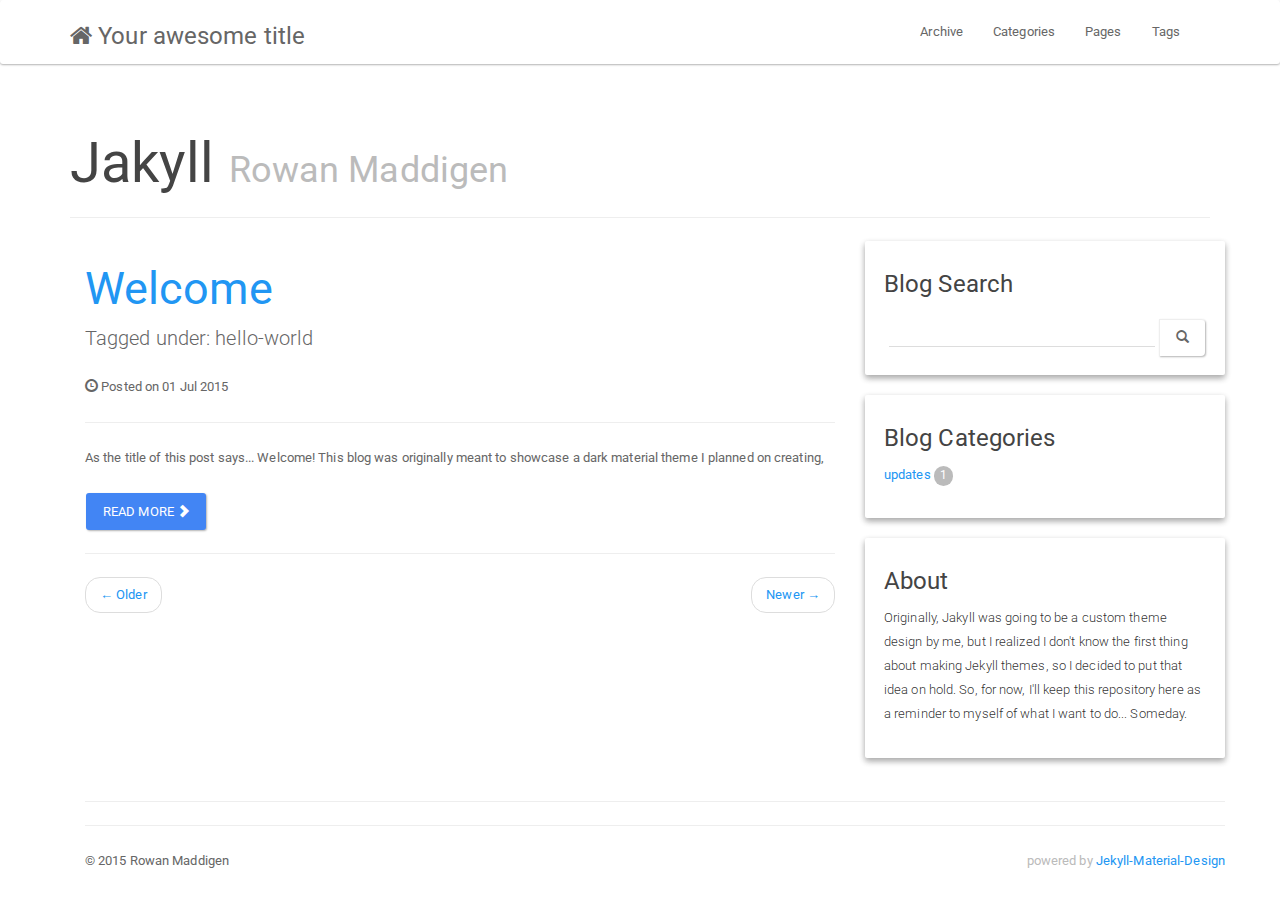
==== index.html @ 309130a0 "Site updated at: 2015-07-02 02:38:01 UTC" ====
<!DOCTYPE html>
<html lang="en">
  <head>
    <meta charset="utf-8">

    <title>Jakyll</title>
    
    <meta name="author" content="Rowan Maddigen">
    <meta name="viewport" content="width=device-width, initial-scale=1.0">

    <link href="/assets/themes/bootstrap/resources/material/css/material.min.css" rel="stylesheet">
    <link href="/assets/themes/bootstrap/resources/material/css/material-wfont.min.css" rel="stylesheet">
    <link href="/assets/themes/bootstrap/resources/bootstrap/css/bootstrap-paper.min.css" rel="stylesheet">
    <link href="/assets/themes/bootstrap/resources/material/css/ripples.min.css" rel="stylesheet">
    <link href="//netdna.bootstrapcdn.com/font-awesome/4.0.3/css/font-awesome.css" rel="stylesheet">
    <link href="/assets/themes/bootstrap/css/syntax-monokai-light.css" rel="stylesheet">
    <link href="/assets/themes/bootstrap/css/style.css" rel="stylesheet">
  
    <!--[if lt IE 9]>
      <script src="/assets/themes/bootstrap/resources/respond/Respond.min.js"></script>
    <![endif]-->

    <link href="/atom.xml" type="application/atom+xml" rel="alternate" title="Sitewide ATOM Feed">
    <link href="/rss.xml" type="application/rss+xml" rel="alternate" title="Sitewide RSS Feed">

  </head>

  <body>
    <nav class="navbar navbar-default" role="navigation">
      <div class="container">
        <div class="navbar-header">
          <button type="button" class="navbar-toggle" data-toggle="collapse" data-target=".navbar-ex1-collapse">
            <span class="sr-only">Toggle navigation</span>
            <span class="icon-bar"></span>
            <span class="icon-bar"></span>
            <span class="icon-bar"></span>
          </button>
	  <a class="navbar-brand" href="/"><i class="fa fa-home"></i> Your awesome title</a>
        </div>

        <div class="collapse navbar-collapse navbar-ex1-collapse">
          <ul class="nav navbar-nav">
            
            
            


  
    
      
      	
      	<li><a href="/archive.html">Archive</a></li>
      	
      
    
  
    
      
    
  
    
      
      	
      	<li><a href="/categories.html">Categories</a></li>
      	
      
    
  
    
      
    
  
    
      
      	
      	<li><a href="/pages.html">Pages</a></li>
      	
      
    
  
    
      
    
  
    
      
    
  
    
      
      	
      	<li><a href="/tags.html">Tags</a></li>
      	
      
    
  



          </ul>
        </div>
      </div>
    </nav>
    <div class="container">
      
<div class="page-header">
  <h1>Jakyll 
    <small>Rowan Maddigen</small></h1>
</div>

<div class="container about">
  <div class="row">

    <!-- Blog Entries Column -->
    <div class="col-md-8">
      


<!-- Change the "about information" contained in /_includes/themes/bootstrap/index.html  -->

  

                <!-- Blog Post Template on Index page -->
                <h2>
                    <a href="/updates/2015/07/01/welcome">Welcome</a>
                </h2>
                <p class="lead">
                    Tagged under: hello-world
                </p>
                <p><span class="glyphicon glyphicon-time"></span> Posted on 01 Jul 2015</p>
                <!-- <hr>
                <img class="img-responsive" src="http://placehold.it/900x300" alt=""> -->
                <hr>
		<p>As the title of this post says... Welcome! This blog was originally meant to showcase a dark material theme I planned on creating,</p>

                <a class="btn btn-primary" href="/updates/2015/07/01/welcome">Read More <span class="glyphicon glyphicon-chevron-right"></span></a>

                <hr>

  



      <!-- Pager -->
      <ul class="pager">
        <li class="previous">
          <a href="#">&larr; Older</a>
        </li>
        <li class="next">
          <a href="#">Newer &rarr;</a>
        </li>
      </ul>

    </div>

    <!-- Blog Sidebar Widgets Column -->
    <div class="col-md-4">

      <!-- Blog Search Well -->
      <div class="well">
        <h4>Blog Search</h4>
        <div class="input-group">
          <input type="text" class="form-control">
          <span class="input-group-btn">
            <button class="btn btn-default" type="button">
              <span class="glyphicon glyphicon-search"></span>
            </button>
          </span>
        </div>
        <!-- /.input-group -->
      </div>

      <!-- Blog Categories Well -->
      <div class="well">
        <h4>Blog Categories</h4>
        <div class="row">
          <div class="col-lg-6">
            <ul class="list-unstyled">
               


  
     
    	<li><a href="/categories.html#updates-ref">
    		updates <span class="badge">1</span>
    	</a></li>
    
  



            </ul>
          </div>
          <!-- /.col-lg-6 -->

        </div>
        <!-- /.row -->
      </div>

      <!-- Side Widget Well -->
      <div class="well">
        <h4>About</h4>
        <p>Originally, Jakyll was going to be a custom theme design by me, but I realized I don't know the first thing about making Jekyll themes, so I decided to put that idea on hold. So, for now, I'll keep this repository here as a reminder to myself of what I want to do... Someday.</p>
      </div>

    </div>

  </div>
  <!-- /.row -->

  <hr>


      <hr>
      <footer>
        <p>
          &copy; 2015 Rowan Maddigen
          <span class="pull-right text-muted">
            powered by
            <a href="http://sentenza.github.io/jekyll-material-design" target="_blank" title="Jekyll-Bootstrap3 Blogging Framework flavoured with Material Design">Jekyll-Material-Design</a>
          </span>
        </p>
      </footer>
    </div>

    
    <script src="/assets/themes/bootstrap/resources/jquery/jquery-2.1.1.min.js"></script>
    <script src="/assets/themes/bootstrap/resources/bootstrap/js/bootstrap.min.js"></script>
    <script src="/assets/themes/bootstrap/resources/material/js/ripples.min.js"></script>
    <script src="/assets/themes/bootstrap/resources/material/js/material.min.js"></script>
  </body>
</html>
---- assets/themes/bootstrap/resources/material/css/material.min.css ----
@font-face{font-family:Material-Design;src:url(../fonts/Material-Design.eot?2u7a7w);src:url(../fonts/Material-Design.eot?#iefix2u7a7w) format("embedded-opentype"),url(../fonts/Material-Design.woff?2u7a7w) format("woff"),url(../fonts/Material-Design.ttf?2u7a7w) format("truetype"),url(../fonts/Material-Design.svg?2u7a7w#Material-Design) format("svg");font-weight:400;font-style:normal}[class*=" icon-material-"],[class^=icon-material-]{font-family:Material-Design;speak:none;font-style:normal;font-weight:400;font-variant:normal;text-transform:none;line-height:1;-webkit-font-smoothing:antialiased;-moz-osx-font-smoothing:grayscale}.icon-material-access-alarms:before{content:"\e600"}.icon-material-accessibility:before{content:"\e601"}.icon-material-access-time:before{content:"\e602"}.icon-material-account-box:before{content:"\e603"}.icon-material-account-circle:before{content:"\e604"}.icon-material-adb:before{content:"\e605"}.icon-material-add:before{content:"\e606"}.icon-material-add-alarm:before{content:"\e607"}.icon-material-add-box:before{content:"\e608"}.icon-material-add-circle:before{content:"\e609"}.icon-material-add-circle-outline:before{content:"\e60a"}.icon-material-airplanemode-off:before{content:"\e60b"}.icon-material-airplanemode-on:before{content:"\e60c"}.icon-material-android:before{content:"\e60d"}.icon-material-apps:before{content:"\e60e"}.icon-material-archive:before{content:"\e60f"}.icon-material-arrow-back:before{content:"\e610"}.icon-material-arrow-drop-down:before{content:"\e611"}.icon-material-arrow-drop-down-circle:before{content:"\e612"}.icon-material-arrow-drop-up:before{content:"\e613"}.icon-material-arrow-forward:before{content:"\e614"}.icon-material-attachment:before{content:"\e615"}.icon-material-auto-fix:before{content:"\e616"}.icon-material-backspace:before{content:"\e617"}.icon-material-backup:before{content:"\e618"}.icon-material-beenhere:before{content:"\e619"}.icon-material-block:before{content:"\e61a"}.icon-material-bluetooth2:before{content:"\e61b"}.icon-material-bluetooth:before{content:"\e61c"}.icon-material-bluetooth-audio:before{content:"\e61d"}.icon-material-bluetooth-connected2:before{content:"\e61e"}.icon-material-bluetooth-connected:before{content:"\e61f"}.icon-material-bluetooth-disabled:before{content:"\e620"}.icon-material-bluetooth-searching:before{content:"\e621"}.icon-material-book:before{content:"\e622"}.icon-material-bookmark:before{content:"\e623"}.icon-material-bookmark-outline:before{content:"\e624"}.icon-material-brightness-auto:before{content:"\e625"}.icon-material-brightness-high:before{content:"\e626"}.icon-material-brightness-low:before{content:"\e627"}.icon-material-brightness-medium:before{content:"\e628"}.icon-material-bug-report:before{content:"\e629"}.icon-material-cake:before{content:"\e62a"}.icon-material-call:before{content:"\e62b"}.icon-material-call-end:before{content:"\e62c";font-size:60%}.icon-material-call-made:before{content:"\e62d"}.icon-material-call-merge:before{content:"\e62e"}.icon-material-call-missed:before{content:"\e62f"}.icon-material-call-received:before{content:"\e630"}.icon-material-call-split:before{content:"\e631"}.icon-material-camera:before{content:"\e632"}.icon-material-camera-alt:before{content:"\e633"}.icon-material-camera-roll:before{content:"\e634"}.icon-material-cancel:before{content:"\e635"}.icon-material-cast:before{content:"\e636"}.icon-material-cast-connected:before{content:"\e637"}.icon-material-chat:before{content:"\e638"}.icon-material-check:before{content:"\e639"}.icon-material-check-box:before{content:"\e63a"}.icon-material-check-box-blank:before{content:"\e63b"}.icon-material-check-box-outline:before{content:"\e63c"}.icon-material-check-box-outline-blank:before{content:"\e63d"}.icon-material-check-circle:before{content:"\e63e"}.icon-material-check-circle-blank:before{content:"\e63f"}.icon-material-check-circle-outline:before{content:"\e640"}.icon-material-check-circle-outline-blank:before{content:"\e641"}.icon-material-chevron-left:before{content:"\e642"}.icon-material-chevron-right:before{content:"\e643"}.icon-material-chromecast:before{content:"\e644"}.icon-material-circles:before{content:"\e645"}.icon-material-circles-add:before{content:"\e646"}.icon-material-circles-extended:before{content:"\e647"}.icon-material-clear:before{content:"\e648"}.icon-material-close:before{content:"\e649"}.icon-material-closed-caption:before{content:"\e64a"}.icon-material-cloud:before{content:"\e64b"}.icon-material-cloud-circle:before{content:"\e64c"}.icon-material-cloud-done:before{content:"\e64d"}.icon-material-cloud-download:before{content:"\e64e"}.icon-material-cloud-off:before{content:"\e64f"}.icon-material-cloud-queue:before{content:"\e650"}.icon-material-cloud-upload:before{content:"\e651"}.icon-material-comment:before{content:"\e652"}.icon-material-communities:before{content:"\e653"}.icon-material-content-copy:before{content:"\e654"}.icon-material-content-cut:before{content:"\e655"}.icon-material-content-paste:before{content:"\e656"}.icon-material-create:before{content:"\e657"}.icon-material-credit-card:before{content:"\e658"}.icon-material-crop:before{content:"\e659"}.icon-material-crop-free:before{content:"\e65a"}.icon-material-crop-landscape:before{content:"\e65b"}.icon-material-crop-portrait:before{content:"\e65c"}.icon-material-crop-square:before{content:"\e65d"}.icon-material-data-usage:before{content:"\e65e"}.icon-material-delete:before{content:"\e65f"}.icon-material-developer-mode:before{content:"\e660"}.icon-material-dialpad:before{content:"\e661"}.icon-material-directions:before{content:"\e662"}.icon-material-directions-bike:before{content:"\e663"}.icon-material-directions-bus:before{content:"\e664"}.icon-material-directions-car:before{content:"\e665"}.icon-material-directions-subway:before{content:"\e666"}.icon-material-directions-train:before{content:"\e667"}.icon-material-directions-transit:before{content:"\e668"}.icon-material-directionswalk:before{content:"\e669"}.icon-material-disc-full:before{content:"\e66a"}.icon-material-dock:before{content:"\e66b"}.icon-material-domain:before{content:"\e66c"}.icon-material-done:before{content:"\e66d"}.icon-material-done-all:before{content:"\e66e"}.icon-material-do-not-disturb:before{content:"\e66f"}.icon-material-drafts:before{content:"\e670"}.icon-material-drawer:before{content:"\e671"}.icon-material-drive:before{content:"\e672"}.icon-material-drive-document:before{content:"\e673"}.icon-material-drive-drawing:before{content:"\e674"}.icon-material-drive-eta:before{content:"\e675"}.icon-material-drive-file:before{content:"\e676"}.icon-material-drive-form:before{content:"\e677"}.icon-material-drive-fusiontable:before{content:"\e678"}.icon-material-drive-image:before{content:"\e679"}.icon-material-drive-ms-excel:before{content:"\e67a"}.icon-material-drive-ms-powerpoint:before{content:"\e67b"}.icon-material-drive-ms-word:before{content:"\e67c"}.icon-material-drive-pdf:before{content:"\e67d"}.icon-material-drive-presentation:before{content:"\e67e"}.icon-material-drive-script:before{content:"\e67f"}.icon-material-drive-site:before{content:"\e680"}.icon-material-drive-spreadsheet:before{content:"\e681"}.icon-material-drive-video:before{content:"\e682"}.icon-material-earth:before{content:"\e683"}.icon-material-email2:before{content:"\e684"}.icon-material-email:before{content:"\e685"}.icon-material-error:before{content:"\e686"}.icon-material-event2:before{content:"\e687"}.icon-material-event:before{content:"\e688"}.icon-material-exit-to-app:before{content:"\e689"}.icon-material-expand-less:before{content:"\e68a"}.icon-material-expand-more:before{content:"\e68b"}.icon-material-explore:before{content:"\e68c"}.icon-material-extension:before{content:"\e68d"}.icon-material-fast-forward:before{content:"\e68e"}.icon-material-fast-rewind:before{content:"\e68f"}.icon-material-favorite:before{content:"\e690"}.icon-material-favorite-outline:before{content:"\e691"}.icon-material-file-download:before{content:"\e692"}.icon-material-file-upload:before{content:"\e693"}.icon-material-filter:before{content:"\e694"}.icon-material-flag:before{content:"\e695"}.icon-material-flash-auto:before{content:"\e696"}.icon-material-flash-off:before{content:"\e697"}.icon-material-flash-on:before{content:"\e698"}.icon-material-flights:before{content:"\e699"}.icon-material-flip-to-back:before{content:"\e69a"}.icon-material-flip-to-front:before{content:"\e69b"}.icon-material-folder:before{content:"\e69c"}.icon-material-folder-mydrive:before{content:"\e69d"}.icon-material-folder-shared:before{content:"\e69e"}.icon-material-forum:before{content:"\e69f"}.icon-material-forward:before{content:"\e6a0"}.icon-material-fullscreen:before{content:"\e6a1"}.icon-material-fullscreen-exit:before{content:"\e6a2"}.icon-material-gamepad:before{content:"\e6a3"}.icon-material-games:before{content:"\e6a4"}.icon-material-gesture:before{content:"\e6a5"}.icon-material-glass:before{content:"\e6a6"}.icon-material-gmail2:before{content:"\e6a7"}.icon-material-gmail:before{content:"\e6a8"}.icon-material-google:before{content:"\e6a9"}.icon-material-google-plus:before{content:"\e6aa"}.icon-material-gps-fixed:before{content:"\e6ab"}.icon-material-gps-not-fixed:before{content:"\e6ac"}.icon-material-gps-off:before{content:"\e6ad"}.icon-material-group:before{content:"\e6ae"}.icon-material-group-add:before{content:"\e6af"}.icon-material-hangout2:before{content:"\e6b0"}.icon-material-hangout:before{content:"\e6b1"}.icon-material-hangout-video:before{content:"\e6b2"}.icon-material-hangout-video-off:before{content:"\e6b3"}.icon-material-headset:before{content:"\e6b4"}.icon-material-headset-mic:before{content:"\e6b5"}.icon-material-help:before{content:"\e6b6"}.icon-material-high-quality:before{content:"\e6b7"}.icon-material-history:before{content:"\e6b8"}.icon-material-home:before{content:"\e6b9"}.icon-material-hotel:before{content:"\e6ba"}.icon-material-https:before{content:"\e6bb"}.icon-material-image:before{content:"\e6bc"}.icon-material-import-export:before{content:"\e6bd"}.icon-material-inbox:before{content:"\e6be"}.icon-material-info:before{content:"\e6bf"}.icon-material-info-outline:before{content:"\e6c0"}.icon-material-invert-colors:before{content:"\e6c1"}.icon-material-keep2:before{content:"\e6c2"}.icon-material-keep:before{content:"\e6c3"}.icon-material-keyboard:before{content:"\e6c4"}.icon-material-keyboard-alt:before{content:"\e6c5"}.icon-material-keyboard-arrow-down:before{content:"\e6c6"}.icon-material-keyboard-arrow-left:before{content:"\e6c7"}.icon-material-keyboard-arrow-right:before{content:"\e6c8"}.icon-material-keyboard-arrow-up:before{content:"\e6c9"}.icon-material-keyboard-backspace:before{content:"\e6ca"}.icon-material-keyboard-capslock:before{content:"\e6cb"}.icon-material-keyboard-control:before{content:"\e6cc";font-size:36%}.icon-material-keyboard-hide:before{content:"\e6cd"}.icon-material-keyboard-return:before{content:"\e6ce"}.icon-material-keyboard-tab:before{content:"\e6cf"}.icon-material-keyboard-voice:before{content:"\e6d0"}.icon-material-label:before{content:"\e6d1"}.icon-material-label-outline:before{content:"\e6d2"}.icon-material-landscape:before{content:"\e6d3"}.icon-material-language:before{content:"\e6d4"}.icon-material-laptop:before{content:"\e6d5"}.icon-material-launch:before{content:"\e6d6"}.icon-material-link:before{content:"\e6d7"}.icon-material-list:before{content:"\e6d8"}.icon-material-live-help:before{content:"\e6d9"}.icon-material-location:before{content:"\e6da"}.icon-material-location-city:before{content:"\e6db"}.icon-material-location-disabled:before{content:"\e6dc"}.icon-material-location-searching:before{content:"\e6dd"}.icon-material-lock:before{content:"\e6de"}.icon-material-lock-open:before{content:"\e6df"}.icon-material-lock-outline:before{content:"\e6e0"}.icon-material-loop:before{content:"\e6e1"}.icon-material-mail:before{content:"\e6e2"}.icon-material-map:before{content:"\e6e3"}.icon-material-markunread:before{content:"\e6e4"}.icon-material-memory:before{content:"\e6e5"}.icon-material-menu:before{content:"\e6e6"}.icon-material-message:before{content:"\e6e7"}.icon-material-messenger:before{content:"\e6e8"}.icon-material-mic:before{content:"\e6e9"}.icon-material-mic-none:before{content:"\e6ea"}.icon-material-mic-off:before{content:"\e6eb"}.icon-material-mms:before{content:"\e6ec"}.icon-material-mood:before{content:"\e6ed"}.icon-material-more:before{content:"\e6ee"}.icon-material-more-horiz:before{content:"\e6ef";font-size:25%}.icon-material-more-vert:before{content:"\e6f0"}.icon-material-mouse:before{content:"\e6f1"}.icon-material-movie:before{content:"\e6f2"}.icon-material-nest-protect:before{content:"\e6f3"}.icon-material-nest-thermostat:before{content:"\e6f4"}.icon-material-network-cell:before{content:"\e6f5"}.icon-material-network-wifi:before{content:"\e6f6"}.icon-material-news:before{content:"\e6f7"}.icon-material-nfc:before{content:"\e6f8"}.icon-material-notifications:before{content:"\e6f9"}.icon-material-notifications-none:before{content:"\e6fa"}.icon-material-notifications-off:before{content:"\e6fb"}.icon-material-notifications-on:before{content:"\e6fc"}.icon-material-notifications-paused:before{content:"\e6fd"}.icon-material-pages:before{content:"\e6fe"}.icon-material-palette:before{content:"\e6ff"}.icon-material-panorama:before{content:"\e700"}.icon-material-party-mode:before{content:"\e701"}.icon-material-pause:before{content:"\e702"}.icon-material-pause-circle-fill:before{content:"\e703"}.icon-material-pause-circle-outline:before{content:"\e704"}.icon-material-people:before{content:"\e705"}.icon-material-person:before{content:"\e706"}.icon-material-person-add:before{content:"\e707"}.icon-material-person-location:before{content:"\e708"}.icon-material-person-outline:before{content:"\e709"}.icon-material-phone2:before{content:"\e70a"}.icon-material-phone:before{content:"\e70b"}.icon-material-phone-bluetooth-speaker:before{content:"\e70c"}.icon-material-phone-forwarded:before{content:"\e70d"}.icon-material-phone-in-talk:before{content:"\e70e"}.icon-material-phone-locked:before{content:"\e70f"}.icon-material-phone-missed:before{content:"\e710"}.icon-material-phone-paused:before{content:"\e711"}.icon-material-photo:before{content:"\e712"}.icon-material-photo-album:before{content:"\e713"}.icon-material-photo-library:before{content:"\e714"}.icon-material-place:before{content:"\e715"}.icon-material-play-arrow:before{content:"\e716"}.icon-material-play-circle-fill:before{content:"\e717"}.icon-material-play-circle-outline:before{content:"\e718"}.icon-material-play-download:before{content:"\e719"}.icon-material-play-install:before{content:"\e71a"}.icon-material-plus-one:before{content:"\e71b"}.icon-material-poll:before{content:"\e71c"}.icon-material-polymer:before{content:"\e71d"}.icon-material-portrait:before{content:"\e71e"}.icon-material-post-blogger:before{content:"\e71f"}.icon-material-post-facebook:before{content:"\e720"}.icon-material-post-gplus:before{content:"\e721"}.icon-material-post-instagram:before{content:"\e722"}.icon-material-post-linkedin:before{content:"\e723"}.icon-material-post-pinterest:before{content:"\e724"}.icon-material-post-tumblr:before{content:"\e725"}.icon-material-post-twitter:before{content:"\e726"}.icon-material-print:before{content:"\e727"}.icon-material-public:before{content:"\e728"}.icon-material-queue:before{content:"\e729"}.icon-material-radio-button-off:before{content:"\e72a"}.icon-material-radio-button-on:before{content:"\e72b"}.icon-material-receipt:before{content:"\e72c"}.icon-material-refresh:before{content:"\e72d"}.icon-material-reminder:before{content:"\e72e"}.icon-material-remove:before{content:"\e72f";font-size:16%}.icon-material-remove-circle:before{content:"\e730"}.icon-material-remove-circle-outline:before{content:"\e731"}.icon-material-replay:before{content:"\e732"}.icon-material-reply:before{content:"\e733"}.icon-material-reply-all:before{content:"\e734"}.icon-material-report:before{content:"\e735"}.icon-material-ring-volume:before{content:"\e736"}.icon-material-rotate-left:before{content:"\e737"}.icon-material-rotate-right:before{content:"\e738"}.icon-material-satellite:before{content:"\e739"}.icon-material-save:before{content:"\e73a"}.icon-material-schedule:before{content:"\e73b"}.icon-material-school:before{content:"\e73c"}.icon-material-screen-lock-landscape:before{content:"\e73d"}.icon-material-screen-lock-portrait:before{content:"\e73e"}.icon-material-screen-lock-rotation:before{content:"\e73f"}.icon-material-screen-rotation:before{content:"\e740"}.icon-material-sd-card:before{content:"\e741"}.icon-material-sd-storage:before{content:"\e742"}.icon-material-search:before{content:"\e743"}.icon-material-select-all:before{content:"\e744"}.icon-material-send:before{content:"\e745"}.icon-material-settings:before{content:"\e746"}.icon-material-settings-applications:before{content:"\e747"}.icon-material-settings-bluetooth:before{content:"\e748"}.icon-material-settings-cell:before{content:"\e749"}.icon-material-settings-phone:before{content:"\e74a"}.icon-material-settings-power:before{content:"\e74b"}.icon-material-settings-voice:before{content:"\e74c"}.icon-material-share:before{content:"\e74d"}.icon-material-share-alt:before{content:"\e74e"}.icon-material-shopping-basket:before{content:"\e74f"}.icon-material-shopping-cart:before{content:"\e750"}.icon-material-shuffle:before{content:"\e751"}.icon-material-signal-cellular-1-bar:before{content:"\e752"}.icon-material-signal-cellular-2-bar:before{content:"\e753"}.icon-material-signal-cellular-3-bar:before{content:"\e754"}.icon-material-signal-cellular-4-bar:before{content:"\e755"}.icon-material-signal-wifi-1-bar:before{content:"\e756"}.icon-material-signal-wifi-2-bar:before{content:"\e757"}.icon-material-signal-wifi-3-bar:before{content:"\e758"}.icon-material-signal-wifi-4-bar:before{content:"\e759"}.icon-material-sim-card-alert:before{content:"\e75a"}.icon-material-skip-next:before{content:"\e75b"}.icon-material-skip-previous:before{content:"\e75c"}.icon-material-slideshow:before{content:"\e75d"}.icon-material-sms:before{content:"\e75e"}.icon-material-sms-failed:before{content:"\e75f"}.icon-material-sort:before{content:"\e760"}.icon-material-speaker:before{content:"\e761"}.icon-material-star:before{content:"\e762"}.icon-material-star-half:before{content:"\e763"}.icon-material-star-outline:before{content:"\e764"}.icon-material-star-rate:before{content:"\e765"}.icon-material-stop:before{content:"\e766"}.icon-material-storage:before{content:"\e767"}.icon-material-store:before{content:"\e768"}.icon-material-swap-driving-apps:before{content:"\e769"}.icon-material-swap-horiz:before{content:"\e76a"}.icon-material-swap-vert:before{content:"\e76b"}.icon-material-swap-vert-circle:before{content:"\e76c"}.icon-material-switch-camera:before{content:"\e76d"}.icon-material-switch-video:before{content:"\e76e"}.icon-material-sync:before{content:"\e76f"}.icon-material-sync-disabled:before{content:"\e770"}.icon-material-sync-green:before{content:"\e771"}.icon-material-sync-problem:before{content:"\e772"}.icon-material-sync-problem-red:before{content:"\e773"}.icon-material-system-update:before{content:"\e774"}.icon-material-tab:before{content:"\e775"}.icon-material-tablet:before{content:"\e776"}.icon-material-tab-unselected:before{content:"\e777"}.icon-material-tag-faces:before{content:"\e778"}.icon-material-tap-and-play:before{content:"\e779"}.icon-material-terrain:before{content:"\e77a"}.icon-material-text-format:before{content:"\e77b"}.icon-material-textsms:before{content:"\e77c"}.icon-material-theaters:before{content:"\e77d"}.icon-material-thumb-down:before{content:"\e77e"}.icon-material-thumb-up:before{content:"\e77f"}.icon-material-timelapse:before{content:"\e780"}.icon-material-timer:before{content:"\e781"}.icon-material-time-to-leave:before{content:"\e782"}.icon-material-today:before{content:"\e783"}.icon-material-traffic4:before{content:"\e784"}.icon-material-translate:before{content:"\e785"}.icon-material-tv:before{content:"\e786"}.icon-material-undo:before{content:"\e787"}.icon-material-unfold-less:before{content:"\e788"}.icon-material-unfold-more:before{content:"\e789"}.icon-material-unknown-1:before{content:"\e78a"}.icon-material-unknown-2:before{content:"\e78b"}.icon-material-unknown-3:before{content:"\e78c"}.icon-material-unknown-4:before{content:"\e78d"}.icon-material-unknown-5:before{content:"\e78e"}.icon-material-unknown-6:before{content:"\e78f"}.icon-material-unknown-7:before{content:"\e790"}.icon-material-usb2:before{content:"\e791"}.icon-material-usb:before{content:"\e792"}.icon-material-vibration:before{content:"\e793"}.icon-material-videocam:before{content:"\e794"}.icon-material-videocam-off:before{content:"\e795"}.icon-material-video-youtube:before{content:"\e796"}.icon-material-view-array:before{content:"\e797"}.icon-material-view-column:before{content:"\e798"}.icon-material-view-headline:before{content:"\e799"}.icon-material-view-list:before{content:"\e79a"}.icon-material-view-module:before{content:"\e79b"}.icon-material-view-quilt:before{content:"\e79c"}.icon-material-view-stream:before{content:"\e79d"}.icon-material-visibility:before{content:"\e79e"}.icon-material-visibility-off:before{content:"\e79f"}.icon-material-voice:before{content:"\e7a0"}.icon-material-voicemail:before{content:"\e7a1"}.icon-material-volume-down:before{content:"\e7a2"}.icon-material-volume-mute:before{content:"\e7a3"}.icon-material-volume-off:before{content:"\e7a4"}.icon-material-volume-up:before{content:"\e7a5"}.icon-material-vpn:before{content:"\e7a6"}.icon-material-warning:before{content:"\e7a7"}.icon-material-watch2:before{content:"\e7a8"}.icon-material-wb-auto:before{content:"\e7a9"}.icon-material-wb-cloudy:before{content:"\e7aa"}.icon-material-wb-incandescent:before{content:"\e7ab"}.icon-material-wb-irradescent:before{content:"\e7ac"}.icon-material-wb-sunny2:before{content:"\e7ad"}.icon-material-web2:before{content:"\e7ae"}.icon-material-whatshot:before{content:"\e7af"}.icon-material-wifi-tethering2:before{content:"\e7b0"}.icon-material-wifi-tethering3:before{content:"\e7b1"}.icon-material-work2:before{content:"\e7b2"}.icon-material-call2:before{content:"\e7b3"}.icon-material-call-end2:before{content:"\e7b4"}.icon-material-call-made2:before{content:"\e7b5"}.icon-material-call-merge2:before{content:"\e7b6"}.icon-material-call-missed2:before{content:"\e7b7"}.icon-material-call-received2:before{content:"\e7b8"}.icon-material-call-split2:before{content:"\e7b9"}.icon-material-chat2:before{content:"\e7ba"}.icon-material-comment2:before{content:"\e7bb"}.icon-material-dialpad2:before{content:"\e7bc"}.icon-material-email3:before{content:"\e7bd"}.icon-material-forum2:before{content:"\e7be"}.icon-material-gmail3:before{content:"\e7bf"}.icon-material-hangout3:before{content:"\e7c0"}.icon-material-hangout-video2:before{content:"\e7c1"}.icon-material-hangout-video-off2:before{content:"\e7c2"}.icon-material-import-export2:before{content:"\e7c3"}.icon-material-live-help2:before{content:"\e7c4"}.icon-material-message2:before{content:"\e7c5"}.icon-material-messenger2:before{content:"\e7c6"}.icon-material-phone3:before{content:"\e7c7"}.icon-material-ring-volume2:before{content:"\e7c8"}.icon-material-textsms2:before{content:"\e7c9"}.icon-material-voicemail2:before{content:"\e7ca"}.icon-material-closed-caption2:before{content:"\e7cb"}.icon-material-fast-forward2:before{content:"\e7cc"}.icon-material-fast-rewind2:before{content:"\e7cd"}.icon-material-games2:before{content:"\e7ce"}.icon-material-high-quality2:before{content:"\e7cf"}.icon-material-loop2:before{content:"\e7d0"}.icon-material-mic2:before{content:"\e7d1"}.icon-material-mic-none2:before{content:"\e7d2"}.icon-material-mic-off2:before{content:"\e7d3"}.icon-material-movie2:before{content:"\e7d4"}.icon-material-news2:before{content:"\e7d5"}.icon-material-pause2:before{content:"\e7d6"}.icon-material-pause-circle-fill2:before{content:"\e7d7"}.icon-material-pause-circle-outline2:before{content:"\e7d8"}.icon-material-play-arrow2:before{content:"\e7d9"}.icon-material-play-circle-fill2:before{content:"\e7da"}.icon-material-play-circle-outline2:before{content:"\e7db"}.icon-material-queue2:before{content:"\e7dc"}.icon-material-replay2:before{content:"\e7dd"}.icon-material-shuffle2:before{content:"\e7de"}.icon-material-skip-next2:before{content:"\e7df"}.icon-material-skip-previous2:before{content:"\e7e0"}.icon-material-stop2:before{content:"\e7e1"}.icon-material-videocam2:before{content:"\e7e2"}.icon-material-videocam-off2:before{content:"\e7e3"}.icon-material-video-youtube2:before{content:"\e7e4"}.icon-material-volume-down2:before{content:"\e7e5"}.icon-material-volume-mute2:before{content:"\e7e6"}.icon-material-volume-off2:before{content:"\e7e7"}.icon-material-volume-up2:before{content:"\e7e8"}.icon-material-web22:before{content:"\e7e9"}@-webkit-keyframes input-highlight{0%{left:20%;width:20%}99%{width:0;left:0;opacity:1}100%{opacity:0}}@keyframes input-highlight{0%{left:20%;width:20%}99%{width:0;left:0;opacity:1}100%{opacity:0}}.shadow-z-1{box-shadow:0 1px 3px rgba(0,0,0,.12),0 1px 2px rgba(0,0,0,.24)}.shadow-z-2{box-shadow:0 3px 6px rgba(0,0,0,.16),0 3px 6px rgba(0,0,0,.23)}.shadow-z-2-hover{box-shadow:0 3px 6px rgba(0,0,0,.2),0 3px 6px rgba(0,0,0,.28)}.shadow-z-3{box-shadow:0 10px 20px rgba(0,0,0,.19),0 6px 6px rgba(0,0,0,.23)}.shadow-z-4{box-shadow:0 14px 28px rgba(0,0,0,.25),0 10px 10px rgba(0,0,0,.22)}.shadow-z-5{box-shadow:0 19px 38px rgba(0,0,0,.3),0 15px 12px rgba(0,0,0,.22)}body{background-color:#EEE}body.inverse{background:#333}body.inverse,body.inverse .form-control{color:rgba(255,255,255,.84)}.h1,.h2,.h3,.h4,.h5,.h6,body,h1,h2,h3,h4,h5,h6{font-family:"Roboto Condensed","Helvetica Neue",Helvetica,Arial,sans-serif}.container .well,.container .well .form-control,.container .well:not([class^="well well-material-"]),.container .well:not([class^="well well-material-"]) .form-control,.container-fluid .well,.container-fluid .well .form-control,.container-fluid .well:not([class^="well well-material-"]),.container-fluid .well:not([class^="well well-material-"]) .form-control,body .well,body .well .form-control,body .well:not([class^="well well-material-"]),body .well:not([class^="well well-material-"]) .form-control{color:rgba(0,0,0,.84)}.container .well .floating-label,.container .well:not([class^="well well-material-"]) .floating-label,.container-fluid .well .floating-label,.container-fluid .well:not([class^="well well-material-"]) .floating-label,body .well .floating-label,body .well:not([class^="well well-material-"]) .floating-label{color:#7e7e7e}.container .well .form-control,.container .well:not([class^="well well-material-"]) .form-control,.container-fluid .well .form-control,.container-fluid .well:not([class^="well well-material-"]) .form-control,body .well .form-control,body .well:not([class^="well well-material-"]) .form-control{border-bottom-color:#7e7e7e}.container .well .form-control::-webkit-input-placeholder,.container .well:not([class^="well well-material-"]) .form-control::-webkit-input-placeholder,.container-fluid .well .form-control::-webkit-input-placeholder,.container-fluid .well:not([class^="well well-material-"]) .form-control::-webkit-input-placeholder,body .well .form-control::-webkit-input-placeholder,body .well:not([class^="well well-material-"]) .form-control::-webkit-input-placeholder{color:#7e7e7e}.container .well .form-control::-moz-placeholder,.container .well:not([class^="well well-material-"]) .form-control::-moz-placeholder,.container-fluid .well .form-control::-moz-placeholder,.container-fluid .well:not([class^="well well-material-"]) .form-control::-moz-placeholder,body .well .form-control::-moz-placeholder,body .well:not([class^="well well-material-"]) .form-control::-moz-placeholder{color:#7e7e7e;opacity:1}.container .well .form-control:-ms-input-placeholder,.container .well:not([class^="well well-material-"]) .form-control:-ms-input-placeholder,.container-fluid .well .form-control:-ms-input-placeholder,.container-fluid .well:not([class^="well well-material-"]) .form-control:-ms-input-placeholder,body .well .form-control:-ms-input-placeholder,body .well:not([class^="well well-material-"]) .form-control:-ms-input-placeholder{color:#7e7e7e}.container .well .create,.container .well .option,.container .well:not([class^="well well-material-"]) .create,.container .well:not([class^="well well-material-"]) .option,.container-fluid .well .create,.container-fluid .well .option,.container-fluid .well:not([class^="well well-material-"]) .create,.container-fluid .well:not([class^="well well-material-"]) .option,body .well .create,body .well .option,body .well:not([class^="well well-material-"]) .create,body .well:not([class^="well well-material-"]) .option{color:rgba(0,0,0,.84)}.container [class^="well well-material-"],.container [class^="well well-material-"] .floating-label,.container [class^="well well-material-"] .form-control,.container-fluid [class^="well well-material-"],.container-fluid [class^="well well-material-"] .floating-label,.container-fluid [class^="well well-material-"] .form-control,body [class^="well well-material-"],body [class^="well well-material-"] .floating-label,body [class^="well well-material-"] .form-control{color:rgba(255,255,255,.84)}.container [class^="well well-material-"] .form-control,.container-fluid [class^="well well-material-"] .form-control,body [class^="well well-material-"] .form-control{border-bottom-color:rgba(255,255,255,.84)}.container [class^="well well-material-"] .form-control::-webkit-input-placeholder,.container-fluid [class^="well well-material-"] .form-control::-webkit-input-placeholder,body [class^="well well-material-"] .form-control::-webkit-input-placeholder{color:rgba(255,255,255,.84)}.container [class^="well well-material-"] .form-control::-moz-placeholder,.container-fluid [class^="well well-material-"] .form-control::-moz-placeholder,body [class^="well well-material-"] .form-control::-moz-placeholder{color:rgba(255,255,255,.84);opacity:1}.container [class^="well well-material-"] .form-control:-ms-input-placeholder,.container-fluid [class^="well well-material-"] .form-control:-ms-input-placeholder,body [class^="well well-material-"] .form-control:-ms-input-placeholder{color:rgba(255,255,255,.84)}.container [class^="well well-material-"] .create,.container [class^="well well-material-"] .option,.container-fluid [class^="well well-material-"] .create,.container-fluid [class^="well well-material-"] .option,body [class^="well well-material-"] .create,body [class^="well well-material-"] .option{color:rgba(0,0,0,.84)}.container .jumbotron,.container .well,.container-fluid .jumbotron,.container-fluid .well,body .jumbotron,body .well{padding:19px;margin-bottom:20px;box-shadow:0 3px 6px rgba(0,0,0,.16),0 3px 6px rgba(0,0,0,.23);border-radius:2px;border:0}.container .jumbotron p,.container .well p,.container-fluid .jumbotron p,.container-fluid .well p,body .jumbotron p,body .well p{font-weight:300}.container .jumbotron,.container .jumbotron-default,.container .well,.container .well-default,.container-fluid .jumbotron,.container-fluid .jumbotron-default,.container-fluid .well,.container-fluid .well-default,body .jumbotron,body .jumbotron-default,body .well,body .well-default{background-color:#fff}.container .jumbotron-primary,.container .well-primary,.container-fluid .jumbotron-primary,.container-fluid .well-primary,body .jumbotron-primary,body .well-primary{background-color:#4285f4}.container .jumbotron-success,.container .well-success,.container-fluid .jumbotron-success,.container-fluid .well-success,body .jumbotron-success,body .well-success{background-color:#0f9d58}.container .jumbotron-info,.container .well-info,.container-fluid .jumbotron-info,.container-fluid .well-info,body .jumbotron-info,body .well-info{background-color:#03a9f4}.container .jumbotron-warning,.container .well-warning,.container-fluid .jumbotron-warning,.container-fluid .well-warning,body .jumbotron-warning,body .well-warning{background-color:#ff5722}.container .jumbotron-danger,.container .jumbotron-material-red,.container .well-danger,.container .well-material-red,.container-fluid .jumbotron-danger,.container-fluid .jumbotron-material-red,.container-fluid .well-danger,.container-fluid .well-material-red,body .jumbotron-danger,body .jumbotron-material-red,body .well-danger,body .well-material-red{background-color:#f44336}.container .jumbotron-material-pink,.container .well-material-pink,.container-fluid .jumbotron-material-pink,.container-fluid .well-material-pink,body .jumbotron-material-pink,body .well-material-pink{background-color:#e91e63}.container .jumbotron-material-purple,.container .well-material-purple,.container-fluid .jumbotron-material-purple,.container-fluid .well-material-purple,body .jumbotron-material-purple,body .well-material-purple{background-color:#9c27b0}.container .jumbotron-material-deeppurple,.container .well-material-deeppurple,.container-fluid .jumbotron-material-deeppurple,.container-fluid .well-material-deeppurple,body .jumbotron-material-deeppurple,body .well-material-deeppurple{background-color:#673ab7}.container .jumbotron-material-indigo,.container .well-material-indigo,.container-fluid .jumbotron-material-indigo,.container-fluid .well-material-indigo,body .jumbotron-material-indigo,body .well-material-indigo{background-color:#3f51b5}.container .jumbotron-material-lightblue,.container .well-material-lightblue,.container-fluid .jumbotron-material-lightblue,.container-fluid .well-material-lightblue,body .jumbotron-material-lightblue,body .well-material-lightblue{background-color:#03a9f4}.container .jumbotron-material-cyan,.container .well-material-cyan,.container-fluid .jumbotron-material-cyan,.container-fluid .well-material-cyan,body .jumbotron-material-cyan,body .well-material-cyan{background-color:#00bcd4}.container .jumbotron-material-teal,.container .well-material-teal,.container-fluid .jumbotron-material-teal,.container-fluid .well-material-teal,body .jumbotron-material-teal,body .well-material-teal{background-color:#009688}.container .jumbotron-material-lightgreen,.container .well-material-lightgreen,.container-fluid .jumbotron-material-lightgreen,.container-fluid .well-material-lightgreen,body .jumbotron-material-lightgreen,body .well-material-lightgreen{background-color:#8bc34a}.container .jumbotron-material-lime,.container .well-material-lime,.container-fluid .jumbotron-material-lime,.container-fluid .well-material-lime,body .jumbotron-material-lime,body .well-material-lime{background-color:#cddc39}.container .jumbotron-material-lightyellow,.container .well-material-lightyellow,.container-fluid .jumbotron-material-lightyellow,.container-fluid .well-material-lightyellow,body .jumbotron-material-lightyellow,body .well-material-lightyellow{background-color:#ffeb3b}.container .jumbotron-material-orange,.container .well-material-orange,.container-fluid .jumbotron-material-orange,.container-fluid .well-material-orange,body .jumbotron-material-orange,body .well-material-orange{background-color:#ff9800}.container .jumbotron-material-deeporange,.container .well-material-deeporange,.container-fluid .jumbotron-material-deeporange,.container-fluid .well-material-deeporange,body .jumbotron-material-deeporange,body .well-material-deeporange{background-color:#ff5722}.container .jumbotron-material-grey,.container .well-material-grey,.container-fluid .jumbotron-material-grey,.container-fluid .well-material-grey,body .jumbotron-material-grey,body .well-material-grey{background-color:#9e9e9e}.container .jumbotron-material-bluegrey,.container .well-material-bluegrey,.container-fluid .jumbotron-material-bluegrey,.container-fluid .well-material-bluegrey,body .jumbotron-material-bluegrey,body .well-material-bluegrey{background-color:#607d8b}.container .jumbotron-material-brown,.container .well-material-brown,.container-fluid .jumbotron-material-brown,.container-fluid .well-material-brown,body .jumbotron-material-brown,body .well-material-brown{background-color:#795548}.container .jumbotron-material-lightgrey,.container .well-material-lightgrey,.container-fluid .jumbotron-material-lightgrey,.container-fluid .well-material-lightgrey,body .jumbotron-material-lightgrey,body .well-material-lightgrey{background-color:#ececec}.btn{position:relative;padding:8px 30px;border:0;margin:10px 1px;cursor:pointer;border-radius:4px;text-transform:uppercase;text-decoration:none;color:rgba(255,255,255,.84);-webkit-transition:box-shadow .28s cubic-bezier(0.4,0,.2,1);transition:box-shadow .28s cubic-bezier(0.4,0,.2,1);outline:0!important}.btn:hover{color:rgba(255,255,255,.84)}.btn:hover:not(.btn-link){box-shadow:0 3px 6px rgba(0,0,0,.2),0 3px 6px rgba(0,0,0,.28)}.btn:active:not(.btn-link){box-shadow:0 10px 20px rgba(0,0,0,.19),0 6px 6px rgba(0,0,0,.23)}.btn-default:not(.btn-link),.btn:not(.btn-link){background-color:transparent}.btn-primary:not(.btn-link){background-color:#4285f4}.btn-success:not(.btn-link){background-color:#0f9d58}.btn-info:not(.btn-link){background-color:#03a9f4}.btn-warning:not(.btn-link){background-color:#ff5722}.btn-danger:not(.btn-link),.btn-material-red:not(.btn-link){background-color:#f44336}.btn-material-pink:not(.btn-link){background-color:#e91e63}.btn-material-purple:not(.btn-link){background-color:#9c27b0}.btn-material-deeppurple:not(.btn-link){background-color:#673ab7}.btn-material-indigo:not(.btn-link){background-color:#3f51b5}.btn-material-lightblue:not(.btn-link){background-color:#03a9f4}.btn-material-cyan:not(.btn-link){background-color:#00bcd4}.btn-material-teal:not(.btn-link){background-color:#009688}.btn-material-lightgreen:not(.btn-link){background-color:#8bc34a}.btn-material-lime:not(.btn-link){background-color:#cddc39}.btn-material-lightyellow:not(.btn-link){background-color:#ffeb3b}.btn-material-orange:not(.btn-link){background-color:#ff9800}.btn-material-deeporange:not(.btn-link){background-color:#ff5722}.btn-material-grey:not(.btn-link){background-color:#9e9e9e}.btn-material-bluegrey:not(.btn-link){background-color:#607d8b}.btn-material-brown:not(.btn-link){background-color:#795548}.btn-material-lightgrey:not(.btn-link){background-color:#ececec}.btn-default,.btn-default:hover,.btn-link,.btn-link:hover,.btn:not([class^="btn btn-"]),.btn:not([class^="btn btn-"]):hover{color:rgba(0,0,0,.84)}.btn-default:hover,.btn:not([class^="btn btn-"]):hover{background-color:rgba(255,255,255,.5)}.btn-raised{box-shadow:0 3px 6px rgba(0,0,0,.16),0 3px 6px rgba(0,0,0,.23);-webkit-transition:box-shadow .28s cubic-bezier(0.4,0,.2,1);transition:box-shadow .28s cubic-bezier(0.4,0,.2,1)}.btn-raised:active:not(.btn-link){box-shadow:0 10px 20px rgba(0,0,0,.19),0 6px 6px rgba(0,0,0,.23)}.open>.dropdown-toggle.btn,.open>.dropdown-toggle.btn-default{background-color:transparent}.open>.dropdown-toggle.btn-primary{background-color:#4285f4}.open>.dropdown-toggle.btn-success{background-color:#0f9d58}.open>.dropdown-toggle.btn-info{background-color:#03a9f4}.open>.dropdown-toggle.btn-warning{background-color:#ff5722}.open>.dropdown-toggle.btn-danger,.open>.dropdown-toggle.btn-material-red{background-color:#f44336}.open>.dropdown-toggle.btn-material-pink{background-color:#e91e63}.open>.dropdown-toggle.btn-material-purple{background-color:#9c27b0}.open>.dropdown-toggle.btn-material-deeppurple{background-color:#673ab7}.open>.dropdown-toggle.btn-material-indigo{background-color:#3f51b5}.open>.dropdown-toggle.btn-material-lightblue{background-color:#03a9f4}.open>.dropdown-toggle.btn-material-cyan{background-color:#00bcd4}.open>.dropdown-toggle.btn-material-teal{background-color:#009688}.open>.dropdown-toggle.btn-material-lightgreen{background-color:#8bc34a}.open>.dropdown-toggle.btn-material-lime{background-color:#cddc39}.open>.dropdown-toggle.btn-material-lightyellow{background-color:#ffeb3b}.open>.dropdown-toggle.btn-material-orange{background-color:#ff9800}.open>.dropdown-toggle.btn-material-deeporange{background-color:#ff5722}.open>.dropdown-toggle.btn-material-grey{background-color:#9e9e9e}.open>.dropdown-toggle.btn-material-bluegrey{background-color:#607d8b}.open>.dropdown-toggle.btn-material-brown{background-color:#795548}.open>.dropdown-toggle.btn-material-lightgrey{background-color:#ececec}.btn-flat{box-shadow:none!important}.btn-flat.btn-default:hover{background:0 0}.btn-group,.btn-group-vertical{position:relative;border-radius:4px;margin:10px 1px;box-shadow:0 3px 6px rgba(0,0,0,.16),0 3px 6px rgba(0,0,0,.23);-webkit-transition:box-shadow .28s cubic-bezier(0.4,0,.2,1);transition:box-shadow .28s cubic-bezier(0.4,0,.2,1)}.btn-group-vertical:active:not(.btn-link),.btn-group:active:not(.btn-link){box-shadow:0 10px 20px rgba(0,0,0,.19),0 6px 6px rgba(0,0,0,.23)}.btn-group-vertical.open .dropdown-toggle,.btn-group.open .dropdown-toggle{box-shadow:none}.btn-group-vertical.btn-group-raised,.btn-group.btn-group-raised{box-shadow:0 3px 6px rgba(0,0,0,.16),0 3px 6px rgba(0,0,0,.23);-webkit-transition:box-shadow .28s cubic-bezier(0.4,0,.2,1);transition:box-shadow .28s cubic-bezier(0.4,0,.2,1)}.btn-group-vertical.btn-group-raised:active:not(.btn-link),.btn-group.btn-group-raised:active:not(.btn-link){box-shadow:0 10px 20px rgba(0,0,0,.19),0 6px 6px rgba(0,0,0,.23)}.btn-group .btn,.btn-group .btn-group,.btn-group .btn:active,.btn-group-vertical .btn,.btn-group-vertical .btn-group,.btn-group-vertical .btn:active{box-shadow:none!important;margin:0}.btn-group .btn:active .caret,.btn-group-vertical .btn:active .caret{margin-left:-1px}.btn-group-flat{box-shadow:none!important}.btn-fab{margin:0;padding:15px;font-size:26px;width:56px;height:56px}.btn-fab,.btn-fab-default,.btn-fab:hover,.btn-fab:hover-default{background-color:transparent}.btn-fab-primary,.btn-fab:hover-primary{background-color:#4285f4}.btn-fab-success,.btn-fab:hover-success{background-color:#0f9d58}.btn-fab-info,.btn-fab:hover-info{background-color:#03a9f4}.btn-fab-warning,.btn-fab:hover-warning{background-color:#ff5722}.btn-fab-danger,.btn-fab-material-red,.btn-fab:hover-danger,.btn-fab:hover-material-red{background-color:#f44336}.btn-fab-material-pink,.btn-fab:hover-material-pink{background-color:#e91e63}.btn-fab-material-purple,.btn-fab:hover-material-purple{background-color:#9c27b0}.btn-fab-material-deeppurple,.btn-fab:hover-material-deeppurple{background-color:#673ab7}.btn-fab-material-indigo,.btn-fab:hover-material-indigo{background-color:#3f51b5}.btn-fab-material-lightblue,.btn-fab:hover-material-lightblue{background-color:#03a9f4}.btn-fab-material-cyan,.btn-fab:hover-material-cyan{background-color:#00bcd4}.btn-fab-material-teal,.btn-fab:hover-material-teal{background-color:#009688}.btn-fab-material-lightgreen,.btn-fab:hover-material-lightgreen{background-color:#8bc34a}.btn-fab-material-lime,.btn-fab:hover-material-lime{background-color:#cddc39}.btn-fab-material-lightyellow,.btn-fab:hover-material-lightyellow{background-color:#ffeb3b}.btn-fab-material-orange,.btn-fab:hover-material-orange{background-color:#ff9800}.btn-fab-material-deeporange,.btn-fab:hover-material-deeporange{background-color:#ff5722}.btn-fab-material-grey,.btn-fab:hover-material-grey{background-color:#9e9e9e}.btn-fab-material-bluegrey,.btn-fab:hover-material-bluegrey{background-color:#607d8b}.btn-fab-material-brown,.btn-fab:hover-material-brown{background-color:#795548}.btn-fab-material-lightgrey,.btn-fab:hover-material-lightgrey{background-color:#ececec}.btn-fab,.btn-fab .ripple-wrapper{border-radius:100%}.btn-fab.btn-mini{width:40px;height:40px;padding:13px;font-size:15px}.form-horizontal .checkbox{padding-top:20px}.checkbox label{padding-left:10px;cursor:pointer;position:relative}.checkbox label span{display:block;position:absolute;left:0;-webkit-transition-duration:.2s;transition-duration:.2s}.checkbox label .check{display:inline-block;width:20px;height:20px;border:2px solid;border-radius:2px;overflow:hidden;position:relative;top:5px;left:-3px}.checkbox label .check:after{display:block;position:absolute;content:"";background-color:rgba(0,0,0,.84);left:-5px;top:-15px;height:50px;width:50px;border-radius:100%;z-index:1;opacity:0;margin:0}.checkbox label .check:before{position:absolute;content:"";-webkit-transform:rotate(45deg);-ms-transform:rotate(45deg);transform:rotate(45deg);display:block;margin-top:-4px;margin-left:6px;width:0;height:0;box-shadow:0 0,0 0 0 0,0 0 0 0,0 0 0 0,0 0 0 0,0 0 0 0,0 0 0 0 inset;-webkit-animation:checkbox-off .3s linear forwards;animation:checkbox-off .3s linear forwards}.checkbox input[type=checkbox]{opacity:0}.checkbox input[type=checkbox]:focus~.check:after{opacity:.2}.checkbox input[type=checkbox]:checked~.check:before{box-shadow:0 0 0 10px,10px -10px 0 10px,32px 0 0 20px,0 32px 0 20px,-5px 5px 0 10px,20px -12px 0 11px;-webkit-animation:checkbox-on .3s linear forwards;animation:checkbox-on .3s linear forwards}.checkbox input[type=checkbox]:not(:checked)~.check:after{-webkit-animation:rippleOff 500ms linear forwards;animation:rippleOff 500ms linear forwards}.checkbox input[type=checkbox]:checked~.check:after{-webkit-animation:rippleOn 500ms linear forwards;animation:rippleOn 500ms linear forwards}.checkbox:not(:hover) input[type=checkbox]~.check:after,.checkbox:not(:hover) input[type=checkbox]~.check:before{-webkit-animation-duration:1ms;animation-duration:1ms}.checkbox input[type=checkbox][disabled]:not(:checked)~.check:before{opacity:.5}.checkbox input[type=checkbox][disabled]~.check:after{background-color:rgba(0,0,0,.84);-webkit-transform:rotate(-45deg);-ms-transform:rotate(-45deg);transform:rotate(-45deg)}.checkbox input[type=checkbox]:checked~.check:after,.checkbox-default input[type=checkbox]:checked~.check:after{background-color:#0f9d58}.checkbox-primary input[type=checkbox]:checked~.check:after{background-color:#4285f4}.checkbox-success input[type=checkbox]:checked~.check:after{background-color:#0f9d58}.checkbox-info input[type=checkbox]:checked~.check:after{background-color:#03a9f4}.checkbox-warning input[type=checkbox]:checked~.check:after{background-color:#ff5722}.checkbox-danger input[type=checkbox]:checked~.check:after,.checkbox-material-red input[type=checkbox]:checked~.check:after{background-color:#f44336}.checkbox-material-pink input[type=checkbox]:checked~.check:after{background-color:#e91e63}.checkbox-material-purple input[type=checkbox]:checked~.check:after{background-color:#9c27b0}.checkbox-material-deeppurple input[type=checkbox]:checked~.check:after{background-color:#673ab7}.checkbox-material-indigo input[type=checkbox]:checked~.check:after{background-color:#3f51b5}.checkbox-material-lightblue input[type=checkbox]:checked~.check:after{background-color:#03a9f4}.checkbox-material-cyan input[type=checkbox]:checked~.check:after{background-color:#00bcd4}.checkbox-material-teal input[type=checkbox]:checked~.check:after{background-color:#009688}.checkbox-material-lightgreen input[type=checkbox]:checked~.check:after{background-color:#8bc34a}.checkbox-material-lime input[type=checkbox]:checked~.check:after{background-color:#cddc39}.checkbox-material-lightyellow input[type=checkbox]:checked~.check:after{background-color:#ffeb3b}.checkbox-material-orange input[type=checkbox]:checked~.check:after{background-color:#ff9800}.checkbox-material-deeporange input[type=checkbox]:checked~.check:after{background-color:#ff5722}.checkbox-material-grey input[type=checkbox]:checked~.check:after{background-color:#9e9e9e}.checkbox-material-bluegrey input[type=checkbox]:checked~.check:after{background-color:#607d8b}.checkbox-material-brown input[type=checkbox]:checked~.check:after{background-color:#795548}.checkbox-material-lightgrey input[type=checkbox]:checked~.check:after{background-color:#ececec}.checkbox input[type=checkbox]:checked~.check:before,.checkbox-default input[type=checkbox]:checked~.check:before{color:#4caf50}.checkbox-primary input[type=checkbox]:checked~.check:before{color:#4285f4}.checkbox-success input[type=checkbox]:checked~.check:before{color:#0f9d58}.checkbox-info input[type=checkbox]:checked~.check:before{color:#03a9f4}.checkbox-warning input[type=checkbox]:checked~.check:before{color:#ff5722}.checkbox-danger input[type=checkbox]:checked~.check:before,.checkbox-material-red input[type=checkbox]:checked~.check:before{color:#f44336}.checkbox-material-pink input[type=checkbox]:checked~.check:before{color:#e91e63}.checkbox-material-purple input[type=checkbox]:checked~.check:before{color:#9c27b0}.checkbox-material-deeppurple input[type=checkbox]:checked~.check:before{color:#673ab7}.checkbox-material-indigo input[type=checkbox]:checked~.check:before{color:#3f51b5}.checkbox-material-lightblue input[type=checkbox]:checked~.check:before{color:#03a9f4}.checkbox-material-cyan input[type=checkbox]:checked~.check:before{color:#00bcd4}.checkbox-material-teal input[type=checkbox]:checked~.check:before{color:#009688}.checkbox-material-lightgreen input[type=checkbox]:checked~.check:before{color:#8bc34a}.checkbox-material-lime input[type=checkbox]:checked~.check:before{color:#cddc39}.checkbox-material-lightyellow input[type=checkbox]:checked~.check:before{color:#ffeb3b}.checkbox-material-orange input[type=checkbox]:checked~.check:before{color:#ff9800}.checkbox-material-deeporange input[type=checkbox]:checked~.check:before{color:#ff5722}.checkbox-material-grey input[type=checkbox]:checked~.check:before{color:#9e9e9e}.checkbox-material-bluegrey input[type=checkbox]:checked~.check:before{color:#607d8b}.checkbox-material-brown input[type=checkbox]:checked~.check:before{color:#795548}.checkbox-material-lightgrey input[type=checkbox]:checked~.check:before{color:#ececec}.checkbox input[type=checkbox]:checked~.check,.checkbox-default input[type=checkbox]:checked~.check{color:#4caf50}.checkbox-primary input[type=checkbox]:checked~.check{color:#4285f4}.checkbox-success input[type=checkbox]:checked~.check{color:#0f9d58}.checkbox-info input[type=checkbox]:checked~.check{color:#03a9f4}.checkbox-warning input[type=checkbox]:checked~.check{color:#ff5722}.checkbox-danger input[type=checkbox]:checked~.check,.checkbox-material-red input[type=checkbox]:checked~.check{color:#f44336}.checkbox-material-pink input[type=checkbox]:checked~.check{color:#e91e63}.checkbox-material-purple input[type=checkbox]:checked~.check{color:#9c27b0}.checkbox-material-deeppurple input[type=checkbox]:checked~.check{color:#673ab7}.checkbox-material-indigo input[type=checkbox]:checked~.check{color:#3f51b5}.checkbox-material-lightblue input[type=checkbox]:checked~.check{color:#03a9f4}.checkbox-material-cyan input[type=checkbox]:checked~.check{color:#00bcd4}.checkbox-material-teal input[type=checkbox]:checked~.check{color:#009688}.checkbox-material-lightgreen input[type=checkbox]:checked~.check{color:#8bc34a}.checkbox-material-lime input[type=checkbox]:checked~.check{color:#cddc39}.checkbox-material-lightyellow input[type=checkbox]:checked~.check{color:#ffeb3b}.checkbox-material-orange input[type=checkbox]:checked~.check{color:#ff9800}.checkbox-material-deeporange input[type=checkbox]:checked~.check{color:#ff5722}.checkbox-material-grey input[type=checkbox]:checked~.check{color:#9e9e9e}.checkbox-material-bluegrey input[type=checkbox]:checked~.check{color:#607d8b}.checkbox-material-brown input[type=checkbox]:checked~.check{color:#795548}.checkbox-material-lightgrey input[type=checkbox]:checked~.check{color:#ececec}@-webkit-keyframes checkbox-on{0%{box-shadow:0 0 0 10px,10px -10px 0 10px,32px 0 0 20px,0 32px 0 20px,-5px 5px 0 10px,15px 2px 0 11px}50%{box-shadow:0 0 0 10px,10px -10px 0 10px,32px 0 0 20px,0 32px 0 20px,-5px 5px 0 10px,20px 2px 0 11px}100%{box-shadow:0 0 0 10px,10px -10px 0 10px,32px 0 0 20px,0 32px 0 20px,-5px 5px 0 10px,20px -12px 0 11px}}@keyframes checkbox-on{0%{box-shadow:0 0 0 10px,10px -10px 0 10px,32px 0 0 20px,0 32px 0 20px,-5px 5px 0 10px,15px 2px 0 11px}50%{box-shadow:0 0 0 10px,10px -10px 0 10px,32px 0 0 20px,0 32px 0 20px,-5px 5px 0 10px,20px 2px 0 11px}100%{box-shadow:0 0 0 10px,10px -10px 0 10px,32px 0 0 20px,0 32px 0 20px,-5px 5px 0 10px,20px -12px 0 11px}}@-webkit-keyframes checkbox-off{0%,25%{box-shadow:0 0 0 10px,10px -10px 0 10px,32px 0 0 20px,0 32px 0 20px,-5px 5px 0 10px,20px -12px 0 11px,0 0 0 0 inset}50%{-webkit-transform:rotate(45deg);transform:rotate(45deg);margin-top:-4px;margin-left:6px;width:0;height:0;box-shadow:0 0 0 10px,10px -10px 0 10px,32px 0 0 20px,0 32px 0 20px,-5px 5px 0 10px,15px 2px 0 11px,0 0 0 0 inset}51%{-webkit-transform:rotate(0deg);transform:rotate(0deg);margin-top:-2px;margin-left:-2px;width:20px;height:20px;box-shadow:0 0,0 0 0 0,0 0 0 0,0 0 0 0,0 0 0 0,0 0 0 0,0 0 0 10px inset}100%{-webkit-transform:rotate(0deg);transform:rotate(0deg);margin-top:-2px;margin-left:-2px;width:20px;height:20px;box-shadow:0 0,0 0 0 0,0 0 0 0,0 0 0 0,0 0 0 0,0 0 0 0,0 0 0 0 inset}}@keyframes checkbox-off{0%,25%{box-shadow:0 0 0 10px,10px -10px 0 10px,32px 0 0 20px,0 32px 0 20px,-5px 5px 0 10px,20px -12px 0 11px,0 0 0 0 inset}50%{-webkit-transform:rotate(45deg);transform:rotate(45deg);margin-top:-4px;margin-left:6px;width:0;height:0;box-shadow:0 0 0 10px,10px -10px 0 10px,32px 0 0 20px,0 32px 0 20px,-5px 5px 0 10px,15px 2px 0 11px,0 0 0 0 inset}51%{-webkit-transform:rotate(0deg);transform:rotate(0deg);margin-top:-2px;margin-left:-2px;width:20px;height:20px;box-shadow:0 0,0 0 0 0,0 0 0 0,0 0 0 0,0 0 0 0,0 0 0 0,0 0 0 10px inset}100%{-webkit-transform:rotate(0deg);transform:rotate(0deg);margin-top:-2px;margin-left:-2px;width:20px;height:20px;box-shadow:0 0,0 0 0 0,0 0 0 0,0 0 0 0,0 0 0 0,0 0 0 0,0 0 0 0 inset}}.form-horizontal .radio{margin-bottom:10px}.radio label{cursor:pointer;padding-left:45px;position:relative}.radio label span{display:block;position:absolute;left:10px;top:2px;-webkit-transition-duration:.2s;transition-duration:.2s}.radio label .circle{border:2px solid rgba(0,0,0,.84);height:15px;width:15px;border-radius:100%}.radio label .check{height:15px;width:15px;border-radius:100%;background-color:rgba(0,0,0,.84);-webkit-transform:scale(0);-ms-transform:scale(0);transform:scale(0)}.radio label .check:after{display:block;position:absolute;content:"";background-color:rgba(0,0,0,.84);left:-18px;top:-18px;height:50px;width:50px;border-radius:100%;z-index:1;opacity:0;margin:0;-webkit-transform:scale(1.5);-ms-transform:scale(1.5);transform:scale(1.5)}.radio label input[type=radio]:not(:checked)~.check:after{-webkit-animation:rippleOff 500ms;animation:rippleOff 500ms}.radio label input[type=radio]:checked~.check:after{-webkit-animation:rippleOn 500ms;animation:rippleOn 500ms}.radio input[type=radio]:checked~.check,.radio-default input[type=radio]:checked~.check{background-color:rgba(0,0,0,.84)}.radio-primary input[type=radio]:checked~.check{background-color:#4285f4}.radio-success input[type=radio]:checked~.check{background-color:#0f9d58}.radio-info input[type=radio]:checked~.check{background-color:#03a9f4}.radio-warning input[type=radio]:checked~.check{background-color:#ff5722}.radio-danger input[type=radio]:checked~.check,.radio-material-red input[type=radio]:checked~.check{background-color:#f44336}.radio-material-pink input[type=radio]:checked~.check{background-color:#e91e63}.radio-material-purple input[type=radio]:checked~.check{background-color:#9c27b0}.radio-material-deeppurple input[type=radio]:checked~.check{background-color:#673ab7}.radio-material-indigo input[type=radio]:checked~.check{background-color:#3f51b5}.radio-material-lightblue input[type=radio]:checked~.check{background-color:#03a9f4}.radio-material-cyan input[type=radio]:checked~.check{background-color:#00bcd4}.radio-material-teal input[type=radio]:checked~.check{background-color:#009688}.radio-material-lightgreen input[type=radio]:checked~.check{background-color:#8bc34a}.radio-material-lime input[type=radio]:checked~.check{background-color:#cddc39}.radio-material-lightyellow input[type=radio]:checked~.check{background-color:#ffeb3b}.radio-material-orange input[type=radio]:checked~.check{background-color:#ff9800}.radio-material-deeporange input[type=radio]:checked~.check{background-color:#ff5722}.radio-material-grey input[type=radio]:checked~.check{background-color:#9e9e9e}.radio-material-bluegrey input[type=radio]:checked~.check{background-color:#607d8b}.radio-material-brown input[type=radio]:checked~.check{background-color:#795548}.radio-material-lightgrey input[type=radio]:checked~.check{background-color:#ececec}.radio input[type=radio]:checked~.circle,.radio-default input[type=radio]:checked~.circle{border-color:rgba(0,0,0,.84)}.radio-primary input[type=radio]:checked~.circle{border-color:#4285f4}.radio-success input[type=radio]:checked~.circle{border-color:#0f9d58}.radio-info input[type=radio]:checked~.circle{border-color:#03a9f4}.radio-warning input[type=radio]:checked~.circle{border-color:#ff5722}.radio-danger input[type=radio]:checked~.circle,.radio-material-red input[type=radio]:checked~.circle{border-color:#f44336}.radio-material-pink input[type=radio]:checked~.circle{border-color:#e91e63}.radio-material-purple input[type=radio]:checked~.circle{border-color:#9c27b0}.radio-material-deeppurple input[type=radio]:checked~.circle{border-color:#673ab7}.radio-material-indigo input[type=radio]:checked~.circle{border-color:#3f51b5}.radio-material-lightblue input[type=radio]:checked~.circle{border-color:#03a9f4}.radio-material-cyan input[type=radio]:checked~.circle{border-color:#00bcd4}.radio-material-teal input[type=radio]:checked~.circle{border-color:#009688}.radio-material-lightgreen input[type=radio]:checked~.circle{border-color:#8bc34a}.radio-material-lime input[type=radio]:checked~.circle{border-color:#cddc39}.radio-material-lightyellow input[type=radio]:checked~.circle{border-color:#ffeb3b}.radio-material-orange input[type=radio]:checked~.circle{border-color:#ff9800}.radio-material-deeporange input[type=radio]:checked~.circle{border-color:#ff5722}.radio-material-grey input[type=radio]:checked~.circle{border-color:#9e9e9e}.radio-material-bluegrey input[type=radio]:checked~.circle{border-color:#607d8b}.radio-material-brown input[type=radio]:checked~.circle{border-color:#795548}.radio-material-lightgrey input[type=radio]:checked~.circle{border-color:#ececec}.radio input[type=radio][disabled]~.check,.radio input[type=radio][disabled]~.circle{opacity:.5}.radio input[type=radio]{display:none}.radio input[type=radio]:checked~.check{-webkit-transform:scale(0.55);-ms-transform:scale(0.55);transform:scale(0.55)}.radio input[type=radio][disabled]~.circle{border-color:rgba(0,0,0,.84)}.radio input[type=radio][disabled]~.check{background-color:rgba(0,0,0,.84)}@-webkit-keyframes rippleOn{0%{opacity:0}50%{opacity:.2}100%{opacity:0}}@keyframes rippleOn{0%{opacity:0}50%{opacity:.2}100%{opacity:0}}@-webkit-keyframes rippleOff{0%{opacity:0}50%{opacity:.2}100%{opacity:0}}@keyframes rippleOff{0%{opacity:0}50%{opacity:.2}100%{opacity:0}}.form-control,.form-control-wrapper .form-control,.form-control-wrapper .form-control.focus,.form-control-wrapper .form-control:focus,.form-control.focus,.form-control:focus,fieldset[disabled] .form-control,fieldset[disabled] .form-control.focus,fieldset[disabled] .form-control:focus{padding:0;float:none;border:0;box-shadow:none;border-radius:0;background:0 0;border-bottom:1px solid #757575}.form-control-wrapper .form-control.focus:not(textarea):not(select),.form-control-wrapper .form-control:focus:not(textarea):not(select),.form-control-wrapper .form-control:not(textarea):not(select),.form-control.focus:not(textarea):not(select),.form-control:focus:not(textarea):not(select),.form-control:not(textarea):not(select),fieldset[disabled] .form-control.focus:not(textarea):not(select),fieldset[disabled] .form-control:focus:not(textarea):not(select),fieldset[disabled] .form-control:not(textarea):not(select){height:28px}.form-control-wrapper .form-control.focus:disabled,.form-control-wrapper .form-control:disabled,.form-control-wrapper .form-control:focus:disabled,.form-control.focus:disabled,.form-control:disabled,.form-control:focus:disabled,fieldset[disabled] .form-control.focus:disabled,fieldset[disabled] .form-control:disabled,fieldset[disabled] .form-control:focus:disabled{border-style:dashed}select.form-control{height:23px}select[multiple].form-control,select[multiple].form-control.focus,select[multiple].form-control:focus{height:85px}.form-control-wrapper{position:relative}.form-control-wrapper .form-control.focus,.form-control-wrapper .form-control:focus{outline:0}.form-control-wrapper .floating-label{color:#7E7E7E;font-size:14px;position:absolute;pointer-events:none;left:0;top:5px;-webkit-transition:.2s ease all;transition:.2s ease all;opacity:0}.form-control-wrapper .form-control:not(.empty)~.floating-label{top:-10px;font-size:10px;opacity:1}.form-control-wrapper .form-control.focus:invalid~.floating-label,.form-control-wrapper .form-control:focus:invalid~.floating-label{color:#f44336}.form-control-wrapper .form-control.focus~.material-input:after,.form-control-wrapper .form-control:focus~.material-input:after{background-color:#5264ae}.form-control-wrapper .form-control.focus:invalid~.material-input:after,.form-control-wrapper .form-control.focus:invalid~.material-input:before,.form-control-wrapper .form-control:focus:invalid~.material-input:after,.form-control-wrapper .form-control:focus:invalid~.material-input:before{background-color:#f44336}.form-control-wrapper .form-control.empty~.floating-label{opacity:1}.form-control-wrapper .material-input:before{position:absolute;content:"";width:100%;left:0;height:2px;background-color:#5264ae;bottom:-1px;-webkit-transform:scaleX(0);-ms-transform:scaleX(0);transform:scaleX(0);-webkit-transition:-webkit-transform 0s;transition:transform 0s}.form-control-wrapper .form-control.focus~.material-input:before,.form-control-wrapper .form-control:focus~.material-input:before{-webkit-transform:scaleX(1);-ms-transform:scaleX(1);transform:scaleX(1);-webkit-transition:-webkit-transform .2s ease-out;transition:transform .2s ease-out}.form-control-wrapper .material-input:after{content:"";position:absolute;height:18px;width:100px;margin-top:-1px;top:7px;left:0;pointer-events:none;opacity:.9;-webkit-transform-origin:left;-ms-transform-origin:left;transform-origin:left}.form-control-wrapper .input-lg~.material-input:after{height:26px}.form-control-wrapper textarea{resize:none}.form-control-wrapper textarea~.form-control-highlight{margin-top:-11px}.form-control-wrapper .form-control.focus~.material-input:after,.form-control-wrapper .form-control:focus~.material-input:after{-webkit-animation:input-highlight .3s ease;animation:input-highlight .3s ease;-webkit-animation-fill-mode:forwards;animation-fill-mode:forwards;opacity:0}.form-control-wrapper select~.material-input:after{display:none}.form-group.has-warning .material-input:before,.form-group.has-warning input.form-control.focus~.material-input:after,.form-group.has-warning input.form-control:focus~.material-input:after{background:#ff5722}.form-group.has-warning .control-label,.form-group.has-warning input.form-control:not(.empty)~.floating-label{color:#ff5722}.form-group.has-error .material-input:before,.form-group.has-error input.form-control.focus~.material-input:after,.form-group.has-error input.form-control:focus~.material-input:after{background:#f44336}.form-group.has-error .control-label,.form-group.has-error input.form-control:not(.empty)~.floating-label{color:#f44336}.form-group.has-success .material-input:before,.form-group.has-success input.form-control.focus~.material-input:after,.form-group.has-success input.form-control:focus~.material-input:after{background:#0f9d58}.form-group.has-success .control-label,.form-group.has-success input.form-control:not(.empty)~.floating-label{color:#0f9d58}.form-group.has-info .material-input:before,.form-group.has-info input.form-control.focus~.material-input:after,.form-group.has-info input.form-control:focus~.material-input:after{background:#03a9f4}.form-group.has-info .control-label,.form-group.has-info input.form-control:not(.empty)~.floating-label{color:#03a9f4}.form-group .material-input:before,.form-group-default .material-input:before{background-color:#3f51b5}.form-group-primary .material-input:before{background-color:#4285f4}.form-group-success .material-input:before{background-color:#0f9d58}.form-group-info .material-input:before{background-color:#03a9f4}.form-group-warning .material-input:before{background-color:#ff5722}.form-group-danger .material-input:before,.form-group-material-red .material-input:before{background-color:#f44336}.form-group-material-pink .material-input:before{background-color:#e91e63}.form-group-material-purple .material-input:before{background-color:#9c27b0}.form-group-material-deeppurple .material-input:before{background-color:#673ab7}.form-group-material-indigo .material-input:before{background-color:#3f51b5}.form-group-material-lightblue .material-input:before{background-color:#03a9f4}.form-group-material-cyan .material-input:before{background-color:#00bcd4}.form-group-material-teal .material-input:before{background-color:#009688}.form-group-material-lightgreen .material-input:before{background-color:#8bc34a}.form-group-material-lime .material-input:before{background-color:#cddc39}.form-group-material-lightyellow .material-input:before{background-color:#ffeb3b}.form-group-material-orange .material-input:before{background-color:#ff9800}.form-group-material-deeporange .material-input:before{background-color:#ff5722}.form-group-material-grey .material-input:before{background-color:#9e9e9e}.form-group-material-bluegrey .material-input:before{background-color:#607d8b}.form-group-material-brown .material-input:before{background-color:#795548}.form-group-material-lightgrey .material-input:before{background-color:#ececec}.form-group input.form-control:focus~.material-input:after,.form-group-default input.form-control:focus~.material-input:after{background-color:#3f51b5}.form-group-primary input.form-control:focus~.material-input:after{background-color:#4285f4}.form-group-success input.form-control:focus~.material-input:after{background-color:#0f9d58}.form-group-info input.form-control:focus~.material-input:after{background-color:#03a9f4}.form-group-warning input.form-control:focus~.material-input:after{background-color:#ff5722}.form-group-danger input.form-control:focus~.material-input:after,.form-group-material-red input.form-control:focus~.material-input:after{background-color:#f44336}.form-group-material-pink input.form-control:focus~.material-input:after{background-color:#e91e63}.form-group-material-purple input.form-control:focus~.material-input:after{background-color:#9c27b0}.form-group-material-deeppurple input.form-control:focus~.material-input:after{background-color:#673ab7}.form-group-material-indigo input.form-control:focus~.material-input:after{background-color:#3f51b5}.form-group-material-lightblue input.form-control:focus~.material-input:after{background-color:#03a9f4}.form-group-material-cyan input.form-control:focus~.material-input:after{background-color:#00bcd4}.form-group-material-teal input.form-control:focus~.material-input:after{background-color:#009688}.form-group-material-lightgreen input.form-control:focus~.material-input:after{background-color:#8bc34a}.form-group-material-lime input.form-control:focus~.material-input:after{background-color:#cddc39}.form-group-material-lightyellow input.form-control:focus~.material-input:after{background-color:#ffeb3b}.form-group-material-orange input.form-control:focus~.material-input:after{background-color:#ff9800}.form-group-material-deeporange input.form-control:focus~.material-input:after{background-color:#ff5722}.form-group-material-grey input.form-control:focus~.material-input:after{background-color:#9e9e9e}.form-group-material-bluegrey input.form-control:focus~.material-input:after{background-color:#607d8b}.form-group-material-brown input.form-control:focus~.material-input:after{background-color:#795548}.form-group-material-lightgrey input.form-control:focus~.material-input:after{background-color:#ececec}.form-group input.form-control.focus~.material-input:after,.form-group-default input.form-control.focus~.material-input:after{background-color:#3f51b5}.form-group-primary input.form-control.focus~.material-input:after{background-color:#4285f4}.form-group-success input.form-control.focus~.material-input:after{background-color:#0f9d58}.form-group-info input.form-control.focus~.material-input:after{background-color:#03a9f4}.form-group-warning input.form-control.focus~.material-input:after{background-color:#ff5722}.form-group-danger input.form-control.focus~.material-input:after,.form-group-material-red input.form-control.focus~.material-input:after{background-color:#f44336}.form-group-material-pink input.form-control.focus~.material-input:after{background-color:#e91e63}.form-group-material-purple input.form-control.focus~.material-input:after{background-color:#9c27b0}.form-group-material-deeppurple input.form-control.focus~.material-input:after{background-color:#673ab7}.form-group-material-indigo input.form-control.focus~.material-input:after{background-color:#3f51b5}.form-group-material-lightblue input.form-control.focus~.material-input:after{background-color:#03a9f4}.form-group-material-cyan input.form-control.focus~.material-input:after{background-color:#00bcd4}.form-group-material-teal input.form-control.focus~.material-input:after{background-color:#009688}.form-group-material-lightgreen input.form-control.focus~.material-input:after{background-color:#8bc34a}.form-group-material-lime input.form-control.focus~.material-input:after{background-color:#cddc39}.form-group-material-lightyellow input.form-control.focus~.material-input:after{background-color:#ffeb3b}.form-group-material-orange input.form-control.focus~.material-input:after{background-color:#ff9800}.form-group-material-deeporange input.form-control.focus~.material-input:after{background-color:#ff5722}.form-group-material-grey input.form-control.focus~.material-input:after{background-color:#9e9e9e}.form-group-material-bluegrey input.form-control.focus~.material-input:after{background-color:#607d8b}.form-group-material-brown input.form-control.focus~.material-input:after{background-color:#795548}.form-group-material-lightgrey input.form-control.focus~.material-input:after{background-color:#ececec}.form-group .control-label,.form-group-default .control-label{color:rgba(0,0,0,.84)}.form-group-primary .control-label{color:#4285f4}.form-group-success .control-label{color:#0f9d58}.form-group-info .control-label{color:#03a9f4}.form-group-warning .control-label{color:#ff5722}.form-group-danger .control-label,.form-group-material-red .control-label{color:#f44336}.form-group-material-pink .control-label{color:#e91e63}.form-group-material-purple .control-label{color:#9c27b0}.form-group-material-deeppurple .control-label{color:#673ab7}.form-group-material-indigo .control-label{color:#3f51b5}.form-group-material-lightblue .control-label{color:#03a9f4}.form-group-material-cyan .control-label{color:#00bcd4}.form-group-material-teal .control-label{color:#009688}.form-group-material-lightgreen .control-label{color:#8bc34a}.form-group-material-lime .control-label{color:#cddc39}.form-group-material-lightyellow .control-label{color:#ffeb3b}.form-group-material-orange .control-label{color:#ff9800}.form-group-material-deeporange .control-label{color:#ff5722}.form-group-material-grey .control-label{color:#9e9e9e}.form-group-material-bluegrey .control-label{color:#607d8b}.form-group-material-brown .control-label{color:#795548}.form-group-material-lightgrey .control-label{color:#ececec}.form-group input.form-control:not(.empty)~.floating-label,.form-group-default input.form-control:not(.empty)~.floating-label{color:#3f51b5}.form-group-primary input.form-control:not(.empty)~.floating-label{color:#4285f4}.form-group-success input.form-control:not(.empty)~.floating-label{color:#0f9d58}.form-group-info input.form-control:not(.empty)~.floating-label{color:#03a9f4}.form-group-warning input.form-control:not(.empty)~.floating-label{color:#ff5722}.form-group-danger input.form-control:not(.empty)~.floating-label,.form-group-material-red input.form-control:not(.empty)~.floating-label{color:#f44336}.form-group-material-pink input.form-control:not(.empty)~.floating-label{color:#e91e63}.form-group-material-purple input.form-control:not(.empty)~.floating-label{color:#9c27b0}.form-group-material-deeppurple input.form-control:not(.empty)~.floating-label{color:#673ab7}.form-group-material-indigo input.form-control:not(.empty)~.floating-label{color:#3f51b5}.form-group-material-lightblue input.form-control:not(.empty)~.floating-label{color:#03a9f4}.form-group-material-cyan input.form-control:not(.empty)~.floating-label{color:#00bcd4}.form-group-material-teal input.form-control:not(.empty)~.floating-label{color:#009688}.form-group-material-lightgreen input.form-control:not(.empty)~.floating-label{color:#8bc34a}.form-group-material-lime input.form-control:not(.empty)~.floating-label{color:#cddc39}.form-group-material-lightyellow input.form-control:not(.empty)~.floating-label{color:#ffeb3b}.form-group-material-orange input.form-control:not(.empty)~.floating-label{color:#ff9800}.form-group-material-deeporange input.form-control:not(.empty)~.floating-label{color:#ff5722}.form-group-material-grey input.form-control:not(.empty)~.floating-label{color:#9e9e9e}.form-group-material-bluegrey input.form-control:not(.empty)~.floating-label{color:#607d8b}.form-group-material-brown input.form-control:not(.empty)~.floating-label{color:#795548}.form-group-material-lightgrey input.form-control:not(.empty)~.floating-label{color:#ececec}.input-group .form-control-wrapper{margin-right:5px;margin-left:5px;bottom:-10px}.input-group .form-control-wrapper .form-control{float:none}.input-group .input-group-addon{border:0}.input-group .input-group-btn .btn{border-radius:4px}select.form-control{border:0;box-shadow:none;border-bottom:1px solid #757575;border-radius:0}select.form-control.focus,select.form-control:focus{box-shadow:none;border-color:#757575}@keyframes input-highlight{0%{left:20%;-webkit-transform:scaleX(20%);transform:scaleX(20%)}99%{-webkit-transform:scaleX(0);transform:scaleX(0);left:0;opacity:1}100%{opacity:0}}.form-control-wrapper input[type=file]{opacity:0;position:absolute;top:0;right:0;bottom:0;left:0;width:100%;height:100%;z-index:100}legend{border-bottom:0}.modal-content{box-shadow:0 3px 6px rgba(0,0,0,.16),0 3px 6px rgba(0,0,0,.23);border-radius:0;border:0}.modal-content .modal-header{border-bottom:0}.modal-content .modal-footer{border-top:0}.modal-content .modal-footer .btn+.btn{margin-bottom:10px}.list-group{border-radius:0}.list-group .list-group-item{background-color:transparent;overflow:hidden;border:0;border-radius:0;padding:0 16px}.list-group .list-group-item .row-action-primary,.list-group .list-group-item .row-picture{float:left;display:inline-block;padding-right:16px}.list-group .list-group-item .row-action-primary i,.list-group .list-group-item .row-action-primary img,.list-group .list-group-item .row-action-primary label,.list-group .list-group-item .row-picture i,.list-group .list-group-item .row-picture img,.list-group .list-group-item .row-picture label{display:block;width:56px;height:56px}.list-group .list-group-item .row-action-primary img,.list-group .list-group-item .row-picture img{background:rgba(0,0,0,.1);padding:1px}.list-group .list-group-item .row-action-primary img.circle,.list-group .list-group-item .row-picture img.circle{border-radius:100%}.list-group .list-group-item .row-action-primary i,.list-group .list-group-item .row-picture i{background:rgba(0,0,0,.25);border-radius:100%;text-align:center;line-height:56px;font-size:20px;color:#fff}.list-group .list-group-item .row-action-primary label,.list-group .list-group-item .row-picture label{margin:5px -7px -5px 7px}.list-group .list-group-item .row-content{display:inline-block;width:calc(100% - 92px);min-height:66px}.list-group .list-group-item .row-content .action-secondary{position:absolute;right:16px;top:16px}.list-group .list-group-item .row-content .action-secondary i{font-size:20px;color:rgba(0,0,0,.25);cursor:pointer}.list-group .list-group-item .row-content .action-secondary~*{max-width:calc(100% - 30px)}.list-group .list-group-item .row-content .least-content{position:absolute;right:16px;top:0;color:rgba(0,0,0,.54);font-size:14px}.list-group .list-group-item .list-group-item-heading{color:rgba(0,0,0,.77);font-size:20px;line-height:29px}.list-group .list-group-separator{clear:both;overflow:hidden;margin-top:10px;margin-bottom:10px}.list-group .list-group-separator:before{content:"";width:calc(100% - 90px);border-bottom:1px solid rgba(0,0,0,.1);float:right}.navbar{border:0;border-radius:0}.navbar .navbar-brand{position:relative;height:60px;line-height:30px;color:rgba(255,255,255,.84)}.navbar .navbar-brand:focus,.navbar .navbar-brand:hover{color:rgba(255,255,255,.84);background-color:transparent}.navbar .navbar-text{color:rgba(255,255,255,.84);margin-top:20px;margin-bottom:20px}.navbar .navbar-nav>li>a{color:rgba(255,255,255,.84);padding-top:20px;padding-bottom:20px}.navbar .navbar-nav>li>a:focus,.navbar .navbar-nav>li>a:hover{color:rgba(255,255,255,.84);background-color:transparent}.navbar .navbar-nav>.active>a,.navbar .navbar-nav>.active>a:focus,.navbar .navbar-nav>.active>a:hover{color:rgba(255,255,255,.84);background-color:rgba(0,0,0,.05)}.navbar .navbar-nav>.disabled>a,.navbar .navbar-nav>.disabled>a:focus,.navbar .navbar-nav>.disabled>a:hover{color:#e5e5e5;background-color:transparent}.navbar .navbar-toggle{margin-top:13px;border-color:transparent}.navbar .navbar-toggle:focus,.navbar .navbar-toggle:hover{background-color:transparent}.navbar .navbar-toggle .icon-bar{background-color:rgba(255,255,255,.84)}.navbar .navbar-default .navbar-toggle,.navbar .navbar-inverse .navbar-toggle{border-color:transparent}.navbar .navbar-collapse,.navbar .navbar-form{border-color:rgba(0,0,0,.1)}.navbar .navbar-nav>.open>a,.navbar .navbar-nav>.open>a:focus,.navbar .navbar-nav>.open>a:hover{background-color:rgba(0,0,0,.05);color:rgba(255,255,255,.84)}@media (max-width:767px){.navbar .navbar-nav .open .dropdown-menu>.dropdown-header{border:0;color:rgba(212,212,212,.84)}.navbar .navbar-nav .open .dropdown-menu .divider{background-color:rgba(255,255,255,.84)}.navbar .navbar-nav .open .dropdown-menu>li>a{color:rgba(255,255,255,.84)}.navbar .navbar-nav .open .dropdown-menu>li>a:focus,.navbar .navbar-nav .open .dropdown-menu>li>a:hover{color:rgba(255,255,255,.84);background-color:transparent}.navbar .navbar-nav .open .dropdown-menu>.active>a,.navbar .navbar-nav .open .dropdown-menu>.active>a:focus,.navbar .navbar-nav .open .dropdown-menu>.active>a:hover{color:rgba(255,255,255,.84);background-color:rgba(0,0,0,.05)}.navbar .navbar-nav .open .dropdown-menu>.disabled>a,.navbar .navbar-nav .open .dropdown-menu>.disabled>a:focus,.navbar .navbar-nav .open .dropdown-menu>.disabled>a:hover{color:#e5e5e5;background-color:transparent}}.navbar .btn-link,.navbar .btn-link:focus,.navbar .btn-link:hover,.navbar .navbar-link,.navbar .navbar-link:hover{color:rgba(255,255,255,.84)}.navbar .btn-link[disabled]:focus,.navbar .btn-link[disabled]:hover,fieldset[disabled] .navbar .btn-link:focus,fieldset[disabled] .navbar .btn-link:hover{color:#e5e5e5}.navbar .navbar-form{margin-top:16px}.navbar .navbar-form .form-control,.navbar .navbar-form .form-control-wrapper .form-control{border-color:rgba(255,255,255,.84);color:rgba(255,255,255,.84)}.navbar .navbar-form .form-control-wrapper .material-input:before,.navbar .navbar-form .form-control-wrapper input:focus~.material-input:after{background-color:rgba(255,255,255,.84)}.navbar .navbar-form ::-webkit-input-placeholder{color:rgba(255,255,255,.84)}.navbar .navbar-form :-moz-placeholder{color:rgba(255,255,255,.84)}.navbar .navbar-form ::-moz-placeholder{color:rgba(255,255,255,.84)}.navbar .navbar-form :-ms-input-placeholder{color:rgba(255,255,255,.84)}.navbar,.navbar-default,.navbar-primary{background-color:#4285f4}.navbar-success{background-color:#0f9d58}.navbar-info{background-color:#03a9f4}.navbar-warning{background-color:#ff5722}.navbar-danger,.navbar-material-red{background-color:#f44336}.navbar-material-pink{background-color:#e91e63}.navbar-material-purple{background-color:#9c27b0}.navbar-material-deeppurple{background-color:#673ab7}.navbar-material-indigo{background-color:#3f51b5}.navbar-material-lightblue{background-color:#03a9f4}.navbar-material-cyan{background-color:#00bcd4}.navbar-material-teal{background-color:#009688}.navbar-material-lightgreen{background-color:#8bc34a}.navbar-material-lime{background-color:#cddc39}.navbar-material-lightyellow{background-color:#ffeb3b}.navbar-material-orange{background-color:#ff9800}.navbar-material-deeporange{background-color:#ff5722}.navbar-material-grey{background-color:#9e9e9e}.navbar-material-bluegrey{background-color:#607d8b}.navbar-material-brown{background-color:#795548}.navbar-material-lightgrey{background-color:#ececec}.navbar-inverse{background-color:#3f51b5}.navbar-material-white{background-color:#FFF}.navbar-material-white .navbar-brand,.navbar-material-white .navbar-brand:focus,.navbar-material-white .navbar-brand:hover,.navbar-material-white .navbar-nav>li>a{color:rgba(0,0,0,.84)}.navbar-material-white .navbar-nav>li>a:focus,.navbar-material-white .navbar-nav>li>a:hover{color:rgba(0,0,0,.84);background-color:transparent}.navbar-material-white .navbar-nav>.active>a,.navbar-material-white .navbar-nav>.active>a:focus,.navbar-material-white .navbar-nav>.active>a:hover{color:rgba(0,0,0,.84);background-color:rgba(0,0,0,.05)}.navbar-material-white .navbar-nav>.disabled>a,.navbar-material-white .navbar-nav>.disabled>a:focus,.navbar-material-white .navbar-nav>.disabled>a:hover{color:rgba(0,0,0,.84);background-color:transparent}.navbar-material-white .navbar-nav>.open>a,.navbar-material-white .navbar-nav>.open>a:focus,.navbar-material-white .navbar-nav>.open>a:hover{background-color:rgba(0,0,0,.05);color:rgba(0,0,0,.84)}@media (max-width:1199px){.navbar .navbar-brand{height:50px;padding:10px 15px}.navbar .navbar-form{margin-top:10px}.navbar .navbar-nav>li>a{padding-top:15px;padding-bottom:15px}}.dropdown-menu{border:0;box-shadow:0 2px 5px 0 rgba(0,0,0,.26)}.dropdown-menu .divider{background-color:rgba(229,229,229,.12)}.dropdown-menu li{overflow:hidden;position:relative}.dropdown-menu li a:hover{background:rgba(0,0,0,.08)}.alert{border:0;border-radius:0}.alert .alert-link,.alert a{color:#FFF}.alert,.alert-default{background-color:#fff}.alert-primary{background-color:#4285f4}.alert-success{background-color:#0f9d58}.alert-info{background-color:#03a9f4}.alert-warning{background-color:#ff5722}.alert-danger,.alert-material-red{background-color:#f44336}.alert-material-pink{background-color:#e91e63}.alert-material-purple{background-color:#9c27b0}.alert-material-deeppurple{background-color:#673ab7}.alert-material-indigo{background-color:#3f51b5}.alert-material-lightblue{background-color:#03a9f4}.alert-material-cyan{background-color:#00bcd4}.alert-material-teal{background-color:#009688}.alert-material-lightgreen{background-color:#8bc34a}.alert-material-lime{background-color:#cddc39}.alert-material-lightyellow{background-color:#ffeb3b}.alert-material-orange{background-color:#ff9800}.alert-material-deeporange{background-color:#ff5722}.alert-material-grey{background-color:#9e9e9e}.alert-material-bluegrey{background-color:#607d8b}.alert-material-brown{background-color:#795548}.alert-material-lightgrey{background-color:#ececec}.alert-danger,.alert-info,.alert-success,.alert-warning{color:#FFF}.alert-default .alert-link,.alert-default a{color:#000}.progress{height:4px;border-radius:0;box-shadow:none;background:#c8c8c8}.progress .progress-bar{box-shadow:none}.progress .progress-bar,.progress .progress-bar-default,.progress .progress-bar-primary{background-color:#4285f4}.progress .progress-bar-success{background-color:#0f9d58}.progress .progress-bar-info{background-color:#03a9f4}.progress .progress-bar-warning{background-color:#ff5722}.progress .progress-bar-danger,.progress .progress-bar-material-red{background-color:#f44336}.progress .progress-bar-material-pink{background-color:#e91e63}.progress .progress-bar-material-purple{background-color:#9c27b0}.progress .progress-bar-material-deeppurple{background-color:#673ab7}.progress .progress-bar-material-indigo{background-color:#3f51b5}.progress .progress-bar-material-lightblue{background-color:#03a9f4}.progress .progress-bar-material-cyan{background-color:#00bcd4}.progress .progress-bar-material-teal{background-color:#009688}.progress .progress-bar-material-lightgreen{background-color:#8bc34a}.progress .progress-bar-material-lime{background-color:#cddc39}.progress .progress-bar-material-lightyellow{background-color:#ffeb3b}.progress .progress-bar-material-orange{background-color:#ff9800}.progress .progress-bar-material-deeporange{background-color:#ff5722}.progress .progress-bar-material-grey{background-color:#9e9e9e}.progress .progress-bar-material-bluegrey{background-color:#607d8b}.progress .progress-bar-material-brown{background-color:#795548}.progress .progress-bar-material-lightgrey{background-color:#ececec}.text-warning{color:#ff5722}.text-primary{color:#4285f4}.text-danger{color:#f44336}.text-success{color:#0f9d58}.text-info{color:#03a9f4}.nav-tabs{background:#4285f4}.nav-tabs>li>a{color:#FFF;border:0;margin:0}.nav-tabs>li>a:hover{background:0 0;border:0}.nav-tabs>li.active>a,.nav-tabs>li.active>a:hover,.nav-tabs>li.open>a,.nav-tabs>li.open>a:hover{background:0 0!important;border:0!important;color:#FFF!important;font-weight:500}.nav-tabs>li.disabled>a,.nav-tabs>li.disabled>a:hover{color:rgba(255,255,255,.5)}.popover,.tooltip-inner{background:#323232;color:#FFF;border-radius:2px}.tooltip,.tooltip.in{opacity:1}.popover.left .arrow:after,.popover.left .tooltip-arrow,.tooltip.left .arrow:after,.tooltip.left .tooltip-arrow{border-left-color:#323232}.popover.right .arrow:after,.popover.right .tooltip-arrow,.tooltip.right .arrow:after,.tooltip.right .tooltip-arrow{border-right-color:#323232}.popover.top .arrow:after,.popover.top .tooltip-arrow,.tooltip.top .arrow:after,.tooltip.top .tooltip-arrow{border-top-color:#323232}.popover.bottom .arrow:after,.popover.bottom .tooltip-arrow,.tooltip.bottom .arrow:after,.tooltip.bottom .tooltip-arrow{border-bottom-color:#323232}.icon,.icon-default{color:rgba(0,0,0,.84)}.icon-primary{color:#4285f4}.icon-success{color:#0f9d58}.icon-info{color:#03a9f4}.icon-warning{color:#ff5722}.icon-danger,.icon-material-red{color:#f44336}.icon-material-pink{color:#e91e63}.icon-material-purple{color:#9c27b0}.icon-material-deeppurple{color:#673ab7}.icon-material-indigo{color:#3f51b5}.icon-material-lightblue{color:#03a9f4}.icon-material-cyan{color:#00bcd4}.icon-material-teal{color:#009688}.icon-material-lightgreen{color:#8bc34a}.icon-material-lime{color:#cddc39}.icon-material-lightyellow{color:#ffeb3b}.icon-material-orange{color:#ff9800}.icon-material-deeporange{color:#ff5722}.icon-material-grey{color:#9e9e9e}.icon-material-bluegrey{color:#607d8b}.icon-material-brown{color:#795548}.icon-material-lightgrey{color:#ececec}.snackbar{background-color:#323232;color:rgba(255,255,255,.84);font-size:14px;border-radius:2px;box-shadow:0 1px 3px rgba(0,0,0,.12),0 1px 2px rgba(0,0,0,.24);height:0;-webkit-transition:-webkit-transform .2s ease-in-out,opacity .2s ease-in,height 0 linear .2s,padding 0 linear .2s,height 0 linear .2s;transition:transform .2s ease-in-out,opacity .2s ease-in,height 0 linear .2s,padding 0 linear .2s,height 0 linear .2s;-webkit-transform:translateY(200%);-ms-transform:translateY(200%);transform:translateY(200%)}.snackbar.snackbar-opened{padding:14px 15px;margin-bottom:20px;height:auto;-webkit-transition:-webkit-transform .2s ease-in-out,opacity .2s ease-in,height 0 linear .2s,height 0 linear .2s;transition:transform .2s ease-in-out,opacity .2s ease-in,height 0 linear .2s,height 0 linear .2s;-webkit-transform:none;-ms-transform:none;transform:none}.snackbar.toast{border-radius:200px}.noUi-target,.noUi-target *{-webkit-touch-callout:none;-ms-touch-action:none;-webkit-user-select:none;-moz-user-select:none;-ms-user-select:none;user-select:none;box-sizing:border-box}.noUi-base{width:100%;height:100%;position:relative}.noUi-origin{position:absolute;right:0;top:0;left:0;bottom:0}.noUi-handle{position:relative;z-index:1;box-sizing:border-box}.noUi-stacking .noUi-handle{z-index:10}.noUi-state-tap .noUi-origin{-webkit-transition:left .3s,top .3s;transition:left .3s,top .3s}.noUi-state-drag *{cursor:inherit!important}.noUi-horizontal .noUi-handle{box-sizing:border-box;width:12px;height:12px;left:-10px;top:-5px}.noUi-horizontal.noUi-extended{padding:0 15px}.noUi-horizontal.noUi-extended .noUi-origin{right:-15px}.noUi-background{height:2px;margin:20px 0}.noUi-origin{margin:0;border-radius:0;height:2px;background:#c8c8c8}.noUi-origin[style^="left: 0"] .noUi-handle{background-color:#fff;border:2px solid #c8c8c8}.noUi-origin[style^="left: 0"] .noUi-handle.noUi-active{border-width:1px}.noUi-target{border-radius:2px}.noUi-handle{border-radius:100%;cursor:default;-webkit-transition:all .2s ease-out;transition:all .2s ease-out;border:1px solid}.noUi-horizontal{height:2px;margin:15px 0}.noUi-horizontal .noUi-handle.noUi-active{-webkit-transform:scale(2.5);-ms-transform:scale(2.5);transform:scale(2.5)}[disabled].noUi-slider{opacity:.5}[disabled] .noUi-handle{cursor:not-allowed}.slider{background:#c8c8c8}.slider-default.noUi-connect,.slider-primary.noUi-connect,.slider.noUi-connect{background-color:#4285f4}.slider-success.noUi-connect{background-color:#0f9d58}.slider-info.noUi-connect{background-color:#03a9f4}.slider-warning.noUi-connect{background-color:#ff5722}.slider-danger.noUi-connect,.slider-material-red.noUi-connect{background-color:#f44336}.slider-material-pink.noUi-connect{background-color:#e91e63}.slider-material-purple.noUi-connect{background-color:#9c27b0}.slider-material-deeppurple.noUi-connect{background-color:#673ab7}.slider-material-indigo.noUi-connect{background-color:#3f51b5}.slider-material-lightblue.noUi-connect{background-color:#03a9f4}.slider-material-cyan.noUi-connect{background-color:#00bcd4}.slider-material-teal.noUi-connect{background-color:#009688}.slider-material-lightgreen.noUi-connect{background-color:#8bc34a}.slider-material-lime.noUi-connect{background-color:#cddc39}.slider-material-lightyellow.noUi-connect{background-color:#ffeb3b}.slider-material-orange.noUi-connect{background-color:#ff9800}.slider-material-deeporange.noUi-connect{background-color:#ff5722}.slider-material-grey.noUi-connect{background-color:#9e9e9e}.slider-material-bluegrey.noUi-connect{background-color:#607d8b}.slider-material-brown.noUi-connect{background-color:#795548}.slider-material-lightgrey.noUi-connect{background-color:#ececec}.slider .noUi-connect,.slider-default .noUi-connect,.slider-primary .noUi-connect{background-color:#4285f4}.slider-success .noUi-connect{background-color:#0f9d58}.slider-info .noUi-connect{background-color:#03a9f4}.slider-warning .noUi-connect{background-color:#ff5722}.slider-danger .noUi-connect,.slider-material-red .noUi-connect{background-color:#f44336}.slider-material-pink .noUi-connect{background-color:#e91e63}.slider-material-purple .noUi-connect{background-color:#9c27b0}.slider-material-deeppurple .noUi-connect{background-color:#673ab7}.slider-material-indigo .noUi-connect{background-color:#3f51b5}.slider-material-lightblue .noUi-connect{background-color:#03a9f4}.slider-material-cyan .noUi-connect{background-color:#00bcd4}.slider-material-teal .noUi-connect{background-color:#009688}.slider-material-lightgreen .noUi-connect{background-color:#8bc34a}.slider-material-lime .noUi-connect{background-color:#cddc39}.slider-material-lightyellow .noUi-connect{background-color:#ffeb3b}.slider-material-orange .noUi-connect{background-color:#ff9800}.slider-material-deeporange .noUi-connect{background-color:#ff5722}.slider-material-grey .noUi-connect{background-color:#9e9e9e}.slider-material-bluegrey .noUi-connect{background-color:#607d8b}.slider-material-brown .noUi-connect{background-color:#795548}.slider-material-lightgrey .noUi-connect{background-color:#ececec}.slider .noUi-handle,.slider-default .noUi-handle,.slider-primary .noUi-handle{background-color:#4285f4}.slider-success .noUi-handle{background-color:#0f9d58}.slider-info .noUi-handle{background-color:#03a9f4}.slider-warning .noUi-handle{background-color:#ff5722}.slider-danger .noUi-handle,.slider-material-red .noUi-handle{background-color:#f44336}.slider-material-pink .noUi-handle{background-color:#e91e63}.slider-material-purple .noUi-handle{background-color:#9c27b0}.slider-material-deeppurple .noUi-handle{background-color:#673ab7}.slider-material-indigo .noUi-handle{background-color:#3f51b5}.slider-material-lightblue .noUi-handle{background-color:#03a9f4}.slider-material-cyan .noUi-handle{background-color:#00bcd4}.slider-material-teal .noUi-handle{background-color:#009688}.slider-material-lightgreen .noUi-handle{background-color:#8bc34a}.slider-material-lime .noUi-handle{background-color:#cddc39}.slider-material-lightyellow .noUi-handle{background-color:#ffeb3b}.slider-material-orange .noUi-handle{background-color:#ff9800}.slider-material-deeporange .noUi-handle{background-color:#ff5722}.slider-material-grey .noUi-handle{background-color:#9e9e9e}.slider-material-bluegrey .noUi-handle{background-color:#607d8b}.slider-material-brown .noUi-handle{background-color:#795548}.slider-material-lightgrey .noUi-handle{background-color:#ececec}.slider .noUi-handle,.slider-default .noUi-handle,.slider-primary .noUi-handle{border-color:#4285f4}.slider-success .noUi-handle{border-color:#0f9d58}.slider-info .noUi-handle{border-color:#03a9f4}.slider-warning .noUi-handle{border-color:#ff5722}.slider-danger .noUi-handle,.slider-material-red .noUi-handle{border-color:#f44336}.slider-material-pink .noUi-handle{border-color:#e91e63}.slider-material-purple .noUi-handle{border-color:#9c27b0}.slider-material-deeppurple .noUi-handle{border-color:#673ab7}.slider-material-indigo .noUi-handle{border-color:#3f51b5}.slider-material-lightblue .noUi-handle{border-color:#03a9f4}.slider-material-cyan .noUi-handle{border-color:#00bcd4}.slider-material-teal .noUi-handle{border-color:#009688}.slider-material-lightgreen .noUi-handle{border-color:#8bc34a}.slider-material-lime .noUi-handle{border-color:#cddc39}.slider-material-lightyellow .noUi-handle{border-color:#ffeb3b}.slider-material-orange .noUi-handle{border-color:#ff9800}.slider-material-deeporange .noUi-handle{border-color:#ff5722}.slider-material-grey .noUi-handle{border-color:#9e9e9e}.slider-material-bluegrey .noUi-handle{border-color:#607d8b}.slider-material-brown .noUi-handle{border-color:#795548}.slider-material-lightgrey .noUi-handle{border-color:#ececec}.selectize-control.multi,.selectize-control.single{padding:0}.selectize-control.multi .selectize-input,.selectize-control.multi .selectize-input.input-active,.selectize-control.single .selectize-input,.selectize-control.single .selectize-input.input-active{cursor:text;background:0 0;box-shadow:none;border:0;padding:0;height:100%;font-size:14px;line-height:30px}.selectize-control.multi .selectize-input .has-items,.selectize-control.multi .selectize-input.input-active .has-items,.selectize-control.single .selectize-input .has-items,.selectize-control.single .selectize-input.input-active .has-items{padding:0}.selectize-control.multi .selectize-input.input-active:after,.selectize-control.multi .selectize-input:after,.selectize-control.single .selectize-input.input-active:after,.selectize-control.single .selectize-input:after{content:"\e611";right:5px;position:absolute;font-size:7px;font-family:Material-Design;speak:none;font-style:normal;font-weight:400;font-variant:normal;text-transform:none;line-height:4;-webkit-font-smoothing:antialiased;-moz-osx-font-smoothing:grayscale}.selectize-control.multi .selectize-input input,.selectize-control.multi .selectize-input.input-active input,.selectize-control.single .selectize-input input,.selectize-control.single .selectize-input.input-active input{font-size:14px;outline:0;border:0;background:0 0}.selectize-control.multi .selectize-input.floating-label-fix input,.selectize-control.multi .selectize-input.input-active.floating-label-fix input,.selectize-control.single .selectize-input.floating-label-fix input,.selectize-control.single .selectize-input.input-active.floating-label-fix input{opacity:0}.selectize-control.multi .selectize-input.input-active>.item,.selectize-control.multi .selectize-input.input-active>div,.selectize-control.multi .selectize-input>.item,.selectize-control.multi .selectize-input>div,.selectize-control.single .selectize-input.input-active>.item,.selectize-control.single .selectize-input.input-active>div,.selectize-control.single .selectize-input>.item,.selectize-control.single .selectize-input>div{display:inline-block;margin:0 8px 3px 0;padding:0;background:0 0;border:0}.selectize-control.multi .selectize-input.input-active>.item:after,.selectize-control.multi .selectize-input.input-active>div:after,.selectize-control.multi .selectize-input>.item:after,.selectize-control.multi .selectize-input>div:after,.selectize-control.single .selectize-input.input-active>.item:after,.selectize-control.single .selectize-input.input-active>div:after,.selectize-control.single .selectize-input>.item:after,.selectize-control.single .selectize-input>div:after{content:","}.selectize-control.multi .selectize-input.input-active>.item:last-of-type:after,.selectize-control.multi .selectize-input.input-active>div:last-of-type:after,.selectize-control.multi .selectize-input>.item:last-of-type:after,.selectize-control.multi .selectize-input>div:last-of-type:after,.selectize-control.single .selectize-input.input-active>.item:last-of-type:after,.selectize-control.single .selectize-input.input-active>div:last-of-type:after,.selectize-control.single .selectize-input>.item:last-of-type:after,.selectize-control.single .selectize-input>div:last-of-type:after{content:""}.selectize-control.multi .selectize-input.input-active>.item.active,.selectize-control.multi .selectize-input.input-active>div.active,.selectize-control.multi .selectize-input>.item.active,.selectize-control.multi .selectize-input>div.active,.selectize-control.single .selectize-input.input-active>.item.active,.selectize-control.single .selectize-input.input-active>div.active,.selectize-control.single .selectize-input>.item.active,.selectize-control.single .selectize-input>div.active{font-weight:700;background:0 0;border:0}.selectize-control.multi .selectize-dropdown,.selectize-control.single .selectize-dropdown{position:absolute;z-index:1000;border:0;width:100%!important;left:0!important;height:auto;background-color:#FFF;box-shadow:0 1px 3px rgba(0,0,0,.12),0 1px 2px rgba(0,0,0,.24);border-radius:2px;padding:0;margin-top:3px}.selectize-control.multi .selectize-dropdown .active,.selectize-control.single .selectize-dropdown .active{background-color:inherit}.selectize-control.multi .selectize-dropdown .highlight,.selectize-control.single .selectize-dropdown .highlight{background-color:#d5d8ff}.selectize-control.multi .selectize-dropdown .selected,.selectize-control.multi .selectize-dropdown .selected.active,.selectize-control.single .selectize-dropdown .selected,.selectize-control.single .selectize-dropdown .selected.active{background-color:#EEE}.selectize-control.multi .selectize-dropdown .optgroup-header,.selectize-control.multi .selectize-dropdown [data-selectable],.selectize-control.single .selectize-dropdown .optgroup-header,.selectize-control.single .selectize-dropdown [data-selectable]{padding:10px 20px;cursor:pointer}.selectize-control.multi .dropdown-active~.selectize-dropdown,.selectize-control.single .dropdown-active~.selectize-dropdown{display:block}
---- assets/themes/bootstrap/resources/material/css/material-wfont.min.css ----
@import url(//fonts.googleapis.com/css?family=Roboto+Condensed:300italic,400italic,700italic,400,700,300|Roboto:400,100,100italic,300,300italic,400italic,500,500italic,700,700italic);@font-face{font-family:Material-Design;src:url(../fonts/Material-Design.eot?2u7a7w);src:url(../fonts/Material-Design.eot?#iefix2u7a7w) format("embedded-opentype"),url(../fonts/Material-Design.woff?2u7a7w) format("woff"),url(../fonts/Material-Design.ttf?2u7a7w) format("truetype"),url(../fonts/Material-Design.svg?2u7a7w#Material-Design) format("svg");font-weight:400;font-style:normal}[class*=" icon-material-"],[class^=icon-material-]{font-family:Material-Design;speak:none;font-style:normal;font-weight:400;font-variant:normal;text-transform:none;line-height:1;-webkit-font-smoothing:antialiased;-moz-osx-font-smoothing:grayscale}.icon-material-access-alarms:before{content:"\e600"}.icon-material-accessibility:before{content:"\e601"}.icon-material-access-time:before{content:"\e602"}.icon-material-account-box:before{content:"\e603"}.icon-material-account-circle:before{content:"\e604"}.icon-material-adb:before{content:"\e605"}.icon-material-add:before{content:"\e606"}.icon-material-add-alarm:before{content:"\e607"}.icon-material-add-box:before{content:"\e608"}.icon-material-add-circle:before{content:"\e609"}.icon-material-add-circle-outline:before{content:"\e60a"}.icon-material-airplanemode-off:before{content:"\e60b"}.icon-material-airplanemode-on:before{content:"\e60c"}.icon-material-android:before{content:"\e60d"}.icon-material-apps:before{content:"\e60e"}.icon-material-archive:before{content:"\e60f"}.icon-material-arrow-back:before{content:"\e610"}.icon-material-arrow-drop-down:before{content:"\e611"}.icon-material-arrow-drop-down-circle:before{content:"\e612"}.icon-material-arrow-drop-up:before{content:"\e613"}.icon-material-arrow-forward:before{content:"\e614"}.icon-material-attachment:before{content:"\e615"}.icon-material-auto-fix:before{content:"\e616"}.icon-material-backspace:before{content:"\e617"}.icon-material-backup:before{content:"\e618"}.icon-material-beenhere:before{content:"\e619"}.icon-material-block:before{content:"\e61a"}.icon-material-bluetooth2:before{content:"\e61b"}.icon-material-bluetooth:before{content:"\e61c"}.icon-material-bluetooth-audio:before{content:"\e61d"}.icon-material-bluetooth-connected2:before{content:"\e61e"}.icon-material-bluetooth-connected:before{content:"\e61f"}.icon-material-bluetooth-disabled:before{content:"\e620"}.icon-material-bluetooth-searching:before{content:"\e621"}.icon-material-book:before{content:"\e622"}.icon-material-bookmark:before{content:"\e623"}.icon-material-bookmark-outline:before{content:"\e624"}.icon-material-brightness-auto:before{content:"\e625"}.icon-material-brightness-high:before{content:"\e626"}.icon-material-brightness-low:before{content:"\e627"}.icon-material-brightness-medium:before{content:"\e628"}.icon-material-bug-report:before{content:"\e629"}.icon-material-cake:before{content:"\e62a"}.icon-material-call:before{content:"\e62b"}.icon-material-call-end:before{content:"\e62c";font-size:60%}.icon-material-call-made:before{content:"\e62d"}.icon-material-call-merge:before{content:"\e62e"}.icon-material-call-missed:before{content:"\e62f"}.icon-material-call-received:before{content:"\e630"}.icon-material-call-split:before{content:"\e631"}.icon-material-camera:before{content:"\e632"}.icon-material-camera-alt:before{content:"\e633"}.icon-material-camera-roll:before{content:"\e634"}.icon-material-cancel:before{content:"\e635"}.icon-material-cast:before{content:"\e636"}.icon-material-cast-connected:before{content:"\e637"}.icon-material-chat:before{content:"\e638"}.icon-material-check:before{content:"\e639"}.icon-material-check-box:before{content:"\e63a"}.icon-material-check-box-blank:before{content:"\e63b"}.icon-material-check-box-outline:before{content:"\e63c"}.icon-material-check-box-outline-blank:before{content:"\e63d"}.icon-material-check-circle:before{content:"\e63e"}.icon-material-check-circle-blank:before{content:"\e63f"}.icon-material-check-circle-outline:before{content:"\e640"}.icon-material-check-circle-outline-blank:before{content:"\e641"}.icon-material-chevron-left:before{content:"\e642"}.icon-material-chevron-right:before{content:"\e643"}.icon-material-chromecast:before{content:"\e644"}.icon-material-circles:before{content:"\e645"}.icon-material-circles-add:before{content:"\e646"}.icon-material-circles-extended:before{content:"\e647"}.icon-material-clear:before{content:"\e648"}.icon-material-close:before{content:"\e649"}.icon-material-closed-caption:before{content:"\e64a"}.icon-material-cloud:before{content:"\e64b"}.icon-material-cloud-circle:before{content:"\e64c"}.icon-material-cloud-done:before{content:"\e64d"}.icon-material-cloud-download:before{content:"\e64e"}.icon-material-cloud-off:before{content:"\e64f"}.icon-material-cloud-queue:before{content:"\e650"}.icon-material-cloud-upload:before{content:"\e651"}.icon-material-comment:before{content:"\e652"}.icon-material-communities:before{content:"\e653"}.icon-material-content-copy:before{content:"\e654"}.icon-material-content-cut:before{content:"\e655"}.icon-material-content-paste:before{content:"\e656"}.icon-material-create:before{content:"\e657"}.icon-material-credit-card:before{content:"\e658"}.icon-material-crop:before{content:"\e659"}.icon-material-crop-free:before{content:"\e65a"}.icon-material-crop-landscape:before{content:"\e65b"}.icon-material-crop-portrait:before{content:"\e65c"}.icon-material-crop-square:before{content:"\e65d"}.icon-material-data-usage:before{content:"\e65e"}.icon-material-delete:before{content:"\e65f"}.icon-material-developer-mode:before{content:"\e660"}.icon-material-dialpad:before{content:"\e661"}.icon-material-directions:before{content:"\e662"}.icon-material-directions-bike:before{content:"\e663"}.icon-material-directions-bus:before{content:"\e664"}.icon-material-directions-car:before{content:"\e665"}.icon-material-directions-subway:before{content:"\e666"}.icon-material-directions-train:before{content:"\e667"}.icon-material-directions-transit:before{content:"\e668"}.icon-material-directionswalk:before{content:"\e669"}.icon-material-disc-full:before{content:"\e66a"}.icon-material-dock:before{content:"\e66b"}.icon-material-domain:before{content:"\e66c"}.icon-material-done:before{content:"\e66d"}.icon-material-done-all:before{content:"\e66e"}.icon-material-do-not-disturb:before{content:"\e66f"}.icon-material-drafts:before{content:"\e670"}.icon-material-drawer:before{content:"\e671"}.icon-material-drive:before{content:"\e672"}.icon-material-drive-document:before{content:"\e673"}.icon-material-drive-drawing:before{content:"\e674"}.icon-material-drive-eta:before{content:"\e675"}.icon-material-drive-file:before{content:"\e676"}.icon-material-drive-form:before{content:"\e677"}.icon-material-drive-fusiontable:before{content:"\e678"}.icon-material-drive-image:before{content:"\e679"}.icon-material-drive-ms-excel:before{content:"\e67a"}.icon-material-drive-ms-powerpoint:before{content:"\e67b"}.icon-material-drive-ms-word:before{content:"\e67c"}.icon-material-drive-pdf:before{content:"\e67d"}.icon-material-drive-presentation:before{content:"\e67e"}.icon-material-drive-script:before{content:"\e67f"}.icon-material-drive-site:before{content:"\e680"}.icon-material-drive-spreadsheet:before{content:"\e681"}.icon-material-drive-video:before{content:"\e682"}.icon-material-earth:before{content:"\e683"}.icon-material-email2:before{content:"\e684"}.icon-material-email:before{content:"\e685"}.icon-material-error:before{content:"\e686"}.icon-material-event2:before{content:"\e687"}.icon-material-event:before{content:"\e688"}.icon-material-exit-to-app:before{content:"\e689"}.icon-material-expand-less:before{content:"\e68a"}.icon-material-expand-more:before{content:"\e68b"}.icon-material-explore:before{content:"\e68c"}.icon-material-extension:before{content:"\e68d"}.icon-material-fast-forward:before{content:"\e68e"}.icon-material-fast-rewind:before{content:"\e68f"}.icon-material-favorite:before{content:"\e690"}.icon-material-favorite-outline:before{content:"\e691"}.icon-material-file-download:before{content:"\e692"}.icon-material-file-upload:before{content:"\e693"}.icon-material-filter:before{content:"\e694"}.icon-material-flag:before{content:"\e695"}.icon-material-flash-auto:before{content:"\e696"}.icon-material-flash-off:before{content:"\e697"}.icon-material-flash-on:before{content:"\e698"}.icon-material-flights:before{content:"\e699"}.icon-material-flip-to-back:before{content:"\e69a"}.icon-material-flip-to-front:before{content:"\e69b"}.icon-material-folder:before{content:"\e69c"}.icon-material-folder-mydrive:before{content:"\e69d"}.icon-material-folder-shared:before{content:"\e69e"}.icon-material-forum:before{content:"\e69f"}.icon-material-forward:before{content:"\e6a0"}.icon-material-fullscreen:before{content:"\e6a1"}.icon-material-fullscreen-exit:before{content:"\e6a2"}.icon-material-gamepad:before{content:"\e6a3"}.icon-material-games:before{content:"\e6a4"}.icon-material-gesture:before{content:"\e6a5"}.icon-material-glass:before{content:"\e6a6"}.icon-material-gmail2:before{content:"\e6a7"}.icon-material-gmail:before{content:"\e6a8"}.icon-material-google:before{content:"\e6a9"}.icon-material-google-plus:before{content:"\e6aa"}.icon-material-gps-fixed:before{content:"\e6ab"}.icon-material-gps-not-fixed:before{content:"\e6ac"}.icon-material-gps-off:before{content:"\e6ad"}.icon-material-group:before{content:"\e6ae"}.icon-material-group-add:before{content:"\e6af"}.icon-material-hangout2:before{content:"\e6b0"}.icon-material-hangout:before{content:"\e6b1"}.icon-material-hangout-video:before{content:"\e6b2"}.icon-material-hangout-video-off:before{content:"\e6b3"}.icon-material-headset:before{content:"\e6b4"}.icon-material-headset-mic:before{content:"\e6b5"}.icon-material-help:before{content:"\e6b6"}.icon-material-high-quality:before{content:"\e6b7"}.icon-material-history:before{content:"\e6b8"}.icon-material-home:before{content:"\e6b9"}.icon-material-hotel:before{content:"\e6ba"}.icon-material-https:before{content:"\e6bb"}.icon-material-image:before{content:"\e6bc"}.icon-material-import-export:before{content:"\e6bd"}.icon-material-inbox:before{content:"\e6be"}.icon-material-info:before{content:"\e6bf"}.icon-material-info-outline:before{content:"\e6c0"}.icon-material-invert-colors:before{content:"\e6c1"}.icon-material-keep2:before{content:"\e6c2"}.icon-material-keep:before{content:"\e6c3"}.icon-material-keyboard:before{content:"\e6c4"}.icon-material-keyboard-alt:before{content:"\e6c5"}.icon-material-keyboard-arrow-down:before{content:"\e6c6"}.icon-material-keyboard-arrow-left:before{content:"\e6c7"}.icon-material-keyboard-arrow-right:before{content:"\e6c8"}.icon-material-keyboard-arrow-up:before{content:"\e6c9"}.icon-material-keyboard-backspace:before{content:"\e6ca"}.icon-material-keyboard-capslock:before{content:"\e6cb"}.icon-material-keyboard-control:before{content:"\e6cc";font-size:36%}.icon-material-keyboard-hide:before{content:"\e6cd"}.icon-material-keyboard-return:before{content:"\e6ce"}.icon-material-keyboard-tab:before{content:"\e6cf"}.icon-material-keyboard-voice:before{content:"\e6d0"}.icon-material-label:before{content:"\e6d1"}.icon-material-label-outline:before{content:"\e6d2"}.icon-material-landscape:before{content:"\e6d3"}.icon-material-language:before{content:"\e6d4"}.icon-material-laptop:before{content:"\e6d5"}.icon-material-launch:before{content:"\e6d6"}.icon-material-link:before{content:"\e6d7"}.icon-material-list:before{content:"\e6d8"}.icon-material-live-help:before{content:"\e6d9"}.icon-material-location:before{content:"\e6da"}.icon-material-location-city:before{content:"\e6db"}.icon-material-location-disabled:before{content:"\e6dc"}.icon-material-location-searching:before{content:"\e6dd"}.icon-material-lock:before{content:"\e6de"}.icon-material-lock-open:before{content:"\e6df"}.icon-material-lock-outline:before{content:"\e6e0"}.icon-material-loop:before{content:"\e6e1"}.icon-material-mail:before{content:"\e6e2"}.icon-material-map:before{content:"\e6e3"}.icon-material-markunread:before{content:"\e6e4"}.icon-material-memory:before{content:"\e6e5"}.icon-material-menu:before{content:"\e6e6"}.icon-material-message:before{content:"\e6e7"}.icon-material-messenger:before{content:"\e6e8"}.icon-material-mic:before{content:"\e6e9"}.icon-material-mic-none:before{content:"\e6ea"}.icon-material-mic-off:before{content:"\e6eb"}.icon-material-mms:before{content:"\e6ec"}.icon-material-mood:before{content:"\e6ed"}.icon-material-more:before{content:"\e6ee"}.icon-material-more-horiz:before{content:"\e6ef";font-size:25%}.icon-material-more-vert:before{content:"\e6f0"}.icon-material-mouse:before{content:"\e6f1"}.icon-material-movie:before{content:"\e6f2"}.icon-material-nest-protect:before{content:"\e6f3"}.icon-material-nest-thermostat:before{content:"\e6f4"}.icon-material-network-cell:before{content:"\e6f5"}.icon-material-network-wifi:before{content:"\e6f6"}.icon-material-news:before{content:"\e6f7"}.icon-material-nfc:before{content:"\e6f8"}.icon-material-notifications:before{content:"\e6f9"}.icon-material-notifications-none:before{content:"\e6fa"}.icon-material-notifications-off:before{content:"\e6fb"}.icon-material-notifications-on:before{content:"\e6fc"}.icon-material-notifications-paused:before{content:"\e6fd"}.icon-material-pages:before{content:"\e6fe"}.icon-material-palette:before{content:"\e6ff"}.icon-material-panorama:before{content:"\e700"}.icon-material-party-mode:before{content:"\e701"}.icon-material-pause:before{content:"\e702"}.icon-material-pause-circle-fill:before{content:"\e703"}.icon-material-pause-circle-outline:before{content:"\e704"}.icon-material-people:before{content:"\e705"}.icon-material-person:before{content:"\e706"}.icon-material-person-add:before{content:"\e707"}.icon-material-person-location:before{content:"\e708"}.icon-material-person-outline:before{content:"\e709"}.icon-material-phone2:before{content:"\e70a"}.icon-material-phone:before{content:"\e70b"}.icon-material-phone-bluetooth-speaker:before{content:"\e70c"}.icon-material-phone-forwarded:before{content:"\e70d"}.icon-material-phone-in-talk:before{content:"\e70e"}.icon-material-phone-locked:before{content:"\e70f"}.icon-material-phone-missed:before{content:"\e710"}.icon-material-phone-paused:before{content:"\e711"}.icon-material-photo:before{content:"\e712"}.icon-material-photo-album:before{content:"\e713"}.icon-material-photo-library:before{content:"\e714"}.icon-material-place:before{content:"\e715"}.icon-material-play-arrow:before{content:"\e716"}.icon-material-play-circle-fill:before{content:"\e717"}.icon-material-play-circle-outline:before{content:"\e718"}.icon-material-play-download:before{content:"\e719"}.icon-material-play-install:before{content:"\e71a"}.icon-material-plus-one:before{content:"\e71b"}.icon-material-poll:before{content:"\e71c"}.icon-material-polymer:before{content:"\e71d"}.icon-material-portrait:before{content:"\e71e"}.icon-material-post-blogger:before{content:"\e71f"}.icon-material-post-facebook:before{content:"\e720"}.icon-material-post-gplus:before{content:"\e721"}.icon-material-post-instagram:before{content:"\e722"}.icon-material-post-linkedin:before{content:"\e723"}.icon-material-post-pinterest:before{content:"\e724"}.icon-material-post-tumblr:before{content:"\e725"}.icon-material-post-twitter:before{content:"\e726"}.icon-material-print:before{content:"\e727"}.icon-material-public:before{content:"\e728"}.icon-material-queue:before{content:"\e729"}.icon-material-radio-button-off:before{content:"\e72a"}.icon-material-radio-button-on:before{content:"\e72b"}.icon-material-receipt:before{content:"\e72c"}.icon-material-refresh:before{content:"\e72d"}.icon-material-reminder:before{content:"\e72e"}.icon-material-remove:before{content:"\e72f";font-size:16%}.icon-material-remove-circle:before{content:"\e730"}.icon-material-remove-circle-outline:before{content:"\e731"}.icon-material-replay:before{content:"\e732"}.icon-material-reply:before{content:"\e733"}.icon-material-reply-all:before{content:"\e734"}.icon-material-report:before{content:"\e735"}.icon-material-ring-volume:before{content:"\e736"}.icon-material-rotate-left:before{content:"\e737"}.icon-material-rotate-right:before{content:"\e738"}.icon-material-satellite:before{content:"\e739"}.icon-material-save:before{content:"\e73a"}.icon-material-schedule:before{content:"\e73b"}.icon-material-school:before{content:"\e73c"}.icon-material-screen-lock-landscape:before{content:"\e73d"}.icon-material-screen-lock-portrait:before{content:"\e73e"}.icon-material-screen-lock-rotation:before{content:"\e73f"}.icon-material-screen-rotation:before{content:"\e740"}.icon-material-sd-card:before{content:"\e741"}.icon-material-sd-storage:before{content:"\e742"}.icon-material-search:before{content:"\e743"}.icon-material-select-all:before{content:"\e744"}.icon-material-send:before{content:"\e745"}.icon-material-settings:before{content:"\e746"}.icon-material-settings-applications:before{content:"\e747"}.icon-material-settings-bluetooth:before{content:"\e748"}.icon-material-settings-cell:before{content:"\e749"}.icon-material-settings-phone:before{content:"\e74a"}.icon-material-settings-power:before{content:"\e74b"}.icon-material-settings-voice:before{content:"\e74c"}.icon-material-share:before{content:"\e74d"}.icon-material-share-alt:before{content:"\e74e"}.icon-material-shopping-basket:before{content:"\e74f"}.icon-material-shopping-cart:before{content:"\e750"}.icon-material-shuffle:before{content:"\e751"}.icon-material-signal-cellular-1-bar:before{content:"\e752"}.icon-material-signal-cellular-2-bar:before{content:"\e753"}.icon-material-signal-cellular-3-bar:before{content:"\e754"}.icon-material-signal-cellular-4-bar:before{content:"\e755"}.icon-material-signal-wifi-1-bar:before{content:"\e756"}.icon-material-signal-wifi-2-bar:before{content:"\e757"}.icon-material-signal-wifi-3-bar:before{content:"\e758"}.icon-material-signal-wifi-4-bar:before{content:"\e759"}.icon-material-sim-card-alert:before{content:"\e75a"}.icon-material-skip-next:before{content:"\e75b"}.icon-material-skip-previous:before{content:"\e75c"}.icon-material-slideshow:before{content:"\e75d"}.icon-material-sms:before{content:"\e75e"}.icon-material-sms-failed:before{content:"\e75f"}.icon-material-sort:before{content:"\e760"}.icon-material-speaker:before{content:"\e761"}.icon-material-star:before{content:"\e762"}.icon-material-star-half:before{content:"\e763"}.icon-material-star-outline:before{content:"\e764"}.icon-material-star-rate:before{content:"\e765"}.icon-material-stop:before{content:"\e766"}.icon-material-storage:before{content:"\e767"}.icon-material-store:before{content:"\e768"}.icon-material-swap-driving-apps:before{content:"\e769"}.icon-material-swap-horiz:before{content:"\e76a"}.icon-material-swap-vert:before{content:"\e76b"}.icon-material-swap-vert-circle:before{content:"\e76c"}.icon-material-switch-camera:before{content:"\e76d"}.icon-material-switch-video:before{content:"\e76e"}.icon-material-sync:before{content:"\e76f"}.icon-material-sync-disabled:before{content:"\e770"}.icon-material-sync-green:before{content:"\e771"}.icon-material-sync-problem:before{content:"\e772"}.icon-material-sync-problem-red:before{content:"\e773"}.icon-material-system-update:before{content:"\e774"}.icon-material-tab:before{content:"\e775"}.icon-material-tablet:before{content:"\e776"}.icon-material-tab-unselected:before{content:"\e777"}.icon-material-tag-faces:before{content:"\e778"}.icon-material-tap-and-play:before{content:"\e779"}.icon-material-terrain:before{content:"\e77a"}.icon-material-text-format:before{content:"\e77b"}.icon-material-textsms:before{content:"\e77c"}.icon-material-theaters:before{content:"\e77d"}.icon-material-thumb-down:before{content:"\e77e"}.icon-material-thumb-up:before{content:"\e77f"}.icon-material-timelapse:before{content:"\e780"}.icon-material-timer:before{content:"\e781"}.icon-material-time-to-leave:before{content:"\e782"}.icon-material-today:before{content:"\e783"}.icon-material-traffic4:before{content:"\e784"}.icon-material-translate:before{content:"\e785"}.icon-material-tv:before{content:"\e786"}.icon-material-undo:before{content:"\e787"}.icon-material-unfold-less:before{content:"\e788"}.icon-material-unfold-more:before{content:"\e789"}.icon-material-unknown-1:before{content:"\e78a"}.icon-material-unknown-2:before{content:"\e78b"}.icon-material-unknown-3:before{content:"\e78c"}.icon-material-unknown-4:before{content:"\e78d"}.icon-material-unknown-5:before{content:"\e78e"}.icon-material-unknown-6:before{content:"\e78f"}.icon-material-unknown-7:before{content:"\e790"}.icon-material-usb2:before{content:"\e791"}.icon-material-usb:before{content:"\e792"}.icon-material-vibration:before{content:"\e793"}.icon-material-videocam:before{content:"\e794"}.icon-material-videocam-off:before{content:"\e795"}.icon-material-video-youtube:before{content:"\e796"}.icon-material-view-array:before{content:"\e797"}.icon-material-view-column:before{content:"\e798"}.icon-material-view-headline:before{content:"\e799"}.icon-material-view-list:before{content:"\e79a"}.icon-material-view-module:before{content:"\e79b"}.icon-material-view-quilt:before{content:"\e79c"}.icon-material-view-stream:before{content:"\e79d"}.icon-material-visibility:before{content:"\e79e"}.icon-material-visibility-off:before{content:"\e79f"}.icon-material-voice:before{content:"\e7a0"}.icon-material-voicemail:before{content:"\e7a1"}.icon-material-volume-down:before{content:"\e7a2"}.icon-material-volume-mute:before{content:"\e7a3"}.icon-material-volume-off:before{content:"\e7a4"}.icon-material-volume-up:before{content:"\e7a5"}.icon-material-vpn:before{content:"\e7a6"}.icon-material-warning:before{content:"\e7a7"}.icon-material-watch2:before{content:"\e7a8"}.icon-material-wb-auto:before{content:"\e7a9"}.icon-material-wb-cloudy:before{content:"\e7aa"}.icon-material-wb-incandescent:before{content:"\e7ab"}.icon-material-wb-irradescent:before{content:"\e7ac"}.icon-material-wb-sunny2:before{content:"\e7ad"}.icon-material-web2:before{content:"\e7ae"}.icon-material-whatshot:before{content:"\e7af"}.icon-material-wifi-tethering2:before{content:"\e7b0"}.icon-material-wifi-tethering3:before{content:"\e7b1"}.icon-material-work2:before{content:"\e7b2"}.icon-material-call2:before{content:"\e7b3"}.icon-material-call-end2:before{content:"\e7b4"}.icon-material-call-made2:before{content:"\e7b5"}.icon-material-call-merge2:before{content:"\e7b6"}.icon-material-call-missed2:before{content:"\e7b7"}.icon-material-call-received2:before{content:"\e7b8"}.icon-material-call-split2:before{content:"\e7b9"}.icon-material-chat2:before{content:"\e7ba"}.icon-material-comment2:before{content:"\e7bb"}.icon-material-dialpad2:before{content:"\e7bc"}.icon-material-email3:before{content:"\e7bd"}.icon-material-forum2:before{content:"\e7be"}.icon-material-gmail3:before{content:"\e7bf"}.icon-material-hangout3:before{content:"\e7c0"}.icon-material-hangout-video2:before{content:"\e7c1"}.icon-material-hangout-video-off2:before{content:"\e7c2"}.icon-material-import-export2:before{content:"\e7c3"}.icon-material-live-help2:before{content:"\e7c4"}.icon-material-message2:before{content:"\e7c5"}.icon-material-messenger2:before{content:"\e7c6"}.icon-material-phone3:before{content:"\e7c7"}.icon-material-ring-volume2:before{content:"\e7c8"}.icon-material-textsms2:before{content:"\e7c9"}.icon-material-voicemail2:before{content:"\e7ca"}.icon-material-closed-caption2:before{content:"\e7cb"}.icon-material-fast-forward2:before{content:"\e7cc"}.icon-material-fast-rewind2:before{content:"\e7cd"}.icon-material-games2:before{content:"\e7ce"}.icon-material-high-quality2:before{content:"\e7cf"}.icon-material-loop2:before{content:"\e7d0"}.icon-material-mic2:before{content:"\e7d1"}.icon-material-mic-none2:before{content:"\e7d2"}.icon-material-mic-off2:before{content:"\e7d3"}.icon-material-movie2:before{content:"\e7d4"}.icon-material-news2:before{content:"\e7d5"}.icon-material-pause2:before{content:"\e7d6"}.icon-material-pause-circle-fill2:before{content:"\e7d7"}.icon-material-pause-circle-outline2:before{content:"\e7d8"}.icon-material-play-arrow2:before{content:"\e7d9"}.icon-material-play-circle-fill2:before{content:"\e7da"}.icon-material-play-circle-outline2:before{content:"\e7db"}.icon-material-queue2:before{content:"\e7dc"}.icon-material-replay2:before{content:"\e7dd"}.icon-material-shuffle2:before{content:"\e7de"}.icon-material-skip-next2:before{content:"\e7df"}.icon-material-skip-previous2:before{content:"\e7e0"}.icon-material-stop2:before{content:"\e7e1"}.icon-material-videocam2:before{content:"\e7e2"}.icon-material-videocam-off2:before{content:"\e7e3"}.icon-material-video-youtube2:before{content:"\e7e4"}.icon-material-volume-down2:before{content:"\e7e5"}.icon-material-volume-mute2:before{content:"\e7e6"}.icon-material-volume-off2:before{content:"\e7e7"}.icon-material-volume-up2:before{content:"\e7e8"}.icon-material-web22:before{content:"\e7e9"}@-webkit-keyframes input-highlight{0%{left:20%;width:20%}99%{width:0;left:0;opacity:1}100%{opacity:0}}@keyframes input-highlight{0%{left:20%;width:20%}99%{width:0;left:0;opacity:1}100%{opacity:0}}.shadow-z-1{box-shadow:0 1px 3px rgba(0,0,0,.12),0 1px 2px rgba(0,0,0,.24)}.shadow-z-2{box-shadow:0 3px 6px rgba(0,0,0,.16),0 3px 6px rgba(0,0,0,.23)}.shadow-z-2-hover{box-shadow:0 3px 6px rgba(0,0,0,.2),0 3px 6px rgba(0,0,0,.28)}.shadow-z-3{box-shadow:0 10px 20px rgba(0,0,0,.19),0 6px 6px rgba(0,0,0,.23)}.shadow-z-4{box-shadow:0 14px 28px rgba(0,0,0,.25),0 10px 10px rgba(0,0,0,.22)}.shadow-z-5{box-shadow:0 19px 38px rgba(0,0,0,.3),0 15px 12px rgba(0,0,0,.22)}body{background-color:#EEE}body.inverse{background:#333}body.inverse,body.inverse .form-control{color:rgba(255,255,255,.84)}.h1,.h2,.h3,.h4,.h5,.h6,body,h1,h2,h3,h4,h5,h6{font-family:"Roboto Condensed","Helvetica Neue",Helvetica,Arial,sans-serif}.container .well,.container .well .form-control,.container .well:not([class^="well well-material-"]),.container .well:not([class^="well well-material-"]) .form-control,.container-fluid .well,.container-fluid .well .form-control,.container-fluid .well:not([class^="well well-material-"]),.container-fluid .well:not([class^="well well-material-"]) .form-control,body .well,body .well .form-control,body .well:not([class^="well well-material-"]),body .well:not([class^="well well-material-"]) .form-control{color:rgba(0,0,0,.84)}.container .well .floating-label,.container .well:not([class^="well well-material-"]) .floating-label,.container-fluid .well .floating-label,.container-fluid .well:not([class^="well well-material-"]) .floating-label,body .well .floating-label,body .well:not([class^="well well-material-"]) .floating-label{color:#7e7e7e}.container .well .form-control,.container .well:not([class^="well well-material-"]) .form-control,.container-fluid .well .form-control,.container-fluid .well:not([class^="well well-material-"]) .form-control,body .well .form-control,body .well:not([class^="well well-material-"]) .form-control{border-bottom-color:#7e7e7e}.container .well .form-control::-webkit-input-placeholder,.container .well:not([class^="well well-material-"]) .form-control::-webkit-input-placeholder,.container-fluid .well .form-control::-webkit-input-placeholder,.container-fluid .well:not([class^="well well-material-"]) .form-control::-webkit-input-placeholder,body .well .form-control::-webkit-input-placeholder,body .well:not([class^="well well-material-"]) .form-control::-webkit-input-placeholder{color:#7e7e7e}.container .well .form-control::-moz-placeholder,.container .well:not([class^="well well-material-"]) .form-control::-moz-placeholder,.container-fluid .well .form-control::-moz-placeholder,.container-fluid .well:not([class^="well well-material-"]) .form-control::-moz-placeholder,body .well .form-control::-moz-placeholder,body .well:not([class^="well well-material-"]) .form-control::-moz-placeholder{color:#7e7e7e;opacity:1}.container .well .form-control:-ms-input-placeholder,.container .well:not([class^="well well-material-"]) .form-control:-ms-input-placeholder,.container-fluid .well .form-control:-ms-input-placeholder,.container-fluid .well:not([class^="well well-material-"]) .form-control:-ms-input-placeholder,body .well .form-control:-ms-input-placeholder,body .well:not([class^="well well-material-"]) .form-control:-ms-input-placeholder{color:#7e7e7e}.container .well .create,.container .well .option,.container .well:not([class^="well well-material-"]) .create,.container .well:not([class^="well well-material-"]) .option,.container-fluid .well .create,.container-fluid .well .option,.container-fluid .well:not([class^="well well-material-"]) .create,.container-fluid .well:not([class^="well well-material-"]) .option,body .well .create,body .well .option,body .well:not([class^="well well-material-"]) .create,body .well:not([class^="well well-material-"]) .option{color:rgba(0,0,0,.84)}.container [class^="well well-material-"],.container [class^="well well-material-"] .floating-label,.container [class^="well well-material-"] .form-control,.container-fluid [class^="well well-material-"],.container-fluid [class^="well well-material-"] .floating-label,.container-fluid [class^="well well-material-"] .form-control,body [class^="well well-material-"],body [class^="well well-material-"] .floating-label,body [class^="well well-material-"] .form-control{color:rgba(255,255,255,.84)}.container [class^="well well-material-"] .form-control,.container-fluid [class^="well well-material-"] .form-control,body [class^="well well-material-"] .form-control{border-bottom-color:rgba(255,255,255,.84)}.container [class^="well well-material-"] .form-control::-webkit-input-placeholder,.container-fluid [class^="well well-material-"] .form-control::-webkit-input-placeholder,body [class^="well well-material-"] .form-control::-webkit-input-placeholder{color:rgba(255,255,255,.84)}.container [class^="well well-material-"] .form-control::-moz-placeholder,.container-fluid [class^="well well-material-"] .form-control::-moz-placeholder,body [class^="well well-material-"] .form-control::-moz-placeholder{color:rgba(255,255,255,.84);opacity:1}.container [class^="well well-material-"] .form-control:-ms-input-placeholder,.container-fluid [class^="well well-material-"] .form-control:-ms-input-placeholder,body [class^="well well-material-"] .form-control:-ms-input-placeholder{color:rgba(255,255,255,.84)}.container [class^="well well-material-"] .create,.container [class^="well well-material-"] .option,.container-fluid [class^="well well-material-"] .create,.container-fluid [class^="well well-material-"] .option,body [class^="well well-material-"] .create,body [class^="well well-material-"] .option{color:rgba(0,0,0,.84)}.container .jumbotron,.container .well,.container-fluid .jumbotron,.container-fluid .well,body .jumbotron,body .well{padding:19px;margin-bottom:20px;box-shadow:0 3px 6px rgba(0,0,0,.16),0 3px 6px rgba(0,0,0,.23);border-radius:2px;border:0}.container .jumbotron p,.container .well p,.container-fluid .jumbotron p,.container-fluid .well p,body .jumbotron p,body .well p{font-weight:300}.container .jumbotron,.container .jumbotron-default,.container .well,.container .well-default,.container-fluid .jumbotron,.container-fluid .jumbotron-default,.container-fluid .well,.container-fluid .well-default,body .jumbotron,body .jumbotron-default,body .well,body .well-default{background-color:#fff}.container .jumbotron-primary,.container .well-primary,.container-fluid .jumbotron-primary,.container-fluid .well-primary,body .jumbotron-primary,body .well-primary{background-color:#4285f4}.container .jumbotron-success,.container .well-success,.container-fluid .jumbotron-success,.container-fluid .well-success,body .jumbotron-success,body .well-success{background-color:#0f9d58}.container .jumbotron-info,.container .well-info,.container-fluid .jumbotron-info,.container-fluid .well-info,body .jumbotron-info,body .well-info{background-color:#03a9f4}.container .jumbotron-warning,.container .well-warning,.container-fluid .jumbotron-warning,.container-fluid .well-warning,body .jumbotron-warning,body .well-warning{background-color:#ff5722}.container .jumbotron-danger,.container .jumbotron-material-red,.container .well-danger,.container .well-material-red,.container-fluid .jumbotron-danger,.container-fluid .jumbotron-material-red,.container-fluid .well-danger,.container-fluid .well-material-red,body .jumbotron-danger,body .jumbotron-material-red,body .well-danger,body .well-material-red{background-color:#f44336}.container .jumbotron-material-pink,.container .well-material-pink,.container-fluid .jumbotron-material-pink,.container-fluid .well-material-pink,body .jumbotron-material-pink,body .well-material-pink{background-color:#e91e63}.container .jumbotron-material-purple,.container .well-material-purple,.container-fluid .jumbotron-material-purple,.container-fluid .well-material-purple,body .jumbotron-material-purple,body .well-material-purple{background-color:#9c27b0}.container .jumbotron-material-deeppurple,.container .well-material-deeppurple,.container-fluid .jumbotron-material-deeppurple,.container-fluid .well-material-deeppurple,body .jumbotron-material-deeppurple,body .well-material-deeppurple{background-color:#673ab7}.container .jumbotron-material-indigo,.container .well-material-indigo,.container-fluid .jumbotron-material-indigo,.container-fluid .well-material-indigo,body .jumbotron-material-indigo,body .well-material-indigo{background-color:#3f51b5}.container .jumbotron-material-lightblue,.container .well-material-lightblue,.container-fluid .jumbotron-material-lightblue,.container-fluid .well-material-lightblue,body .jumbotron-material-lightblue,body .well-material-lightblue{background-color:#03a9f4}.container .jumbotron-material-cyan,.container .well-material-cyan,.container-fluid .jumbotron-material-cyan,.container-fluid .well-material-cyan,body .jumbotron-material-cyan,body .well-material-cyan{background-color:#00bcd4}.container .jumbotron-material-teal,.container .well-material-teal,.container-fluid .jumbotron-material-teal,.container-fluid .well-material-teal,body .jumbotron-material-teal,body .well-material-teal{background-color:#009688}.container .jumbotron-material-lightgreen,.container .well-material-lightgreen,.container-fluid .jumbotron-material-lightgreen,.container-fluid .well-material-lightgreen,body .jumbotron-material-lightgreen,body .well-material-lightgreen{background-color:#8bc34a}.container .jumbotron-material-lime,.container .well-material-lime,.container-fluid .jumbotron-material-lime,.container-fluid .well-material-lime,body .jumbotron-material-lime,body .well-material-lime{background-color:#cddc39}.container .jumbotron-material-lightyellow,.container .well-material-lightyellow,.container-fluid .jumbotron-material-lightyellow,.container-fluid .well-material-lightyellow,body .jumbotron-material-lightyellow,body .well-material-lightyellow{background-color:#ffeb3b}.container .jumbotron-material-orange,.container .well-material-orange,.container-fluid .jumbotron-material-orange,.container-fluid .well-material-orange,body .jumbotron-material-orange,body .well-material-orange{background-color:#ff9800}.container .jumbotron-material-deeporange,.container .well-material-deeporange,.container-fluid .jumbotron-material-deeporange,.container-fluid .well-material-deeporange,body .jumbotron-material-deeporange,body .well-material-deeporange{background-color:#ff5722}.container .jumbotron-material-grey,.container .well-material-grey,.container-fluid .jumbotron-material-grey,.container-fluid .well-material-grey,body .jumbotron-material-grey,body .well-material-grey{background-color:#9e9e9e}.container .jumbotron-material-bluegrey,.container .well-material-bluegrey,.container-fluid .jumbotron-material-bluegrey,.container-fluid .well-material-bluegrey,body .jumbotron-material-bluegrey,body .well-material-bluegrey{background-color:#607d8b}.container .jumbotron-material-brown,.container .well-material-brown,.container-fluid .jumbotron-material-brown,.container-fluid .well-material-brown,body .jumbotron-material-brown,body .well-material-brown{background-color:#795548}.container .jumbotron-material-lightgrey,.container .well-material-lightgrey,.container-fluid .jumbotron-material-lightgrey,.container-fluid .well-material-lightgrey,body .jumbotron-material-lightgrey,body .well-material-lightgrey{background-color:#ececec}.btn{position:relative;padding:8px 30px;border:0;margin:10px 1px;cursor:pointer;border-radius:4px;text-transform:uppercase;text-decoration:none;color:rgba(255,255,255,.84);-webkit-transition:box-shadow .28s cubic-bezier(0.4,0,.2,1);transition:box-shadow .28s cubic-bezier(0.4,0,.2,1);outline:0!important}.btn:hover{color:rgba(255,255,255,.84)}.btn:hover:not(.btn-link){box-shadow:0 3px 6px rgba(0,0,0,.2),0 3px 6px rgba(0,0,0,.28)}.btn:active:not(.btn-link){box-shadow:0 10px 20px rgba(0,0,0,.19),0 6px 6px rgba(0,0,0,.23)}.btn-default:not(.btn-link),.btn:not(.btn-link){background-color:transparent}.btn-primary:not(.btn-link){background-color:#4285f4}.btn-success:not(.btn-link){background-color:#0f9d58}.btn-info:not(.btn-link){background-color:#03a9f4}.btn-warning:not(.btn-link){background-color:#ff5722}.btn-danger:not(.btn-link),.btn-material-red:not(.btn-link){background-color:#f44336}.btn-material-pink:not(.btn-link){background-color:#e91e63}.btn-material-purple:not(.btn-link){background-color:#9c27b0}.btn-material-deeppurple:not(.btn-link){background-color:#673ab7}.btn-material-indigo:not(.btn-link){background-color:#3f51b5}.btn-material-lightblue:not(.btn-link){background-color:#03a9f4}.btn-material-cyan:not(.btn-link){background-color:#00bcd4}.btn-material-teal:not(.btn-link){background-color:#009688}.btn-material-lightgreen:not(.btn-link){background-color:#8bc34a}.btn-material-lime:not(.btn-link){background-color:#cddc39}.btn-material-lightyellow:not(.btn-link){background-color:#ffeb3b}.btn-material-orange:not(.btn-link){background-color:#ff9800}.btn-material-deeporange:not(.btn-link){background-color:#ff5722}.btn-material-grey:not(.btn-link){background-color:#9e9e9e}.btn-material-bluegrey:not(.btn-link){background-color:#607d8b}.btn-material-brown:not(.btn-link){background-color:#795548}.btn-material-lightgrey:not(.btn-link){background-color:#ececec}.btn-default,.btn-default:hover,.btn-link,.btn-link:hover,.btn:not([class^="btn btn-"]),.btn:not([class^="btn btn-"]):hover{color:rgba(0,0,0,.84)}.btn-default:hover,.btn:not([class^="btn btn-"]):hover{background-color:rgba(255,255,255,.5)}.btn-raised{box-shadow:0 3px 6px rgba(0,0,0,.16),0 3px 6px rgba(0,0,0,.23);-webkit-transition:box-shadow .28s cubic-bezier(0.4,0,.2,1);transition:box-shadow .28s cubic-bezier(0.4,0,.2,1)}.btn-raised:active:not(.btn-link){box-shadow:0 10px 20px rgba(0,0,0,.19),0 6px 6px rgba(0,0,0,.23)}.open>.dropdown-toggle.btn,.open>.dropdown-toggle.btn-default{background-color:transparent}.open>.dropdown-toggle.btn-primary{background-color:#4285f4}.open>.dropdown-toggle.btn-success{background-color:#0f9d58}.open>.dropdown-toggle.btn-info{background-color:#03a9f4}.open>.dropdown-toggle.btn-warning{background-color:#ff5722}.open>.dropdown-toggle.btn-danger,.open>.dropdown-toggle.btn-material-red{background-color:#f44336}.open>.dropdown-toggle.btn-material-pink{background-color:#e91e63}.open>.dropdown-toggle.btn-material-purple{background-color:#9c27b0}.open>.dropdown-toggle.btn-material-deeppurple{background-color:#673ab7}.open>.dropdown-toggle.btn-material-indigo{background-color:#3f51b5}.open>.dropdown-toggle.btn-material-lightblue{background-color:#03a9f4}.open>.dropdown-toggle.btn-material-cyan{background-color:#00bcd4}.open>.dropdown-toggle.btn-material-teal{background-color:#009688}.open>.dropdown-toggle.btn-material-lightgreen{background-color:#8bc34a}.open>.dropdown-toggle.btn-material-lime{background-color:#cddc39}.open>.dropdown-toggle.btn-material-lightyellow{background-color:#ffeb3b}.open>.dropdown-toggle.btn-material-orange{background-color:#ff9800}.open>.dropdown-toggle.btn-material-deeporange{background-color:#ff5722}.open>.dropdown-toggle.btn-material-grey{background-color:#9e9e9e}.open>.dropdown-toggle.btn-material-bluegrey{background-color:#607d8b}.open>.dropdown-toggle.btn-material-brown{background-color:#795548}.open>.dropdown-toggle.btn-material-lightgrey{background-color:#ececec}.btn-flat{box-shadow:none!important}.btn-flat.btn-default:hover{background:0 0}.btn-group,.btn-group-vertical{position:relative;border-radius:4px;margin:10px 1px;box-shadow:0 3px 6px rgba(0,0,0,.16),0 3px 6px rgba(0,0,0,.23);-webkit-transition:box-shadow .28s cubic-bezier(0.4,0,.2,1);transition:box-shadow .28s cubic-bezier(0.4,0,.2,1)}.btn-group-vertical:active:not(.btn-link),.btn-group:active:not(.btn-link){box-shadow:0 10px 20px rgba(0,0,0,.19),0 6px 6px rgba(0,0,0,.23)}.btn-group-vertical.open .dropdown-toggle,.btn-group.open .dropdown-toggle{box-shadow:none}.btn-group-vertical.btn-group-raised,.btn-group.btn-group-raised{box-shadow:0 3px 6px rgba(0,0,0,.16),0 3px 6px rgba(0,0,0,.23);-webkit-transition:box-shadow .28s cubic-bezier(0.4,0,.2,1);transition:box-shadow .28s cubic-bezier(0.4,0,.2,1)}.btn-group-vertical.btn-group-raised:active:not(.btn-link),.btn-group.btn-group-raised:active:not(.btn-link){box-shadow:0 10px 20px rgba(0,0,0,.19),0 6px 6px rgba(0,0,0,.23)}.btn-group .btn,.btn-group .btn-group,.btn-group .btn:active,.btn-group-vertical .btn,.btn-group-vertical .btn-group,.btn-group-vertical .btn:active{box-shadow:none!important;margin:0}.btn-group .btn:active .caret,.btn-group-vertical .btn:active .caret{margin-left:-1px}.btn-group-flat{box-shadow:none!important}.btn-fab{margin:0;padding:15px;font-size:26px;width:56px;height:56px}.btn-fab,.btn-fab-default,.btn-fab:hover,.btn-fab:hover-default{background-color:transparent}.btn-fab-primary,.btn-fab:hover-primary{background-color:#4285f4}.btn-fab-success,.btn-fab:hover-success{background-color:#0f9d58}.btn-fab-info,.btn-fab:hover-info{background-color:#03a9f4}.btn-fab-warning,.btn-fab:hover-warning{background-color:#ff5722}.btn-fab-danger,.btn-fab-material-red,.btn-fab:hover-danger,.btn-fab:hover-material-red{background-color:#f44336}.btn-fab-material-pink,.btn-fab:hover-material-pink{background-color:#e91e63}.btn-fab-material-purple,.btn-fab:hover-material-purple{background-color:#9c27b0}.btn-fab-material-deeppurple,.btn-fab:hover-material-deeppurple{background-color:#673ab7}.btn-fab-material-indigo,.btn-fab:hover-material-indigo{background-color:#3f51b5}.btn-fab-material-lightblue,.btn-fab:hover-material-lightblue{background-color:#03a9f4}.btn-fab-material-cyan,.btn-fab:hover-material-cyan{background-color:#00bcd4}.btn-fab-material-teal,.btn-fab:hover-material-teal{background-color:#009688}.btn-fab-material-lightgreen,.btn-fab:hover-material-lightgreen{background-color:#8bc34a}.btn-fab-material-lime,.btn-fab:hover-material-lime{background-color:#cddc39}.btn-fab-material-lightyellow,.btn-fab:hover-material-lightyellow{background-color:#ffeb3b}.btn-fab-material-orange,.btn-fab:hover-material-orange{background-color:#ff9800}.btn-fab-material-deeporange,.btn-fab:hover-material-deeporange{background-color:#ff5722}.btn-fab-material-grey,.btn-fab:hover-material-grey{background-color:#9e9e9e}.btn-fab-material-bluegrey,.btn-fab:hover-material-bluegrey{background-color:#607d8b}.btn-fab-material-brown,.btn-fab:hover-material-brown{background-color:#795548}.btn-fab-material-lightgrey,.btn-fab:hover-material-lightgrey{background-color:#ececec}.btn-fab,.btn-fab .ripple-wrapper{border-radius:100%}.btn-fab.btn-mini{width:40px;height:40px;padding:13px;font-size:15px}.form-horizontal .checkbox{padding-top:20px}.checkbox label{padding-left:10px;cursor:pointer;position:relative}.checkbox label span{display:block;position:absolute;left:0;-webkit-transition-duration:.2s;transition-duration:.2s}.checkbox label .check{display:inline-block;width:20px;height:20px;border:2px solid;border-radius:2px;overflow:hidden;position:relative;top:5px;left:-3px}.checkbox label .check:after{display:block;position:absolute;content:"";background-color:rgba(0,0,0,.84);left:-5px;top:-15px;height:50px;width:50px;border-radius:100%;z-index:1;opacity:0;margin:0}.checkbox label .check:before{position:absolute;content:"";-webkit-transform:rotate(45deg);-ms-transform:rotate(45deg);transform:rotate(45deg);display:block;margin-top:-4px;margin-left:6px;width:0;height:0;box-shadow:0 0,0 0 0 0,0 0 0 0,0 0 0 0,0 0 0 0,0 0 0 0,0 0 0 0 inset;-webkit-animation:checkbox-off .3s linear forwards;animation:checkbox-off .3s linear forwards}.checkbox input[type=checkbox]{opacity:0}.checkbox input[type=checkbox]:focus~.check:after{opacity:.2}.checkbox input[type=checkbox]:checked~.check:before{box-shadow:0 0 0 10px,10px -10px 0 10px,32px 0 0 20px,0 32px 0 20px,-5px 5px 0 10px,20px -12px 0 11px;-webkit-animation:checkbox-on .3s linear forwards;animation:checkbox-on .3s linear forwards}.checkbox input[type=checkbox]:not(:checked)~.check:after{-webkit-animation:rippleOff 500ms linear forwards;animation:rippleOff 500ms linear forwards}.checkbox input[type=checkbox]:checked~.check:after{-webkit-animation:rippleOn 500ms linear forwards;animation:rippleOn 500ms linear forwards}.checkbox:not(:hover) input[type=checkbox]~.check:after,.checkbox:not(:hover) input[type=checkbox]~.check:before{-webkit-animation-duration:1ms;animation-duration:1ms}.checkbox input[type=checkbox][disabled]:not(:checked)~.check:before{opacity:.5}.checkbox input[type=checkbox][disabled]~.check:after{background-color:rgba(0,0,0,.84);-webkit-transform:rotate(-45deg);-ms-transform:rotate(-45deg);transform:rotate(-45deg)}.checkbox input[type=checkbox]:checked~.check:after,.checkbox-default input[type=checkbox]:checked~.check:after{background-color:#0f9d58}.checkbox-primary input[type=checkbox]:checked~.check:after{background-color:#4285f4}.checkbox-success input[type=checkbox]:checked~.check:after{background-color:#0f9d58}.checkbox-info input[type=checkbox]:checked~.check:after{background-color:#03a9f4}.checkbox-warning input[type=checkbox]:checked~.check:after{background-color:#ff5722}.checkbox-danger input[type=checkbox]:checked~.check:after,.checkbox-material-red input[type=checkbox]:checked~.check:after{background-color:#f44336}.checkbox-material-pink input[type=checkbox]:checked~.check:after{background-color:#e91e63}.checkbox-material-purple input[type=checkbox]:checked~.check:after{background-color:#9c27b0}.checkbox-material-deeppurple input[type=checkbox]:checked~.check:after{background-color:#673ab7}.checkbox-material-indigo input[type=checkbox]:checked~.check:after{background-color:#3f51b5}.checkbox-material-lightblue input[type=checkbox]:checked~.check:after{background-color:#03a9f4}.checkbox-material-cyan input[type=checkbox]:checked~.check:after{background-color:#00bcd4}.checkbox-material-teal input[type=checkbox]:checked~.check:after{background-color:#009688}.checkbox-material-lightgreen input[type=checkbox]:checked~.check:after{background-color:#8bc34a}.checkbox-material-lime input[type=checkbox]:checked~.check:after{background-color:#cddc39}.checkbox-material-lightyellow input[type=checkbox]:checked~.check:after{background-color:#ffeb3b}.checkbox-material-orange input[type=checkbox]:checked~.check:after{background-color:#ff9800}.checkbox-material-deeporange input[type=checkbox]:checked~.check:after{background-color:#ff5722}.checkbox-material-grey input[type=checkbox]:checked~.check:after{background-color:#9e9e9e}.checkbox-material-bluegrey input[type=checkbox]:checked~.check:after{background-color:#607d8b}.checkbox-material-brown input[type=checkbox]:checked~.check:after{background-color:#795548}.checkbox-material-lightgrey input[type=checkbox]:checked~.check:after{background-color:#ececec}.checkbox input[type=checkbox]:checked~.check:before,.checkbox-default input[type=checkbox]:checked~.check:before{color:#4caf50}.checkbox-primary input[type=checkbox]:checked~.check:before{color:#4285f4}.checkbox-success input[type=checkbox]:checked~.check:before{color:#0f9d58}.checkbox-info input[type=checkbox]:checked~.check:before{color:#03a9f4}.checkbox-warning input[type=checkbox]:checked~.check:before{color:#ff5722}.checkbox-danger input[type=checkbox]:checked~.check:before,.checkbox-material-red input[type=checkbox]:checked~.check:before{color:#f44336}.checkbox-material-pink input[type=checkbox]:checked~.check:before{color:#e91e63}.checkbox-material-purple input[type=checkbox]:checked~.check:before{color:#9c27b0}.checkbox-material-deeppurple input[type=checkbox]:checked~.check:before{color:#673ab7}.checkbox-material-indigo input[type=checkbox]:checked~.check:before{color:#3f51b5}.checkbox-material-lightblue input[type=checkbox]:checked~.check:before{color:#03a9f4}.checkbox-material-cyan input[type=checkbox]:checked~.check:before{color:#00bcd4}.checkbox-material-teal input[type=checkbox]:checked~.check:before{color:#009688}.checkbox-material-lightgreen input[type=checkbox]:checked~.check:before{color:#8bc34a}.checkbox-material-lime input[type=checkbox]:checked~.check:before{color:#cddc39}.checkbox-material-lightyellow input[type=checkbox]:checked~.check:before{color:#ffeb3b}.checkbox-material-orange input[type=checkbox]:checked~.check:before{color:#ff9800}.checkbox-material-deeporange input[type=checkbox]:checked~.check:before{color:#ff5722}.checkbox-material-grey input[type=checkbox]:checked~.check:before{color:#9e9e9e}.checkbox-material-bluegrey input[type=checkbox]:checked~.check:before{color:#607d8b}.checkbox-material-brown input[type=checkbox]:checked~.check:before{color:#795548}.checkbox-material-lightgrey input[type=checkbox]:checked~.check:before{color:#ececec}.checkbox input[type=checkbox]:checked~.check,.checkbox-default input[type=checkbox]:checked~.check{color:#4caf50}.checkbox-primary input[type=checkbox]:checked~.check{color:#4285f4}.checkbox-success input[type=checkbox]:checked~.check{color:#0f9d58}.checkbox-info input[type=checkbox]:checked~.check{color:#03a9f4}.checkbox-warning input[type=checkbox]:checked~.check{color:#ff5722}.checkbox-danger input[type=checkbox]:checked~.check,.checkbox-material-red input[type=checkbox]:checked~.check{color:#f44336}.checkbox-material-pink input[type=checkbox]:checked~.check{color:#e91e63}.checkbox-material-purple input[type=checkbox]:checked~.check{color:#9c27b0}.checkbox-material-deeppurple input[type=checkbox]:checked~.check{color:#673ab7}.checkbox-material-indigo input[type=checkbox]:checked~.check{color:#3f51b5}.checkbox-material-lightblue input[type=checkbox]:checked~.check{color:#03a9f4}.checkbox-material-cyan input[type=checkbox]:checked~.check{color:#00bcd4}.checkbox-material-teal input[type=checkbox]:checked~.check{color:#009688}.checkbox-material-lightgreen input[type=checkbox]:checked~.check{color:#8bc34a}.checkbox-material-lime input[type=checkbox]:checked~.check{color:#cddc39}.checkbox-material-lightyellow input[type=checkbox]:checked~.check{color:#ffeb3b}.checkbox-material-orange input[type=checkbox]:checked~.check{color:#ff9800}.checkbox-material-deeporange input[type=checkbox]:checked~.check{color:#ff5722}.checkbox-material-grey input[type=checkbox]:checked~.check{color:#9e9e9e}.checkbox-material-bluegrey input[type=checkbox]:checked~.check{color:#607d8b}.checkbox-material-brown input[type=checkbox]:checked~.check{color:#795548}.checkbox-material-lightgrey input[type=checkbox]:checked~.check{color:#ececec}@-webkit-keyframes checkbox-on{0%{box-shadow:0 0 0 10px,10px -10px 0 10px,32px 0 0 20px,0 32px 0 20px,-5px 5px 0 10px,15px 2px 0 11px}50%{box-shadow:0 0 0 10px,10px -10px 0 10px,32px 0 0 20px,0 32px 0 20px,-5px 5px 0 10px,20px 2px 0 11px}100%{box-shadow:0 0 0 10px,10px -10px 0 10px,32px 0 0 20px,0 32px 0 20px,-5px 5px 0 10px,20px -12px 0 11px}}@keyframes checkbox-on{0%{box-shadow:0 0 0 10px,10px -10px 0 10px,32px 0 0 20px,0 32px 0 20px,-5px 5px 0 10px,15px 2px 0 11px}50%{box-shadow:0 0 0 10px,10px -10px 0 10px,32px 0 0 20px,0 32px 0 20px,-5px 5px 0 10px,20px 2px 0 11px}100%{box-shadow:0 0 0 10px,10px -10px 0 10px,32px 0 0 20px,0 32px 0 20px,-5px 5px 0 10px,20px -12px 0 11px}}@-webkit-keyframes checkbox-off{0%,25%{box-shadow:0 0 0 10px,10px -10px 0 10px,32px 0 0 20px,0 32px 0 20px,-5px 5px 0 10px,20px -12px 0 11px,0 0 0 0 inset}50%{-webkit-transform:rotate(45deg);transform:rotate(45deg);margin-top:-4px;margin-left:6px;width:0;height:0;box-shadow:0 0 0 10px,10px -10px 0 10px,32px 0 0 20px,0 32px 0 20px,-5px 5px 0 10px,15px 2px 0 11px,0 0 0 0 inset}51%{-webkit-transform:rotate(0deg);transform:rotate(0deg);margin-top:-2px;margin-left:-2px;width:20px;height:20px;box-shadow:0 0,0 0 0 0,0 0 0 0,0 0 0 0,0 0 0 0,0 0 0 0,0 0 0 10px inset}100%{-webkit-transform:rotate(0deg);transform:rotate(0deg);margin-top:-2px;margin-left:-2px;width:20px;height:20px;box-shadow:0 0,0 0 0 0,0 0 0 0,0 0 0 0,0 0 0 0,0 0 0 0,0 0 0 0 inset}}@keyframes checkbox-off{0%,25%{box-shadow:0 0 0 10px,10px -10px 0 10px,32px 0 0 20px,0 32px 0 20px,-5px 5px 0 10px,20px -12px 0 11px,0 0 0 0 inset}50%{-webkit-transform:rotate(45deg);transform:rotate(45deg);margin-top:-4px;margin-left:6px;width:0;height:0;box-shadow:0 0 0 10px,10px -10px 0 10px,32px 0 0 20px,0 32px 0 20px,-5px 5px 0 10px,15px 2px 0 11px,0 0 0 0 inset}51%{-webkit-transform:rotate(0deg);transform:rotate(0deg);margin-top:-2px;margin-left:-2px;width:20px;height:20px;box-shadow:0 0,0 0 0 0,0 0 0 0,0 0 0 0,0 0 0 0,0 0 0 0,0 0 0 10px inset}100%{-webkit-transform:rotate(0deg);transform:rotate(0deg);margin-top:-2px;margin-left:-2px;width:20px;height:20px;box-shadow:0 0,0 0 0 0,0 0 0 0,0 0 0 0,0 0 0 0,0 0 0 0,0 0 0 0 inset}}.form-horizontal .radio{margin-bottom:10px}.radio label{cursor:pointer;padding-left:45px;position:relative}.radio label span{display:block;position:absolute;left:10px;top:2px;-webkit-transition-duration:.2s;transition-duration:.2s}.radio label .circle{border:2px solid rgba(0,0,0,.84);height:15px;width:15px;border-radius:100%}.radio label .check{height:15px;width:15px;border-radius:100%;background-color:rgba(0,0,0,.84);-webkit-transform:scale(0);-ms-transform:scale(0);transform:scale(0)}.radio label .check:after{display:block;position:absolute;content:"";background-color:rgba(0,0,0,.84);left:-18px;top:-18px;height:50px;width:50px;border-radius:100%;z-index:1;opacity:0;margin:0;-webkit-transform:scale(1.5);-ms-transform:scale(1.5);transform:scale(1.5)}.radio label input[type=radio]:not(:checked)~.check:after{-webkit-animation:rippleOff 500ms;animation:rippleOff 500ms}.radio label input[type=radio]:checked~.check:after{-webkit-animation:rippleOn 500ms;animation:rippleOn 500ms}.radio input[type=radio]:checked~.check,.radio-default input[type=radio]:checked~.check{background-color:rgba(0,0,0,.84)}.radio-primary input[type=radio]:checked~.check{background-color:#4285f4}.radio-success input[type=radio]:checked~.check{background-color:#0f9d58}.radio-info input[type=radio]:checked~.check{background-color:#03a9f4}.radio-warning input[type=radio]:checked~.check{background-color:#ff5722}.radio-danger input[type=radio]:checked~.check,.radio-material-red input[type=radio]:checked~.check{background-color:#f44336}.radio-material-pink input[type=radio]:checked~.check{background-color:#e91e63}.radio-material-purple input[type=radio]:checked~.check{background-color:#9c27b0}.radio-material-deeppurple input[type=radio]:checked~.check{background-color:#673ab7}.radio-material-indigo input[type=radio]:checked~.check{background-color:#3f51b5}.radio-material-lightblue input[type=radio]:checked~.check{background-color:#03a9f4}.radio-material-cyan input[type=radio]:checked~.check{background-color:#00bcd4}.radio-material-teal input[type=radio]:checked~.check{background-color:#009688}.radio-material-lightgreen input[type=radio]:checked~.check{background-color:#8bc34a}.radio-material-lime input[type=radio]:checked~.check{background-color:#cddc39}.radio-material-lightyellow input[type=radio]:checked~.check{background-color:#ffeb3b}.radio-material-orange input[type=radio]:checked~.check{background-color:#ff9800}.radio-material-deeporange input[type=radio]:checked~.check{background-color:#ff5722}.radio-material-grey input[type=radio]:checked~.check{background-color:#9e9e9e}.radio-material-bluegrey input[type=radio]:checked~.check{background-color:#607d8b}.radio-material-brown input[type=radio]:checked~.check{background-color:#795548}.radio-material-lightgrey input[type=radio]:checked~.check{background-color:#ececec}.radio input[type=radio]:checked~.circle,.radio-default input[type=radio]:checked~.circle{border-color:rgba(0,0,0,.84)}.radio-primary input[type=radio]:checked~.circle{border-color:#4285f4}.radio-success input[type=radio]:checked~.circle{border-color:#0f9d58}.radio-info input[type=radio]:checked~.circle{border-color:#03a9f4}.radio-warning input[type=radio]:checked~.circle{border-color:#ff5722}.radio-danger input[type=radio]:checked~.circle,.radio-material-red input[type=radio]:checked~.circle{border-color:#f44336}.radio-material-pink input[type=radio]:checked~.circle{border-color:#e91e63}.radio-material-purple input[type=radio]:checked~.circle{border-color:#9c27b0}.radio-material-deeppurple input[type=radio]:checked~.circle{border-color:#673ab7}.radio-material-indigo input[type=radio]:checked~.circle{border-color:#3f51b5}.radio-material-lightblue input[type=radio]:checked~.circle{border-color:#03a9f4}.radio-material-cyan input[type=radio]:checked~.circle{border-color:#00bcd4}.radio-material-teal input[type=radio]:checked~.circle{border-color:#009688}.radio-material-lightgreen input[type=radio]:checked~.circle{border-color:#8bc34a}.radio-material-lime input[type=radio]:checked~.circle{border-color:#cddc39}.radio-material-lightyellow input[type=radio]:checked~.circle{border-color:#ffeb3b}.radio-material-orange input[type=radio]:checked~.circle{border-color:#ff9800}.radio-material-deeporange input[type=radio]:checked~.circle{border-color:#ff5722}.radio-material-grey input[type=radio]:checked~.circle{border-color:#9e9e9e}.radio-material-bluegrey input[type=radio]:checked~.circle{border-color:#607d8b}.radio-material-brown input[type=radio]:checked~.circle{border-color:#795548}.radio-material-lightgrey input[type=radio]:checked~.circle{border-color:#ececec}.radio input[type=radio][disabled]~.check,.radio input[type=radio][disabled]~.circle{opacity:.5}.radio input[type=radio]{display:none}.radio input[type=radio]:checked~.check{-webkit-transform:scale(0.55);-ms-transform:scale(0.55);transform:scale(0.55)}.radio input[type=radio][disabled]~.circle{border-color:rgba(0,0,0,.84)}.radio input[type=radio][disabled]~.check{background-color:rgba(0,0,0,.84)}@-webkit-keyframes rippleOn{0%{opacity:0}50%{opacity:.2}100%{opacity:0}}@keyframes rippleOn{0%{opacity:0}50%{opacity:.2}100%{opacity:0}}@-webkit-keyframes rippleOff{0%{opacity:0}50%{opacity:.2}100%{opacity:0}}@keyframes rippleOff{0%{opacity:0}50%{opacity:.2}100%{opacity:0}}.form-control,.form-control-wrapper .form-control,.form-control-wrapper .form-control.focus,.form-control-wrapper .form-control:focus,.form-control.focus,.form-control:focus,fieldset[disabled] .form-control,fieldset[disabled] .form-control.focus,fieldset[disabled] .form-control:focus{padding:0;float:none;border:0;box-shadow:none;border-radius:0;background:0 0;border-bottom:1px solid #757575}.form-control-wrapper .form-control.focus:not(textarea):not(select),.form-control-wrapper .form-control:focus:not(textarea):not(select),.form-control-wrapper .form-control:not(textarea):not(select),.form-control.focus:not(textarea):not(select),.form-control:focus:not(textarea):not(select),.form-control:not(textarea):not(select),fieldset[disabled] .form-control.focus:not(textarea):not(select),fieldset[disabled] .form-control:focus:not(textarea):not(select),fieldset[disabled] .form-control:not(textarea):not(select){height:28px}.form-control-wrapper .form-control.focus:disabled,.form-control-wrapper .form-control:disabled,.form-control-wrapper .form-control:focus:disabled,.form-control.focus:disabled,.form-control:disabled,.form-control:focus:disabled,fieldset[disabled] .form-control.focus:disabled,fieldset[disabled] .form-control:disabled,fieldset[disabled] .form-control:focus:disabled{border-style:dashed}select.form-control{height:23px}select[multiple].form-control,select[multiple].form-control.focus,select[multiple].form-control:focus{height:85px}.form-control-wrapper{position:relative}.form-control-wrapper .form-control.focus,.form-control-wrapper .form-control:focus{outline:0}.form-control-wrapper .floating-label{color:#7E7E7E;font-size:14px;position:absolute;pointer-events:none;left:0;top:5px;-webkit-transition:.2s ease all;transition:.2s ease all;opacity:0}.form-control-wrapper .form-control:not(.empty)~.floating-label{top:-10px;font-size:10px;opacity:1}.form-control-wrapper .form-control.focus:invalid~.floating-label,.form-control-wrapper .form-control:focus:invalid~.floating-label{color:#f44336}.form-control-wrapper .form-control.focus~.material-input:after,.form-control-wrapper .form-control:focus~.material-input:after{background-color:#5264ae}.form-control-wrapper .form-control.focus:invalid~.material-input:after,.form-control-wrapper .form-control.focus:invalid~.material-input:before,.form-control-wrapper .form-control:focus:invalid~.material-input:after,.form-control-wrapper .form-control:focus:invalid~.material-input:before{background-color:#f44336}.form-control-wrapper .form-control.empty~.floating-label{opacity:1}.form-control-wrapper .material-input:before{position:absolute;content:"";width:100%;left:0;height:2px;background-color:#5264ae;bottom:-1px;-webkit-transform:scaleX(0);-ms-transform:scaleX(0);transform:scaleX(0);-webkit-transition:-webkit-transform 0s;transition:transform 0s}.form-control-wrapper .form-control.focus~.material-input:before,.form-control-wrapper .form-control:focus~.material-input:before{-webkit-transform:scaleX(1);-ms-transform:scaleX(1);transform:scaleX(1);-webkit-transition:-webkit-transform .2s ease-out;transition:transform .2s ease-out}.form-control-wrapper .material-input:after{content:"";position:absolute;height:18px;width:100px;margin-top:-1px;top:7px;left:0;pointer-events:none;opacity:.9;-webkit-transform-origin:left;-ms-transform-origin:left;transform-origin:left}.form-control-wrapper .input-lg~.material-input:after{height:26px}.form-control-wrapper textarea{resize:none}.form-control-wrapper textarea~.form-control-highlight{margin-top:-11px}.form-control-wrapper .form-control.focus~.material-input:after,.form-control-wrapper .form-control:focus~.material-input:after{-webkit-animation:input-highlight .3s ease;animation:input-highlight .3s ease;-webkit-animation-fill-mode:forwards;animation-fill-mode:forwards;opacity:0}.form-control-wrapper select~.material-input:after{display:none}.form-group.has-warning .material-input:before,.form-group.has-warning input.form-control.focus~.material-input:after,.form-group.has-warning input.form-control:focus~.material-input:after{background:#ff5722}.form-group.has-warning .control-label,.form-group.has-warning input.form-control:not(.empty)~.floating-label{color:#ff5722}.form-group.has-error .material-input:before,.form-group.has-error input.form-control.focus~.material-input:after,.form-group.has-error input.form-control:focus~.material-input:after{background:#f44336}.form-group.has-error .control-label,.form-group.has-error input.form-control:not(.empty)~.floating-label{color:#f44336}.form-group.has-success .material-input:before,.form-group.has-success input.form-control.focus~.material-input:after,.form-group.has-success input.form-control:focus~.material-input:after{background:#0f9d58}.form-group.has-success .control-label,.form-group.has-success input.form-control:not(.empty)~.floating-label{color:#0f9d58}.form-group.has-info .material-input:before,.form-group.has-info input.form-control.focus~.material-input:after,.form-group.has-info input.form-control:focus~.material-input:after{background:#03a9f4}.form-group.has-info .control-label,.form-group.has-info input.form-control:not(.empty)~.floating-label{color:#03a9f4}.form-group .material-input:before,.form-group-default .material-input:before{background-color:#3f51b5}.form-group-primary .material-input:before{background-color:#4285f4}.form-group-success .material-input:before{background-color:#0f9d58}.form-group-info .material-input:before{background-color:#03a9f4}.form-group-warning .material-input:before{background-color:#ff5722}.form-group-danger .material-input:before,.form-group-material-red .material-input:before{background-color:#f44336}.form-group-material-pink .material-input:before{background-color:#e91e63}.form-group-material-purple .material-input:before{background-color:#9c27b0}.form-group-material-deeppurple .material-input:before{background-color:#673ab7}.form-group-material-indigo .material-input:before{background-color:#3f51b5}.form-group-material-lightblue .material-input:before{background-color:#03a9f4}.form-group-material-cyan .material-input:before{background-color:#00bcd4}.form-group-material-teal .material-input:before{background-color:#009688}.form-group-material-lightgreen .material-input:before{background-color:#8bc34a}.form-group-material-lime .material-input:before{background-color:#cddc39}.form-group-material-lightyellow .material-input:before{background-color:#ffeb3b}.form-group-material-orange .material-input:before{background-color:#ff9800}.form-group-material-deeporange .material-input:before{background-color:#ff5722}.form-group-material-grey .material-input:before{background-color:#9e9e9e}.form-group-material-bluegrey .material-input:before{background-color:#607d8b}.form-group-material-brown .material-input:before{background-color:#795548}.form-group-material-lightgrey .material-input:before{background-color:#ececec}.form-group input.form-control:focus~.material-input:after,.form-group-default input.form-control:focus~.material-input:after{background-color:#3f51b5}.form-group-primary input.form-control:focus~.material-input:after{background-color:#4285f4}.form-group-success input.form-control:focus~.material-input:after{background-color:#0f9d58}.form-group-info input.form-control:focus~.material-input:after{background-color:#03a9f4}.form-group-warning input.form-control:focus~.material-input:after{background-color:#ff5722}.form-group-danger input.form-control:focus~.material-input:after,.form-group-material-red input.form-control:focus~.material-input:after{background-color:#f44336}.form-group-material-pink input.form-control:focus~.material-input:after{background-color:#e91e63}.form-group-material-purple input.form-control:focus~.material-input:after{background-color:#9c27b0}.form-group-material-deeppurple input.form-control:focus~.material-input:after{background-color:#673ab7}.form-group-material-indigo input.form-control:focus~.material-input:after{background-color:#3f51b5}.form-group-material-lightblue input.form-control:focus~.material-input:after{background-color:#03a9f4}.form-group-material-cyan input.form-control:focus~.material-input:after{background-color:#00bcd4}.form-group-material-teal input.form-control:focus~.material-input:after{background-color:#009688}.form-group-material-lightgreen input.form-control:focus~.material-input:after{background-color:#8bc34a}.form-group-material-lime input.form-control:focus~.material-input:after{background-color:#cddc39}.form-group-material-lightyellow input.form-control:focus~.material-input:after{background-color:#ffeb3b}.form-group-material-orange input.form-control:focus~.material-input:after{background-color:#ff9800}.form-group-material-deeporange input.form-control:focus~.material-input:after{background-color:#ff5722}.form-group-material-grey input.form-control:focus~.material-input:after{background-color:#9e9e9e}.form-group-material-bluegrey input.form-control:focus~.material-input:after{background-color:#607d8b}.form-group-material-brown input.form-control:focus~.material-input:after{background-color:#795548}.form-group-material-lightgrey input.form-control:focus~.material-input:after{background-color:#ececec}.form-group input.form-control.focus~.material-input:after,.form-group-default input.form-control.focus~.material-input:after{background-color:#3f51b5}.form-group-primary input.form-control.focus~.material-input:after{background-color:#4285f4}.form-group-success input.form-control.focus~.material-input:after{background-color:#0f9d58}.form-group-info input.form-control.focus~.material-input:after{background-color:#03a9f4}.form-group-warning input.form-control.focus~.material-input:after{background-color:#ff5722}.form-group-danger input.form-control.focus~.material-input:after,.form-group-material-red input.form-control.focus~.material-input:after{background-color:#f44336}.form-group-material-pink input.form-control.focus~.material-input:after{background-color:#e91e63}.form-group-material-purple input.form-control.focus~.material-input:after{background-color:#9c27b0}.form-group-material-deeppurple input.form-control.focus~.material-input:after{background-color:#673ab7}.form-group-material-indigo input.form-control.focus~.material-input:after{background-color:#3f51b5}.form-group-material-lightblue input.form-control.focus~.material-input:after{background-color:#03a9f4}.form-group-material-cyan input.form-control.focus~.material-input:after{background-color:#00bcd4}.form-group-material-teal input.form-control.focus~.material-input:after{background-color:#009688}.form-group-material-lightgreen input.form-control.focus~.material-input:after{background-color:#8bc34a}.form-group-material-lime input.form-control.focus~.material-input:after{background-color:#cddc39}.form-group-material-lightyellow input.form-control.focus~.material-input:after{background-color:#ffeb3b}.form-group-material-orange input.form-control.focus~.material-input:after{background-color:#ff9800}.form-group-material-deeporange input.form-control.focus~.material-input:after{background-color:#ff5722}.form-group-material-grey input.form-control.focus~.material-input:after{background-color:#9e9e9e}.form-group-material-bluegrey input.form-control.focus~.material-input:after{background-color:#607d8b}.form-group-material-brown input.form-control.focus~.material-input:after{background-color:#795548}.form-group-material-lightgrey input.form-control.focus~.material-input:after{background-color:#ececec}.form-group .control-label,.form-group-default .control-label{color:rgba(0,0,0,.84)}.form-group-primary .control-label{color:#4285f4}.form-group-success .control-label{color:#0f9d58}.form-group-info .control-label{color:#03a9f4}.form-group-warning .control-label{color:#ff5722}.form-group-danger .control-label,.form-group-material-red .control-label{color:#f44336}.form-group-material-pink .control-label{color:#e91e63}.form-group-material-purple .control-label{color:#9c27b0}.form-group-material-deeppurple .control-label{color:#673ab7}.form-group-material-indigo .control-label{color:#3f51b5}.form-group-material-lightblue .control-label{color:#03a9f4}.form-group-material-cyan .control-label{color:#00bcd4}.form-group-material-teal .control-label{color:#009688}.form-group-material-lightgreen .control-label{color:#8bc34a}.form-group-material-lime .control-label{color:#cddc39}.form-group-material-lightyellow .control-label{color:#ffeb3b}.form-group-material-orange .control-label{color:#ff9800}.form-group-material-deeporange .control-label{color:#ff5722}.form-group-material-grey .control-label{color:#9e9e9e}.form-group-material-bluegrey .control-label{color:#607d8b}.form-group-material-brown .control-label{color:#795548}.form-group-material-lightgrey .control-label{color:#ececec}.form-group input.form-control:not(.empty)~.floating-label,.form-group-default input.form-control:not(.empty)~.floating-label{color:#3f51b5}.form-group-primary input.form-control:not(.empty)~.floating-label{color:#4285f4}.form-group-success input.form-control:not(.empty)~.floating-label{color:#0f9d58}.form-group-info input.form-control:not(.empty)~.floating-label{color:#03a9f4}.form-group-warning input.form-control:not(.empty)~.floating-label{color:#ff5722}.form-group-danger input.form-control:not(.empty)~.floating-label,.form-group-material-red input.form-control:not(.empty)~.floating-label{color:#f44336}.form-group-material-pink input.form-control:not(.empty)~.floating-label{color:#e91e63}.form-group-material-purple input.form-control:not(.empty)~.floating-label{color:#9c27b0}.form-group-material-deeppurple input.form-control:not(.empty)~.floating-label{color:#673ab7}.form-group-material-indigo input.form-control:not(.empty)~.floating-label{color:#3f51b5}.form-group-material-lightblue input.form-control:not(.empty)~.floating-label{color:#03a9f4}.form-group-material-cyan input.form-control:not(.empty)~.floating-label{color:#00bcd4}.form-group-material-teal input.form-control:not(.empty)~.floating-label{color:#009688}.form-group-material-lightgreen input.form-control:not(.empty)~.floating-label{color:#8bc34a}.form-group-material-lime input.form-control:not(.empty)~.floating-label{color:#cddc39}.form-group-material-lightyellow input.form-control:not(.empty)~.floating-label{color:#ffeb3b}.form-group-material-orange input.form-control:not(.empty)~.floating-label{color:#ff9800}.form-group-material-deeporange input.form-control:not(.empty)~.floating-label{color:#ff5722}.form-group-material-grey input.form-control:not(.empty)~.floating-label{color:#9e9e9e}.form-group-material-bluegrey input.form-control:not(.empty)~.floating-label{color:#607d8b}.form-group-material-brown input.form-control:not(.empty)~.floating-label{color:#795548}.form-group-material-lightgrey input.form-control:not(.empty)~.floating-label{color:#ececec}.input-group .form-control-wrapper{margin-right:5px;margin-left:5px;bottom:-10px}.input-group .form-control-wrapper .form-control{float:none}.input-group .input-group-addon{border:0}.input-group .input-group-btn .btn{border-radius:4px}select.form-control{border:0;box-shadow:none;border-bottom:1px solid #757575;border-radius:0}select.form-control.focus,select.form-control:focus{box-shadow:none;border-color:#757575}@keyframes input-highlight{0%{left:20%;-webkit-transform:scaleX(20%);transform:scaleX(20%)}99%{-webkit-transform:scaleX(0);transform:scaleX(0);left:0;opacity:1}100%{opacity:0}}.form-control-wrapper input[type=file]{opacity:0;position:absolute;top:0;right:0;bottom:0;left:0;width:100%;height:100%;z-index:100}legend{border-bottom:0}.modal-content{box-shadow:0 3px 6px rgba(0,0,0,.16),0 3px 6px rgba(0,0,0,.23);border-radius:0;border:0}.modal-content .modal-header{border-bottom:0}.modal-content .modal-footer{border-top:0}.modal-content .modal-footer .btn+.btn{margin-bottom:10px}.list-group{border-radius:0}.list-group .list-group-item{background-color:transparent;overflow:hidden;border:0;border-radius:0;padding:0 16px}.list-group .list-group-item .row-action-primary,.list-group .list-group-item .row-picture{float:left;display:inline-block;padding-right:16px}.list-group .list-group-item .row-action-primary i,.list-group .list-group-item .row-action-primary img,.list-group .list-group-item .row-action-primary label,.list-group .list-group-item .row-picture i,.list-group .list-group-item .row-picture img,.list-group .list-group-item .row-picture label{display:block;width:56px;height:56px}.list-group .list-group-item .row-action-primary img,.list-group .list-group-item .row-picture img{background:rgba(0,0,0,.1);padding:1px}.list-group .list-group-item .row-action-primary img.circle,.list-group .list-group-item .row-picture img.circle{border-radius:100%}.list-group .list-group-item .row-action-primary i,.list-group .list-group-item .row-picture i{background:rgba(0,0,0,.25);border-radius:100%;text-align:center;line-height:56px;font-size:20px;color:#fff}.list-group .list-group-item .row-action-primary label,.list-group .list-group-item .row-picture label{margin:5px -7px -5px 7px}.list-group .list-group-item .row-content{display:inline-block;width:calc(100% - 92px);min-height:66px}.list-group .list-group-item .row-content .action-secondary{position:absolute;right:16px;top:16px}.list-group .list-group-item .row-content .action-secondary i{font-size:20px;color:rgba(0,0,0,.25);cursor:pointer}.list-group .list-group-item .row-content .action-secondary~*{max-width:calc(100% - 30px)}.list-group .list-group-item .row-content .least-content{position:absolute;right:16px;top:0;color:rgba(0,0,0,.54);font-size:14px}.list-group .list-group-item .list-group-item-heading{color:rgba(0,0,0,.77);font-size:20px;line-height:29px}.list-group .list-group-separator{clear:both;overflow:hidden;margin-top:10px;margin-bottom:10px}.list-group .list-group-separator:before{content:"";width:calc(100% - 90px);border-bottom:1px solid rgba(0,0,0,.1);float:right}.navbar{border:0;border-radius:0}.navbar .navbar-brand{position:relative;height:60px;line-height:30px;color:rgba(255,255,255,.84)}.navbar .navbar-brand:focus,.navbar .navbar-brand:hover{color:rgba(255,255,255,.84);background-color:transparent}.navbar .navbar-text{color:rgba(255,255,255,.84);margin-top:20px;margin-bottom:20px}.navbar .navbar-nav>li>a{color:rgba(255,255,255,.84);padding-top:20px;padding-bottom:20px}.navbar .navbar-nav>li>a:focus,.navbar .navbar-nav>li>a:hover{color:rgba(255,255,255,.84);background-color:transparent}.navbar .navbar-nav>.active>a,.navbar .navbar-nav>.active>a:focus,.navbar .navbar-nav>.active>a:hover{color:rgba(255,255,255,.84);background-color:rgba(0,0,0,.05)}.navbar .navbar-nav>.disabled>a,.navbar .navbar-nav>.disabled>a:focus,.navbar .navbar-nav>.disabled>a:hover{color:#e5e5e5;background-color:transparent}.navbar .navbar-toggle{margin-top:13px;border-color:transparent}.navbar .navbar-toggle:focus,.navbar .navbar-toggle:hover{background-color:transparent}.navbar .navbar-toggle .icon-bar{background-color:rgba(255,255,255,.84)}.navbar .navbar-default .navbar-toggle,.navbar .navbar-inverse .navbar-toggle{border-color:transparent}.navbar .navbar-collapse,.navbar .navbar-form{border-color:rgba(0,0,0,.1)}.navbar .navbar-nav>.open>a,.navbar .navbar-nav>.open>a:focus,.navbar .navbar-nav>.open>a:hover{background-color:rgba(0,0,0,.05);color:rgba(255,255,255,.84)}@media (max-width:767px){.navbar .navbar-nav .open .dropdown-menu>.dropdown-header{border:0;color:rgba(212,212,212,.84)}.navbar .navbar-nav .open .dropdown-menu .divider{background-color:rgba(255,255,255,.84)}.navbar .navbar-nav .open .dropdown-menu>li>a{color:rgba(255,255,255,.84)}.navbar .navbar-nav .open .dropdown-menu>li>a:focus,.navbar .navbar-nav .open .dropdown-menu>li>a:hover{color:rgba(255,255,255,.84);background-color:transparent}.navbar .navbar-nav .open .dropdown-menu>.active>a,.navbar .navbar-nav .open .dropdown-menu>.active>a:focus,.navbar .navbar-nav .open .dropdown-menu>.active>a:hover{color:rgba(255,255,255,.84);background-color:rgba(0,0,0,.05)}.navbar .navbar-nav .open .dropdown-menu>.disabled>a,.navbar .navbar-nav .open .dropdown-menu>.disabled>a:focus,.navbar .navbar-nav .open .dropdown-menu>.disabled>a:hover{color:#e5e5e5;background-color:transparent}}.navbar .btn-link,.navbar .btn-link:focus,.navbar .btn-link:hover,.navbar .navbar-link,.navbar .navbar-link:hover{color:rgba(255,255,255,.84)}.navbar .btn-link[disabled]:focus,.navbar .btn-link[disabled]:hover,fieldset[disabled] .navbar .btn-link:focus,fieldset[disabled] .navbar .btn-link:hover{color:#e5e5e5}.navbar .navbar-form{margin-top:16px}.navbar .navbar-form .form-control,.navbar .navbar-form .form-control-wrapper .form-control{border-color:rgba(255,255,255,.84);color:rgba(255,255,255,.84)}.navbar .navbar-form .form-control-wrapper .material-input:before,.navbar .navbar-form .form-control-wrapper input:focus~.material-input:after{background-color:rgba(255,255,255,.84)}.navbar .navbar-form ::-webkit-input-placeholder{color:rgba(255,255,255,.84)}.navbar .navbar-form :-moz-placeholder{color:rgba(255,255,255,.84)}.navbar .navbar-form ::-moz-placeholder{color:rgba(255,255,255,.84)}.navbar .navbar-form :-ms-input-placeholder{color:rgba(255,255,255,.84)}.navbar,.navbar-default,.navbar-primary{background-color:#4285f4}.navbar-success{background-color:#0f9d58}.navbar-info{background-color:#03a9f4}.navbar-warning{background-color:#ff5722}.navbar-danger,.navbar-material-red{background-color:#f44336}.navbar-material-pink{background-color:#e91e63}.navbar-material-purple{background-color:#9c27b0}.navbar-material-deeppurple{background-color:#673ab7}.navbar-material-indigo{background-color:#3f51b5}.navbar-material-lightblue{background-color:#03a9f4}.navbar-material-cyan{background-color:#00bcd4}.navbar-material-teal{background-color:#009688}.navbar-material-lightgreen{background-color:#8bc34a}.navbar-material-lime{background-color:#cddc39}.navbar-material-lightyellow{background-color:#ffeb3b}.navbar-material-orange{background-color:#ff9800}.navbar-material-deeporange{background-color:#ff5722}.navbar-material-grey{background-color:#9e9e9e}.navbar-material-bluegrey{background-color:#607d8b}.navbar-material-brown{background-color:#795548}.navbar-material-lightgrey{background-color:#ececec}.navbar-inverse{background-color:#3f51b5}.navbar-material-white{background-color:#FFF}.navbar-material-white .navbar-brand,.navbar-material-white .navbar-brand:focus,.navbar-material-white .navbar-brand:hover,.navbar-material-white .navbar-nav>li>a{color:rgba(0,0,0,.84)}.navbar-material-white .navbar-nav>li>a:focus,.navbar-material-white .navbar-nav>li>a:hover{color:rgba(0,0,0,.84);background-color:transparent}.navbar-material-white .navbar-nav>.active>a,.navbar-material-white .navbar-nav>.active>a:focus,.navbar-material-white .navbar-nav>.active>a:hover{color:rgba(0,0,0,.84);background-color:rgba(0,0,0,.05)}.navbar-material-white .navbar-nav>.disabled>a,.navbar-material-white .navbar-nav>.disabled>a:focus,.navbar-material-white .navbar-nav>.disabled>a:hover{color:rgba(0,0,0,.84);background-color:transparent}.navbar-material-white .navbar-nav>.open>a,.navbar-material-white .navbar-nav>.open>a:focus,.navbar-material-white .navbar-nav>.open>a:hover{background-color:rgba(0,0,0,.05);color:rgba(0,0,0,.84)}@media (max-width:1199px){.navbar .navbar-brand{height:50px;padding:10px 15px}.navbar .navbar-form{margin-top:10px}.navbar .navbar-nav>li>a{padding-top:15px;padding-bottom:15px}}.dropdown-menu{border:0;box-shadow:0 2px 5px 0 rgba(0,0,0,.26)}.dropdown-menu .divider{background-color:rgba(229,229,229,.12)}.dropdown-menu li{overflow:hidden;position:relative}.dropdown-menu li a:hover{background:rgba(0,0,0,.08)}.alert{border:0;border-radius:0}.alert .alert-link,.alert a{color:#FFF}.alert,.alert-default{background-color:#fff}.alert-primary{background-color:#4285f4}.alert-success{background-color:#0f9d58}.alert-info{background-color:#03a9f4}.alert-warning{background-color:#ff5722}.alert-danger,.alert-material-red{background-color:#f44336}.alert-material-pink{background-color:#e91e63}.alert-material-purple{background-color:#9c27b0}.alert-material-deeppurple{background-color:#673ab7}.alert-material-indigo{background-color:#3f51b5}.alert-material-lightblue{background-color:#03a9f4}.alert-material-cyan{background-color:#00bcd4}.alert-material-teal{background-color:#009688}.alert-material-lightgreen{background-color:#8bc34a}.alert-material-lime{background-color:#cddc39}.alert-material-lightyellow{background-color:#ffeb3b}.alert-material-orange{background-color:#ff9800}.alert-material-deeporange{background-color:#ff5722}.alert-material-grey{background-color:#9e9e9e}.alert-material-bluegrey{background-color:#607d8b}.alert-material-brown{background-color:#795548}.alert-material-lightgrey{background-color:#ececec}.alert-danger,.alert-info,.alert-success,.alert-warning{color:#FFF}.alert-default .alert-link,.alert-default a{color:#000}.progress{height:4px;border-radius:0;box-shadow:none;background:#c8c8c8}.progress .progress-bar{box-shadow:none}.progress .progress-bar,.progress .progress-bar-default,.progress .progress-bar-primary{background-color:#4285f4}.progress .progress-bar-success{background-color:#0f9d58}.progress .progress-bar-info{background-color:#03a9f4}.progress .progress-bar-warning{background-color:#ff5722}.progress .progress-bar-danger,.progress .progress-bar-material-red{background-color:#f44336}.progress .progress-bar-material-pink{background-color:#e91e63}.progress .progress-bar-material-purple{background-color:#9c27b0}.progress .progress-bar-material-deeppurple{background-color:#673ab7}.progress .progress-bar-material-indigo{background-color:#3f51b5}.progress .progress-bar-material-lightblue{background-color:#03a9f4}.progress .progress-bar-material-cyan{background-color:#00bcd4}.progress .progress-bar-material-teal{background-color:#009688}.progress .progress-bar-material-lightgreen{background-color:#8bc34a}.progress .progress-bar-material-lime{background-color:#cddc39}.progress .progress-bar-material-lightyellow{background-color:#ffeb3b}.progress .progress-bar-material-orange{background-color:#ff9800}.progress .progress-bar-material-deeporange{background-color:#ff5722}.progress .progress-bar-material-grey{background-color:#9e9e9e}.progress .progress-bar-material-bluegrey{background-color:#607d8b}.progress .progress-bar-material-brown{background-color:#795548}.progress .progress-bar-material-lightgrey{background-color:#ececec}.text-warning{color:#ff5722}.text-primary{color:#4285f4}.text-danger{color:#f44336}.text-success{color:#0f9d58}.text-info{color:#03a9f4}.nav-tabs{background:#4285f4}.nav-tabs>li>a{color:#FFF;border:0;margin:0}.nav-tabs>li>a:hover{background:0 0;border:0}.nav-tabs>li.active>a,.nav-tabs>li.active>a:hover,.nav-tabs>li.open>a,.nav-tabs>li.open>a:hover{background:0 0!important;border:0!important;color:#FFF!important;font-weight:500}.nav-tabs>li.disabled>a,.nav-tabs>li.disabled>a:hover{color:rgba(255,255,255,.5)}.popover,.tooltip-inner{background:#323232;color:#FFF;border-radius:2px}.tooltip,.tooltip.in{opacity:1}.popover.left .arrow:after,.popover.left .tooltip-arrow,.tooltip.left .arrow:after,.tooltip.left .tooltip-arrow{border-left-color:#323232}.popover.right .arrow:after,.popover.right .tooltip-arrow,.tooltip.right .arrow:after,.tooltip.right .tooltip-arrow{border-right-color:#323232}.popover.top .arrow:after,.popover.top .tooltip-arrow,.tooltip.top .arrow:after,.tooltip.top .tooltip-arrow{border-top-color:#323232}.popover.bottom .arrow:after,.popover.bottom .tooltip-arrow,.tooltip.bottom .arrow:after,.tooltip.bottom .tooltip-arrow{border-bottom-color:#323232}.icon,.icon-default{color:rgba(0,0,0,.84)}.icon-primary{color:#4285f4}.icon-success{color:#0f9d58}.icon-info{color:#03a9f4}.icon-warning{color:#ff5722}.icon-danger,.icon-material-red{color:#f44336}.icon-material-pink{color:#e91e63}.icon-material-purple{color:#9c27b0}.icon-material-deeppurple{color:#673ab7}.icon-material-indigo{color:#3f51b5}.icon-material-lightblue{color:#03a9f4}.icon-material-cyan{color:#00bcd4}.icon-material-teal{color:#009688}.icon-material-lightgreen{color:#8bc34a}.icon-material-lime{color:#cddc39}.icon-material-lightyellow{color:#ffeb3b}.icon-material-orange{color:#ff9800}.icon-material-deeporange{color:#ff5722}.icon-material-grey{color:#9e9e9e}.icon-material-bluegrey{color:#607d8b}.icon-material-brown{color:#795548}.icon-material-lightgrey{color:#ececec}.snackbar{background-color:#323232;color:rgba(255,255,255,.84);font-size:14px;border-radius:2px;box-shadow:0 1px 3px rgba(0,0,0,.12),0 1px 2px rgba(0,0,0,.24);height:0;-webkit-transition:-webkit-transform .2s ease-in-out,opacity .2s ease-in,height 0 linear .2s,padding 0 linear .2s,height 0 linear .2s;transition:transform .2s ease-in-out,opacity .2s ease-in,height 0 linear .2s,padding 0 linear .2s,height 0 linear .2s;-webkit-transform:translateY(200%);-ms-transform:translateY(200%);transform:translateY(200%)}.snackbar.snackbar-opened{padding:14px 15px;margin-bottom:20px;height:auto;-webkit-transition:-webkit-transform .2s ease-in-out,opacity .2s ease-in,height 0 linear .2s,height 0 linear .2s;transition:transform .2s ease-in-out,opacity .2s ease-in,height 0 linear .2s,height 0 linear .2s;-webkit-transform:none;-ms-transform:none;transform:none}.snackbar.toast{border-radius:200px}.noUi-target,.noUi-target *{-webkit-touch-callout:none;-ms-touch-action:none;-webkit-user-select:none;-moz-user-select:none;-ms-user-select:none;user-select:none;box-sizing:border-box}.noUi-base{width:100%;height:100%;position:relative}.noUi-origin{position:absolute;right:0;top:0;left:0;bottom:0}.noUi-handle{position:relative;z-index:1;box-sizing:border-box}.noUi-stacking .noUi-handle{z-index:10}.noUi-state-tap .noUi-origin{-webkit-transition:left .3s,top .3s;transition:left .3s,top .3s}.noUi-state-drag *{cursor:inherit!important}.noUi-horizontal .noUi-handle{box-sizing:border-box;width:12px;height:12px;left:-10px;top:-5px}.noUi-horizontal.noUi-extended{padding:0 15px}.noUi-horizontal.noUi-extended .noUi-origin{right:-15px}.noUi-background{height:2px;margin:20px 0}.noUi-origin{margin:0;border-radius:0;height:2px;background:#c8c8c8}.noUi-origin[style^="left: 0"] .noUi-handle{background-color:#fff;border:2px solid #c8c8c8}.noUi-origin[style^="left: 0"] .noUi-handle.noUi-active{border-width:1px}.noUi-target{border-radius:2px}.noUi-handle{border-radius:100%;cursor:default;-webkit-transition:all .2s ease-out;transition:all .2s ease-out;border:1px solid}.noUi-horizontal{height:2px;margin:15px 0}.noUi-horizontal .noUi-handle.noUi-active{-webkit-transform:scale(2.5);-ms-transform:scale(2.5);transform:scale(2.5)}[disabled].noUi-slider{opacity:.5}[disabled] .noUi-handle{cursor:not-allowed}.slider{background:#c8c8c8}.slider-default.noUi-connect,.slider-primary.noUi-connect,.slider.noUi-connect{background-color:#4285f4}.slider-success.noUi-connect{background-color:#0f9d58}.slider-info.noUi-connect{background-color:#03a9f4}.slider-warning.noUi-connect{background-color:#ff5722}.slider-danger.noUi-connect,.slider-material-red.noUi-connect{background-color:#f44336}.slider-material-pink.noUi-connect{background-color:#e91e63}.slider-material-purple.noUi-connect{background-color:#9c27b0}.slider-material-deeppurple.noUi-connect{background-color:#673ab7}.slider-material-indigo.noUi-connect{background-color:#3f51b5}.slider-material-lightblue.noUi-connect{background-color:#03a9f4}.slider-material-cyan.noUi-connect{background-color:#00bcd4}.slider-material-teal.noUi-connect{background-color:#009688}.slider-material-lightgreen.noUi-connect{background-color:#8bc34a}.slider-material-lime.noUi-connect{background-color:#cddc39}.slider-material-lightyellow.noUi-connect{background-color:#ffeb3b}.slider-material-orange.noUi-connect{background-color:#ff9800}.slider-material-deeporange.noUi-connect{background-color:#ff5722}.slider-material-grey.noUi-connect{background-color:#9e9e9e}.slider-material-bluegrey.noUi-connect{background-color:#607d8b}.slider-material-brown.noUi-connect{background-color:#795548}.slider-material-lightgrey.noUi-connect{background-color:#ececec}.slider .noUi-connect,.slider-default .noUi-connect,.slider-primary .noUi-connect{background-color:#4285f4}.slider-success .noUi-connect{background-color:#0f9d58}.slider-info .noUi-connect{background-color:#03a9f4}.slider-warning .noUi-connect{background-color:#ff5722}.slider-danger .noUi-connect,.slider-material-red .noUi-connect{background-color:#f44336}.slider-material-pink .noUi-connect{background-color:#e91e63}.slider-material-purple .noUi-connect{background-color:#9c27b0}.slider-material-deeppurple .noUi-connect{background-color:#673ab7}.slider-material-indigo .noUi-connect{background-color:#3f51b5}.slider-material-lightblue .noUi-connect{background-color:#03a9f4}.slider-material-cyan .noUi-connect{background-color:#00bcd4}.slider-material-teal .noUi-connect{background-color:#009688}.slider-material-lightgreen .noUi-connect{background-color:#8bc34a}.slider-material-lime .noUi-connect{background-color:#cddc39}.slider-material-lightyellow .noUi-connect{background-color:#ffeb3b}.slider-material-orange .noUi-connect{background-color:#ff9800}.slider-material-deeporange .noUi-connect{background-color:#ff5722}.slider-material-grey .noUi-connect{background-color:#9e9e9e}.slider-material-bluegrey .noUi-connect{background-color:#607d8b}.slider-material-brown .noUi-connect{background-color:#795548}.slider-material-lightgrey .noUi-connect{background-color:#ececec}.slider .noUi-handle,.slider-default .noUi-handle,.slider-primary .noUi-handle{background-color:#4285f4}.slider-success .noUi-handle{background-color:#0f9d58}.slider-info .noUi-handle{background-color:#03a9f4}.slider-warning .noUi-handle{background-color:#ff5722}.slider-danger .noUi-handle,.slider-material-red .noUi-handle{background-color:#f44336}.slider-material-pink .noUi-handle{background-color:#e91e63}.slider-material-purple .noUi-handle{background-color:#9c27b0}.slider-material-deeppurple .noUi-handle{background-color:#673ab7}.slider-material-indigo .noUi-handle{background-color:#3f51b5}.slider-material-lightblue .noUi-handle{background-color:#03a9f4}.slider-material-cyan .noUi-handle{background-color:#00bcd4}.slider-material-teal .noUi-handle{background-color:#009688}.slider-material-lightgreen .noUi-handle{background-color:#8bc34a}.slider-material-lime .noUi-handle{background-color:#cddc39}.slider-material-lightyellow .noUi-handle{background-color:#ffeb3b}.slider-material-orange .noUi-handle{background-color:#ff9800}.slider-material-deeporange .noUi-handle{background-color:#ff5722}.slider-material-grey .noUi-handle{background-color:#9e9e9e}.slider-material-bluegrey .noUi-handle{background-color:#607d8b}.slider-material-brown .noUi-handle{background-color:#795548}.slider-material-lightgrey .noUi-handle{background-color:#ececec}.slider .noUi-handle,.slider-default .noUi-handle,.slider-primary .noUi-handle{border-color:#4285f4}.slider-success .noUi-handle{border-color:#0f9d58}.slider-info .noUi-handle{border-color:#03a9f4}.slider-warning .noUi-handle{border-color:#ff5722}.slider-danger .noUi-handle,.slider-material-red .noUi-handle{border-color:#f44336}.slider-material-pink .noUi-handle{border-color:#e91e63}.slider-material-purple .noUi-handle{border-color:#9c27b0}.slider-material-deeppurple .noUi-handle{border-color:#673ab7}.slider-material-indigo .noUi-handle{border-color:#3f51b5}.slider-material-lightblue .noUi-handle{border-color:#03a9f4}.slider-material-cyan .noUi-handle{border-color:#00bcd4}.slider-material-teal .noUi-handle{border-color:#009688}.slider-material-lightgreen .noUi-handle{border-color:#8bc34a}.slider-material-lime .noUi-handle{border-color:#cddc39}.slider-material-lightyellow .noUi-handle{border-color:#ffeb3b}.slider-material-orange .noUi-handle{border-color:#ff9800}.slider-material-deeporange .noUi-handle{border-color:#ff5722}.slider-material-grey .noUi-handle{border-color:#9e9e9e}.slider-material-bluegrey .noUi-handle{border-color:#607d8b}.slider-material-brown .noUi-handle{border-color:#795548}.slider-material-lightgrey .noUi-handle{border-color:#ececec}.selectize-control.multi,.selectize-control.single{padding:0}.selectize-control.multi .selectize-input,.selectize-control.multi .selectize-input.input-active,.selectize-control.single .selectize-input,.selectize-control.single .selectize-input.input-active{cursor:text;background:0 0;box-shadow:none;border:0;padding:0;height:100%;font-size:14px;line-height:30px}.selectize-control.multi .selectize-input .has-items,.selectize-control.multi .selectize-input.input-active .has-items,.selectize-control.single .selectize-input .has-items,.selectize-control.single .selectize-input.input-active .has-items{padding:0}.selectize-control.multi .selectize-input.input-active:after,.selectize-control.multi .selectize-input:after,.selectize-control.single .selectize-input.input-active:after,.selectize-control.single .selectize-input:after{content:"\e611";right:5px;position:absolute;font-size:7px;font-family:Material-Design;speak:none;font-style:normal;font-weight:400;font-variant:normal;text-transform:none;line-height:4;-webkit-font-smoothing:antialiased;-moz-osx-font-smoothing:grayscale}.selectize-control.multi .selectize-input input,.selectize-control.multi .selectize-input.input-active input,.selectize-control.single .selectize-input input,.selectize-control.single .selectize-input.input-active input{font-size:14px;outline:0;border:0;background:0 0}.selectize-control.multi .selectize-input.floating-label-fix input,.selectize-control.multi .selectize-input.input-active.floating-label-fix input,.selectize-control.single .selectize-input.floating-label-fix input,.selectize-control.single .selectize-input.input-active.floating-label-fix input{opacity:0}.selectize-control.multi .selectize-input.input-active>.item,.selectize-control.multi .selectize-input.input-active>div,.selectize-control.multi .selectize-input>.item,.selectize-control.multi .selectize-input>div,.selectize-control.single .selectize-input.input-active>.item,.selectize-control.single .selectize-input.input-active>div,.selectize-control.single .selectize-input>.item,.selectize-control.single .selectize-input>div{display:inline-block;margin:0 8px 3px 0;padding:0;background:0 0;border:0}.selectize-control.multi .selectize-input.input-active>.item:after,.selectize-control.multi .selectize-input.input-active>div:after,.selectize-control.multi .selectize-input>.item:after,.selectize-control.multi .selectize-input>div:after,.selectize-control.single .selectize-input.input-active>.item:after,.selectize-control.single .selectize-input.input-active>div:after,.selectize-control.single .selectize-input>.item:after,.selectize-control.single .selectize-input>div:after{content:","}.selectize-control.multi .selectize-input.input-active>.item:last-of-type:after,.selectize-control.multi .selectize-input.input-active>div:last-of-type:after,.selectize-control.multi .selectize-input>.item:last-of-type:after,.selectize-control.multi .selectize-input>div:last-of-type:after,.selectize-control.single .selectize-input.input-active>.item:last-of-type:after,.selectize-control.single .selectize-input.input-active>div:last-of-type:after,.selectize-control.single .selectize-input>.item:last-of-type:after,.selectize-control.single .selectize-input>div:last-of-type:after{content:""}.selectize-control.multi .selectize-input.input-active>.item.active,.selectize-control.multi .selectize-input.input-active>div.active,.selectize-control.multi .selectize-input>.item.active,.selectize-control.multi .selectize-input>div.active,.selectize-control.single .selectize-input.input-active>.item.active,.selectize-control.single .selectize-input.input-active>div.active,.selectize-control.single .selectize-input>.item.active,.selectize-control.single .selectize-input>div.active{font-weight:700;background:0 0;border:0}.selectize-control.multi .selectize-dropdown,.selectize-control.single .selectize-dropdown{position:absolute;z-index:1000;border:0;width:100%!important;left:0!important;height:auto;background-color:#FFF;box-shadow:0 1px 3px rgba(0,0,0,.12),0 1px 2px rgba(0,0,0,.24);border-radius:2px;padding:0;margin-top:3px}.selectize-control.multi .selectize-dropdown .active,.selectize-control.single .selectize-dropdown .active{background-color:inherit}.selectize-control.multi .selectize-dropdown .highlight,.selectize-control.single .selectize-dropdown .highlight{background-color:#d5d8ff}.selectize-control.multi .selectize-dropdown .selected,.selectize-control.multi .selectize-dropdown .selected.active,.selectize-control.single .selectize-dropdown .selected,.selectize-control.single .selectize-dropdown .selected.active{background-color:#EEE}.selectize-control.multi .selectize-dropdown .optgroup-header,.selectize-control.multi .selectize-dropdown [data-selectable],.selectize-control.single .selectize-dropdown .optgroup-header,.selectize-control.single .selectize-dropdown [data-selectable]{padding:10px 20px;cursor:pointer}.selectize-control.multi .dropdown-active~.selectize-dropdown,.selectize-control.single .dropdown-active~.selectize-dropdown{display:block}
---- assets/themes/bootstrap/resources/material/css/ripples.min.css ----
.withripple{position:relative}.ripple-wrapper{position:absolute;top:0;left:0;z-index:1;width:100%;height:100%;overflow:hidden;border-radius:2px}.ripple{position:absolute;width:20px;height:20px;margin-left:-10px;margin-top:-10px;border-radius:100%;background-color:rgba(0,0,0,.05);-webkit-transform:scale(1);-ms-transform:scale(1);transform:scale(1);-webkit-transform-origin:50%;-ms-transform-origin:50%;transform-origin:50%;opacity:0;pointer-events:none}.ripple.ripple-on{-webkit-transition:opacity .15s ease-in 0s,-webkit-transform .5s cubic-bezier(0.4,0,.2,1) .1s;transition:opacity .15s ease-in 0s,transform .5s cubic-bezier(0.4,0,.2,1) .1s;opacity:1}.ripple.ripple-out{-webkit-transition:opacity .1s linear 0s!important;transition:opacity .1s linear 0s!important;opacity:0}
---- assets/themes/bootstrap/css/syntax-monokai-light.css ----
/*
 * Syntax coloring through Monokai CSS Theme for pygments
 * */

.highlight .hll { background-color: #49483e }
.highlight, .highlight pre  { background: #FAFAFA; border: none; }
.highlight  { 

color: #ffffff ;

padding: 0.2em 0.9em;
  margin-bottom: 1em;
	font: normal normal normal 115%/normal 'Monaco', 'Courier New', 'DejaVu Sans Mono', 'Bitstream Vera Sans Mono', monospace !important;
  line-height: 1.1em;
  overflow: auto;
	font-size: 1.0em;
	border: 1px solid #CCC;
	
	-moz-border-radius:7px;
	-webkit-border-radius:7px;
	border-radius:7px;


}

p > code, p > a > code
{
border-radius: 4px;
-webkit-border-radius: 4px;
-moz-border-radius: 4px;
color: #C5CBD0;
/*color: white*/
background-image: url(/images/opaque_20.png);
font-family: Menlo, Consolas, "Courier New", Courier, "Liberation Mono", monospace;
font-size: 1.1em;
/*height: 0px;
image-rendering: auto;
left: auto;
list-style-type: disc;*/
padding-bottom: 2px;
padding-left: 4px;
padding-right: 4px;
padding-top: 2px;
text-decoration: none;
text-indent: 0px;
text-shadow: none;
text-transform: none;
top: auto;

}


p > a > code
{
color: #95be7d;
}

code, pre {
	font-family: "Consolas", "Courier New", "Courier", "FreeMono", monospace;
	font-size:0.95em;
	margin: 1em 0 1.5em 0;
}

.highlight span
{
font-family: "Consolas", "Courier New", "Courier", "FreeMono", monospace;
font-size:1em;
}

.highlight .c { color: #75715e } /* Comment */
.highlight .err { color: #960050; background-color: #1e0010 } /* Error */
.highlight .k { color: #00a8c8} /* Keyword */
.highlight .l { color: #ae81ff } /* Literal */
.highlight .n { color: #111111 } /* Name */
.highlight .o { color: #f92672 } /* Operator */
.highlight .p { color: #111111 } /* Punctuation */
.highlight .cm { color: #75715e } /* Comment.Multiline */
.highlight .cp { color: #75715e } /* Comment.Preproc */
.highlight .c1 { color: #75715e } /* Comment.Single */
.highlight .cs { color: #75715e } /* Comment.Special */
.highlight .ge { font-style: italic } /* Generic.Emph */
.highlight .gs { font-weight: bold } /* Generic.Strong */
.highlight .kc { color: #00a8c8 } /* Keyword.Constant */
.highlight .kd { color: #00a8c8 } /* Keyword.Declaration */
.highlight .kn { color: #f92672 } /* Keyword.Namespace */
.highlight .kp { color: #00a8c8 } /* Keyword.Pseudo */
.highlight .kr { color: #00a8c8 } /* Keyword.Reserved */
.highlight .kt { color: #00a8c8 } /* Keyword.Type */
.highlight .ld { color: #d88200 } /* Literal.Date */
.highlight .m { color: #ae81ff } /* Literal.Number */
.highlight .s { color: #d88200} /* Literal.String */
.highlight .na { color: #75af00 } /* Name.Attribute */
.highlight .nb { color: #111111 } /* Name.Builtin */
.highlight .nc { color: #75af00 } /* Name.Class */
.highlight .no { color: #00a8c8 } /* Name.Constant */
.highlight .nd { color: #75af00 } /* Name.Decorator */
.highlight .ni { color: #111111 } /* Name.Entity */
.highlight .ne { color: #75af00 } /* Name.Exception */
.highlight .nf { color: #75af00} /* Name.Function */
.highlight .nl { color: #111111 } /* Name.Label */
.highlight .nn { color: #111111} /* Name.Namespace */
.highlight .nx { color: #75af00 } /* Name.Other */
.highlight .py { color: #111111 } /* Name.Property */
.highlight .nt { color: #f92672 } /* Name.Tag */
.highlight .nv { color: #111111 } /* Name.Variable */
.highlight .ow { color: #f92672 } /* Operator.Word */
.highlight .w { color: #111111 } /* Text.Whitespace */
.highlight .mf { color: #ae81ff } /* Literal.Number.Float */
.highlight .mh { color: #ae81ff } /* Literal.Number.Hex */
.highlight .mi { color: #ae81ff } /* Literal.Number.Integer */
.highlight .mo { color: #ae81ff } /* Literal.Number.Oct */
.highlight .sb { color: #d88200 } /* Literal.String.Backtick */
.highlight .sc { color: #d88200 } /* Literal.String.Char */
.highlight .sd { color: #d88200 } /* Literal.String.Doc */
.highlight .s2 { color: #d88200 } /* Literal.String.Double */
.highlight .se { color: #8045FF } /* Literal.String.Escape */
.highlight .sh { color: #d88200 } /* Literal.String.Heredoc */
.highlight .si { color: #d88200 } /* Literal.String.Interpol */
.highlight .sx { color: #d88200 } /* Literal.String.Other */
.highlight .sr { color: #d88200 } /* Literal.String.Regex */
.highlight .s1 { color: #d88200 } /* Literal.String.Single */
.highlight .ss { color: #d88200 } /* Literal.String.Symbol */
.highlight .bp { color: #111111 } /* Name.Builtin.Pseudo */
.highlight .vc { color: #111111 } /* Name.Variable.Class */
.highlight .vg { color: #111111 } /* Name.Variable.Global */
.highlight .vi { color: #111111 } /* Name.Variable.Instance */
.highlight .il { color: #ae81ff } /* Literal.Number.Integer.Long */
---- assets/themes/bootstrap/css/style.css ----
/* Custom container */
.container-narrow {
  margin: 0 auto;
  max-width: 700px; }

.container-narrow > hr {
  margin: 30px 0; }

.navbar .nav {
  float: right; }

/* posts index */
.post > h3.title {
  position: relative;
  padding-top: 10px; }

.post > h3.title span.date {
  position: absolute;
  right: 0;
  font-size: 0.9em; }

.post > .more {
  margin: 10px 0;
  text-align: left; }

/* post-full*/
.post-full .date {
  margin-bottom: 20px;
  font-weight: bold; }

/* tag_box */
.tag_box {
  list-style: none;
  margin: 0;
  overflow: hidden; }

.tag_box li {
  line-height: 28px; }

.tag_box li i {
  opacity: 0.9; }

.tag_box.inline li {
  float: left; }

.tag_box a {
  padding: 3px 6px;
  margin: 2px;
  background: #eee;
  color: #555;
  border-radius: 3px;
  text-decoration: none;
  border: 1px dashed #cccccc; }

.tag_box a span {
  vertical-align: super;
  font-size: 0.8em; }

.tag_box a:hover {
  background-color: #e5e5e5; }

.tag_box a.active {
  background: #57A957;
  border: 1px solid #4c964d;
  color: #FFF; }
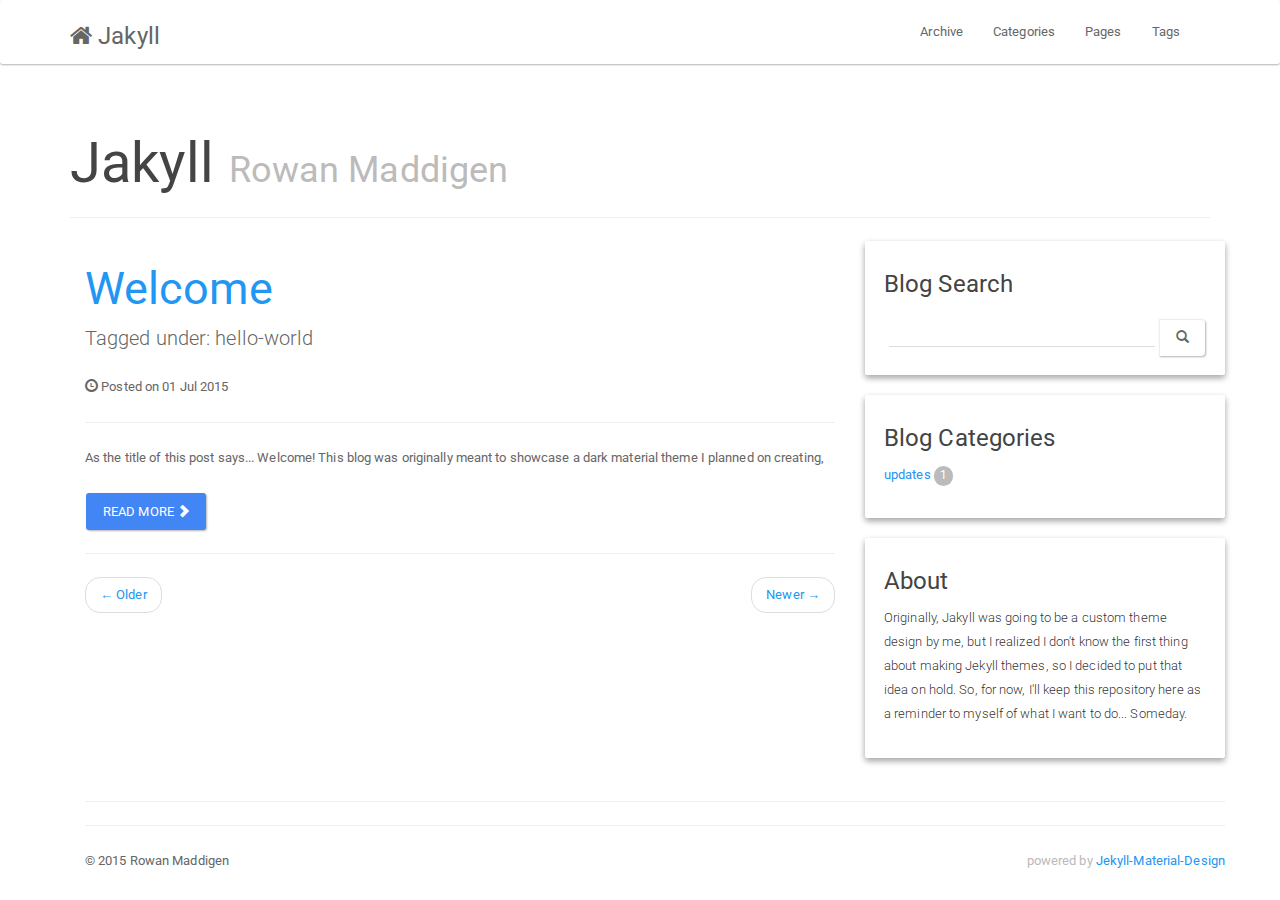
==== commit 4d8d2e37: "Site updated at: 2015-07-02 02:59:42 UTC" ====
--- a/index.html
+++ b/index.html
@@ -1,3 +1,4 @@
+
 
 <!DOCTYPE html>
 <html lang="en">
@@ -9,20 +10,20 @@
     <meta name="author" content="Rowan Maddigen">
     <meta name="viewport" content="width=device-width, initial-scale=1.0">
 
-    <link href="/assets/themes/bootstrap/resources/material/css/material.min.css" rel="stylesheet">
-    <link href="/assets/themes/bootstrap/resources/material/css/material-wfont.min.css" rel="stylesheet">
-    <link href="/assets/themes/bootstrap/resources/bootstrap/css/bootstrap-paper.min.css" rel="stylesheet">
-    <link href="/assets/themes/bootstrap/resources/material/css/ripples.min.css" rel="stylesheet">
+    <link href="http://shadowlightwolf89.github.io/jakyll/assets/themes/bootstrap/resources/material/css/material.min.css" rel="stylesheet">
+    <link href="http://shadowlightwolf89.github.io/jakyll/assets/themes/bootstrap/resources/material/css/material-wfont.min.css" rel="stylesheet">
+    <link href="http://shadowlightwolf89.github.io/jakyll/assets/themes/bootstrap/resources/bootstrap/css/bootstrap-paper.min.css" rel="stylesheet">
+    <link href="http://shadowlightwolf89.github.io/jakyll/assets/themes/bootstrap/resources/material/css/ripples.min.css" rel="stylesheet">
     <link href="//netdna.bootstrapcdn.com/font-awesome/4.0.3/css/font-awesome.css" rel="stylesheet">
-    <link href="/assets/themes/bootstrap/css/syntax-monokai-light.css" rel="stylesheet">
-    <link href="/assets/themes/bootstrap/css/style.css" rel="stylesheet">
-  
+    <link href="http://shadowlightwolf89.github.io/jakyll/assets/themes/bootstrap/css/syntax-monokai-light.css" rel="stylesheet">
+    <link href="http://shadowlightwolf89.github.io/jakyll/assets/themes/bootstrap/css/style.css" rel="stylesheet">
+
     <!--[if lt IE 9]>
-      <script src="/assets/themes/bootstrap/resources/respond/Respond.min.js"></script>
+      <script src="http://shadowlightwolf89.github.io/jakyll/assets/themes/bootstrap/resources/respond/Respond.min.js"></script>
     <![endif]-->
 
-    <link href="/atom.xml" type="application/atom+xml" rel="alternate" title="Sitewide ATOM Feed">
-    <link href="/rss.xml" type="application/rss+xml" rel="alternate" title="Sitewide RSS Feed">
+    <link href="http://shadowlightwolf89.github.io/jakyll/atom.xml" type="application/atom+xml" rel="alternate" title="Sitewide ATOM Feed">
+    <link href="http://shadowlightwolf89.github.io/jakyll/rss.xml" type="application/rss+xml" rel="alternate" title="Sitewide RSS Feed">
 
   </head>
 
@@ -36,7 +37,7 @@
             <span class="icon-bar"></span>
             <span class="icon-bar"></span>
           </button>
-	  <a class="navbar-brand" href="/"><i class="fa fa-home"></i> Your awesome title</a>
+	  <a class="navbar-brand" href="http://shadowlightwolf89.github.io/jakyll"><i class="fa fa-home"></i> Jakyll</a>
         </div>
 
         <div class="collapse navbar-collapse navbar-ex1-collapse">
@@ -50,47 +51,47 @@
     
       
       	
-      	<li><a href="/archive.html">Archive</a></li>
-      	
-      
-    
-  
-    
-      
-    
-  
-    
-      
-      	
-      	<li><a href="/categories.html">Categories</a></li>
-      	
-      
-    
-  
-    
-      
-    
-  
-    
-      
-      	
-      	<li><a href="/pages.html">Pages</a></li>
-      	
-      
-    
-  
-    
-      
-    
-  
-    
-      
-    
-  
-    
-      
-      	
-      	<li><a href="/tags.html">Tags</a></li>
+      	<li><a href="http://shadowlightwolf89.github.io/jakyll/archive.html">Archive</a></li>
+      	
+      
+    
+  
+    
+      
+    
+  
+    
+      
+      	
+      	<li><a href="http://shadowlightwolf89.github.io/jakyll/categories.html">Categories</a></li>
+      	
+      
+    
+  
+    
+      
+    
+  
+    
+      
+      	
+      	<li><a href="http://shadowlightwolf89.github.io/jakyll/pages.html">Pages</a></li>
+      	
+      
+    
+  
+    
+      
+    
+  
+    
+      
+    
+  
+    
+      
+      	
+      	<li><a href="http://shadowlightwolf89.github.io/jakyll/tags.html">Tags</a></li>
       	
       
     
@@ -104,6 +105,7 @@
     </nav>
     <div class="container">
       
+
 <div class="page-header">
   <h1>Jakyll 
     <small>Rowan Maddigen</small></h1>
@@ -117,13 +119,14 @@
       
 
 
+
 <!-- Change the "about information" contained in /_includes/themes/bootstrap/index.html  -->
 
   
 
                 <!-- Blog Post Template on Index page -->
                 <h2>
-                    <a href="/updates/2015/07/01/welcome">Welcome</a>
+                    <a href="http://shadowlightwolf89.github.io/jakyll/updates/2015/07/01/welcome">Welcome</a>
                 </h2>
                 <p class="lead">
                     Tagged under: hello-world
@@ -134,7 +137,7 @@
                 <hr>
 		<p>As the title of this post says... Welcome! This blog was originally meant to showcase a dark material theme I planned on creating,</p>
 
-                <a class="btn btn-primary" href="/updates/2015/07/01/welcome">Read More <span class="glyphicon glyphicon-chevron-right"></span></a>
+                <a class="btn btn-primary" href="http://shadowlightwolf89.github.io/jakyll/updates/2015/07/01/welcome">Read More <span class="glyphicon glyphicon-chevron-right"></span></a>
 
                 <hr>
 
@@ -182,7 +185,7 @@
 
   
      
-    	<li><a href="/categories.html#updates-ref">
+    	<li><a href="http://shadowlightwolf89.github.io/jakyll/categories.html#updates-ref">
     		updates <span class="badge">1</span>
     	</a></li>
     
@@ -225,10 +228,10 @@
     </div>
 
     
-    <script src="/assets/themes/bootstrap/resources/jquery/jquery-2.1.1.min.js"></script>
-    <script src="/assets/themes/bootstrap/resources/bootstrap/js/bootstrap.min.js"></script>
-    <script src="/assets/themes/bootstrap/resources/material/js/ripples.min.js"></script>
-    <script src="/assets/themes/bootstrap/resources/material/js/material.min.js"></script>
+    <script src="http://shadowlightwolf89.github.io/jakyll/assets/themes/bootstrap/resources/jquery/jquery-2.1.1.min.js"></script>
+    <script src="http://shadowlightwolf89.github.io/jakyll/assets/themes/bootstrap/resources/bootstrap/js/bootstrap.min.js"></script>
+    <script src="http://shadowlightwolf89.github.io/jakyll/assets/themes/bootstrap/resources/material/js/ripples.min.js"></script>
+    <script src="http://shadowlightwolf89.github.io/jakyll/assets/themes/bootstrap/resources/material/js/material.min.js"></script>
   </body>
 </html>
 
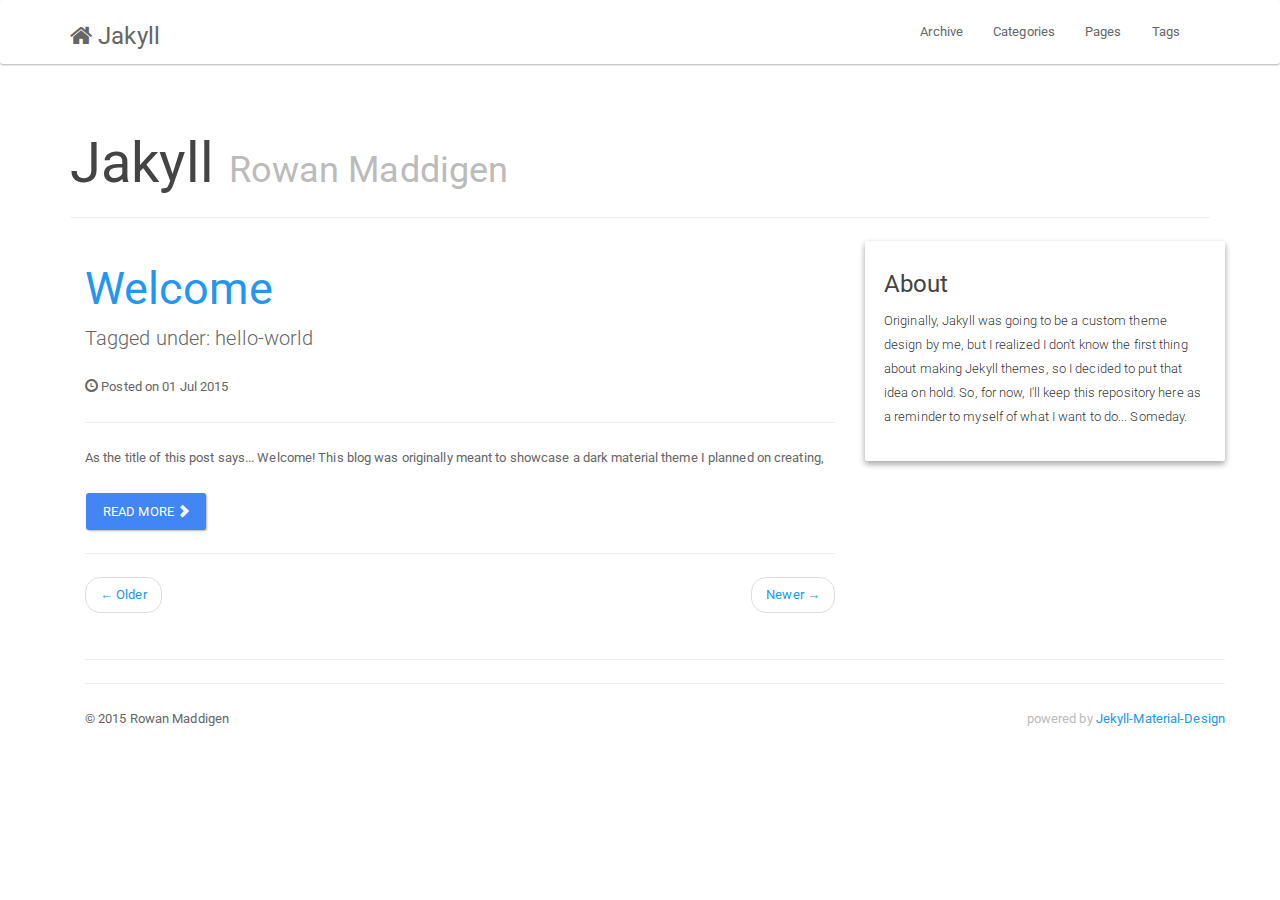
==== commit 8f7c5f4d: "Site updated at: 2015-07-02 03:04:21 UTC" ====
--- a/index.html
+++ b/index.html
@@ -160,47 +160,6 @@
     <!-- Blog Sidebar Widgets Column -->
     <div class="col-md-4">
 
-      <!-- Blog Search Well -->
-      <div class="well">
-        <h4>Blog Search</h4>
-        <div class="input-group">
-          <input type="text" class="form-control">
-          <span class="input-group-btn">
-            <button class="btn btn-default" type="button">
-              <span class="glyphicon glyphicon-search"></span>
-            </button>
-          </span>
-        </div>
-        <!-- /.input-group -->
-      </div>
-
-      <!-- Blog Categories Well -->
-      <div class="well">
-        <h4>Blog Categories</h4>
-        <div class="row">
-          <div class="col-lg-6">
-            <ul class="list-unstyled">
-               
-
-
-  
-     
-    	<li><a href="http://shadowlightwolf89.github.io/jakyll/categories.html#updates-ref">
-    		updates <span class="badge">1</span>
-    	</a></li>
-    
-  
-
-
-
-            </ul>
-          </div>
-          <!-- /.col-lg-6 -->
-
-        </div>
-        <!-- /.row -->
-      </div>
-
       <!-- Side Widget Well -->
       <div class="well">
         <h4>About</h4>
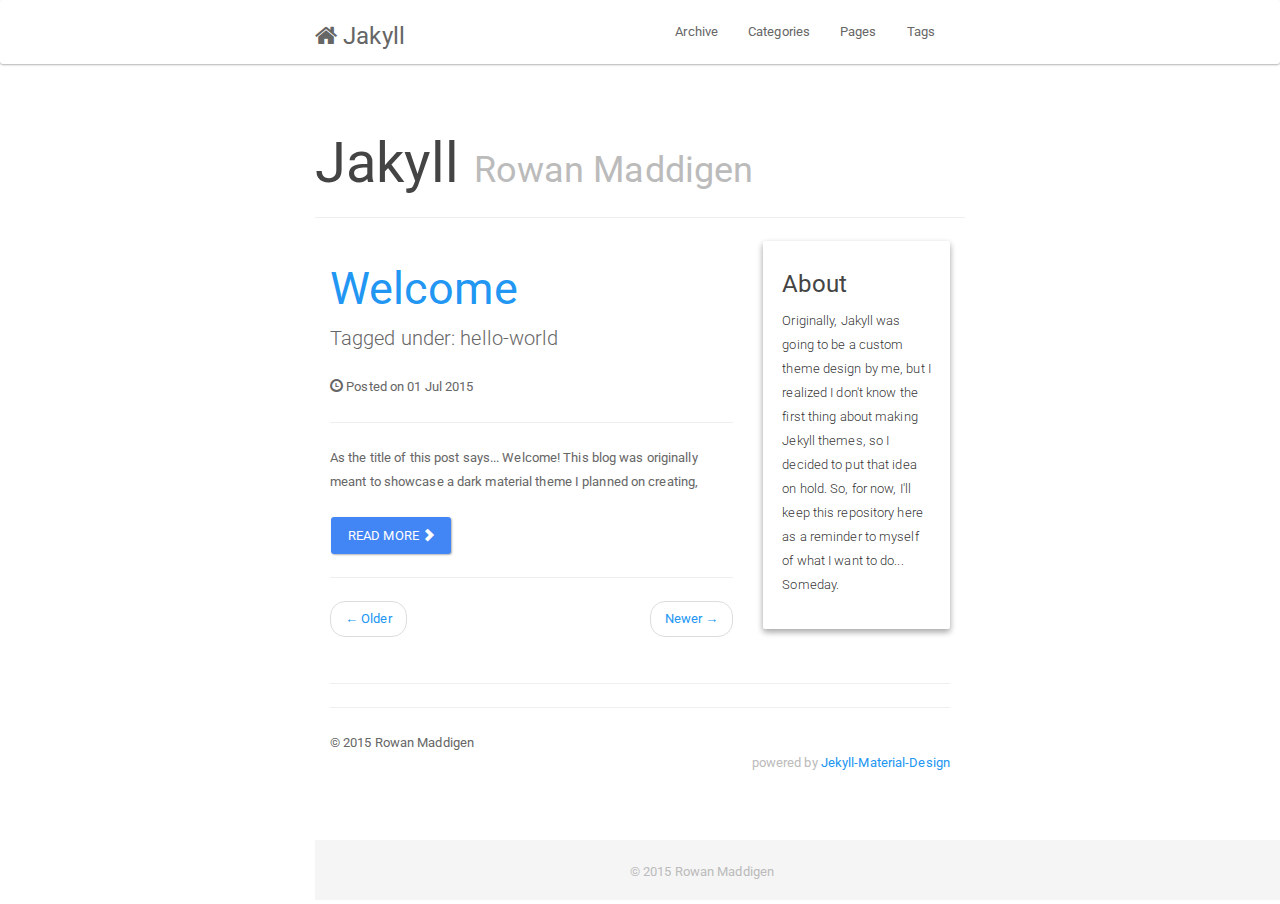
==== commit 89c8ad34: "Site updated at: 2015-07-02 03:11:08 UTC" ====
--- a/index.html
+++ b/index.html
@@ -173,6 +173,12 @@
 
   <hr>
 
+<footer class="footer">
+  <div class="container">
+    <p class="text-muted">&copy; 2015 Rowan Maddigen</p>
+  </div>
+</footer>
+
 
       <hr>
       <footer>
@@ -194,3 +200,9 @@
   </body>
 </html>
 
+<footer class="footer">
+  <div class="container">
+    <p class="text-muted">&copy; 2015 Rowan Maddigen</p>
+  </div>
+</footer>
+
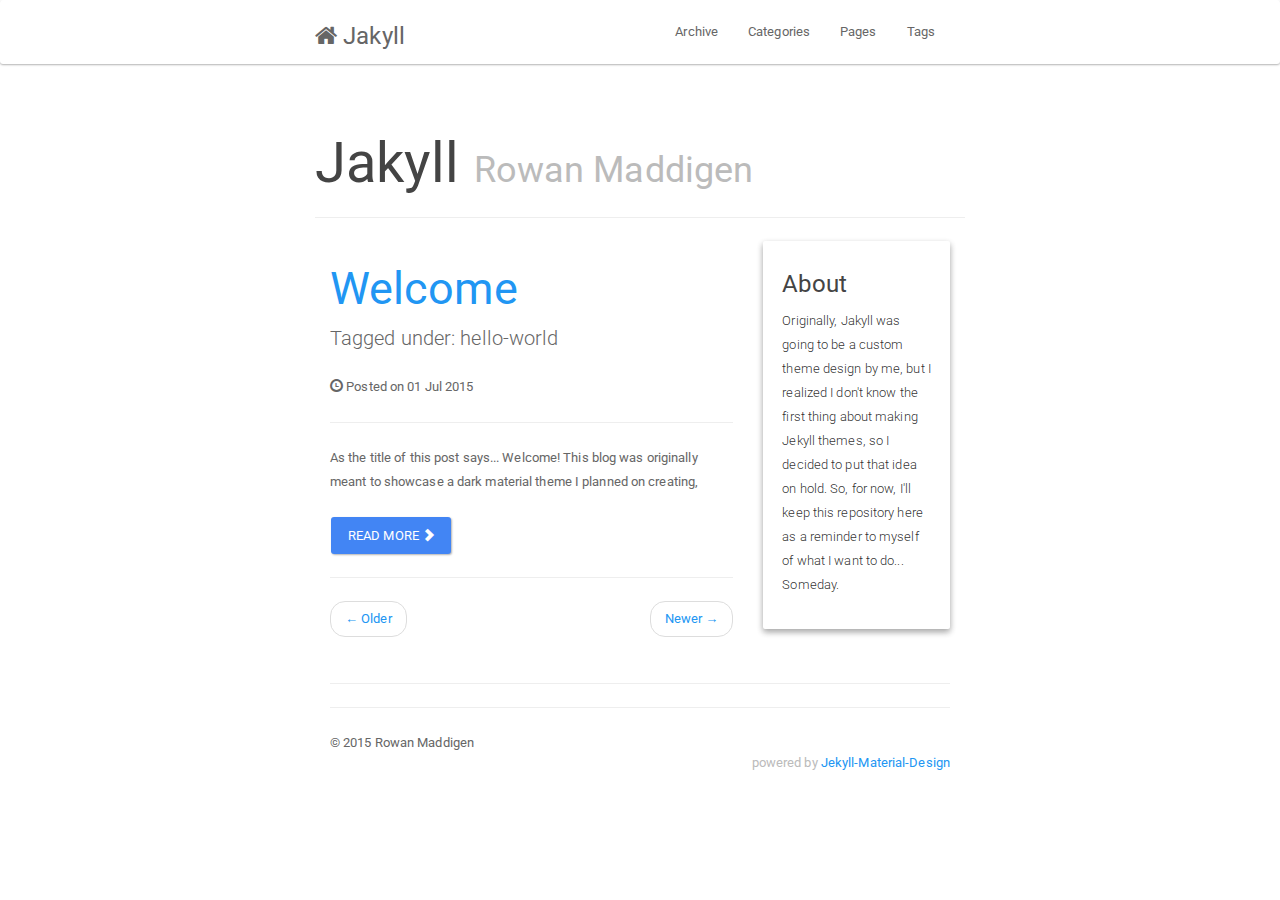
==== commit ed10f491: "Site updated at: 2015-07-02 03:14:02 UTC" ====
--- a/index.html
+++ b/index.html
@@ -173,12 +173,6 @@
 
   <hr>
 
-<footer class="footer">
-  <div class="container">
-    <p class="text-muted">&copy; 2015 Rowan Maddigen</p>
-  </div>
-</footer>
-
 
       <hr>
       <footer>
@@ -200,9 +194,3 @@
   </body>
 </html>
 
-<footer class="footer">
-  <div class="container">
-    <p class="text-muted">&copy; 2015 Rowan Maddigen</p>
-  </div>
-</footer>
-
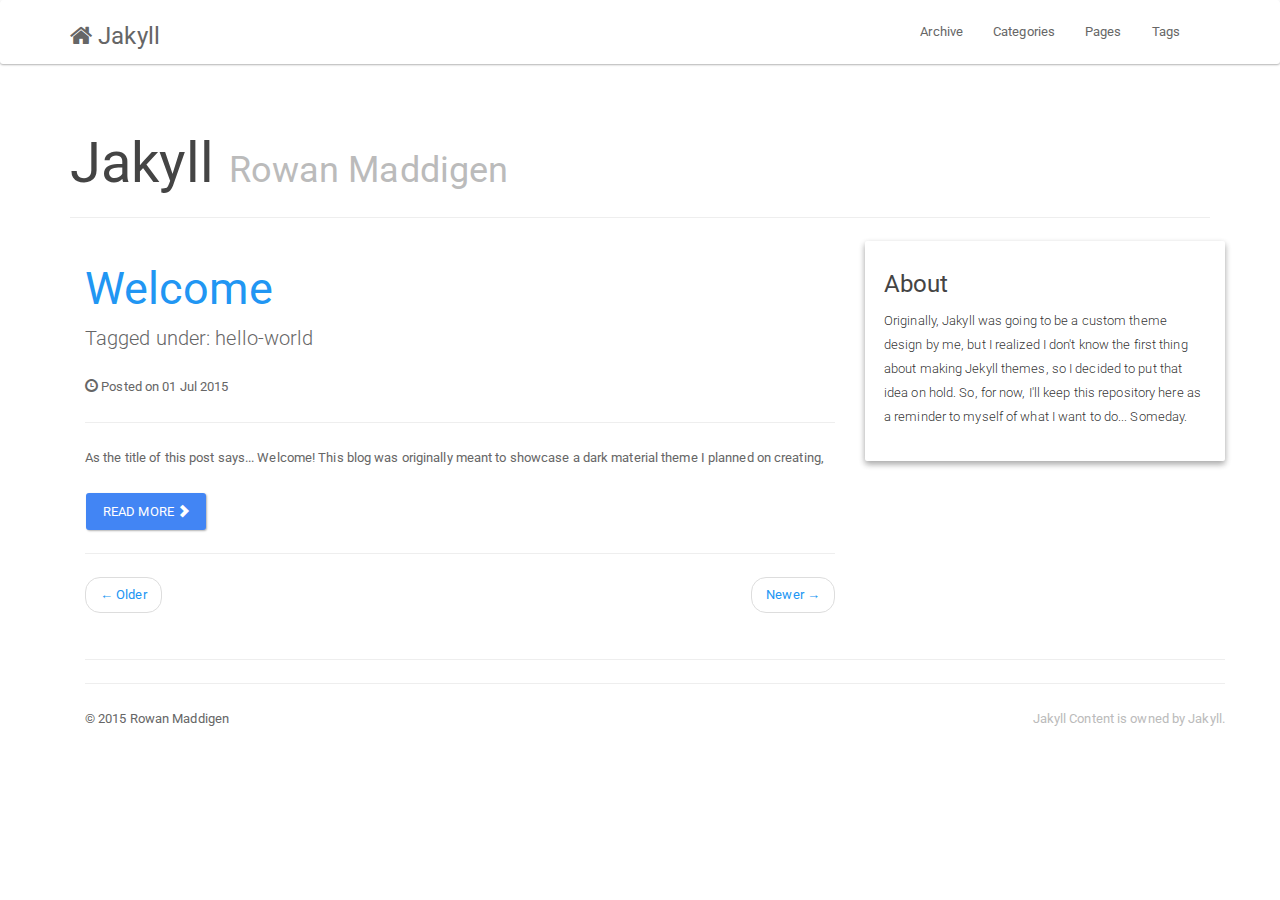
==== commit 6e84bb84: "Site updated at: 2015-07-02 03:19:44 UTC" ====
--- a/index.html
+++ b/index.html
@@ -179,8 +179,7 @@
         <p>
           &copy; 2015 Rowan Maddigen
           <span class="pull-right text-muted">
-            powered by
-            <a href="http://sentenza.github.io/jekyll-material-design" target="_blank" title="Jekyll-Bootstrap3 Blogging Framework flavoured with Material Design">Jekyll-Material-Design</a>
+            Jakyll Content is owned by Jakyll.
           </span>
         </p>
       </footer>
